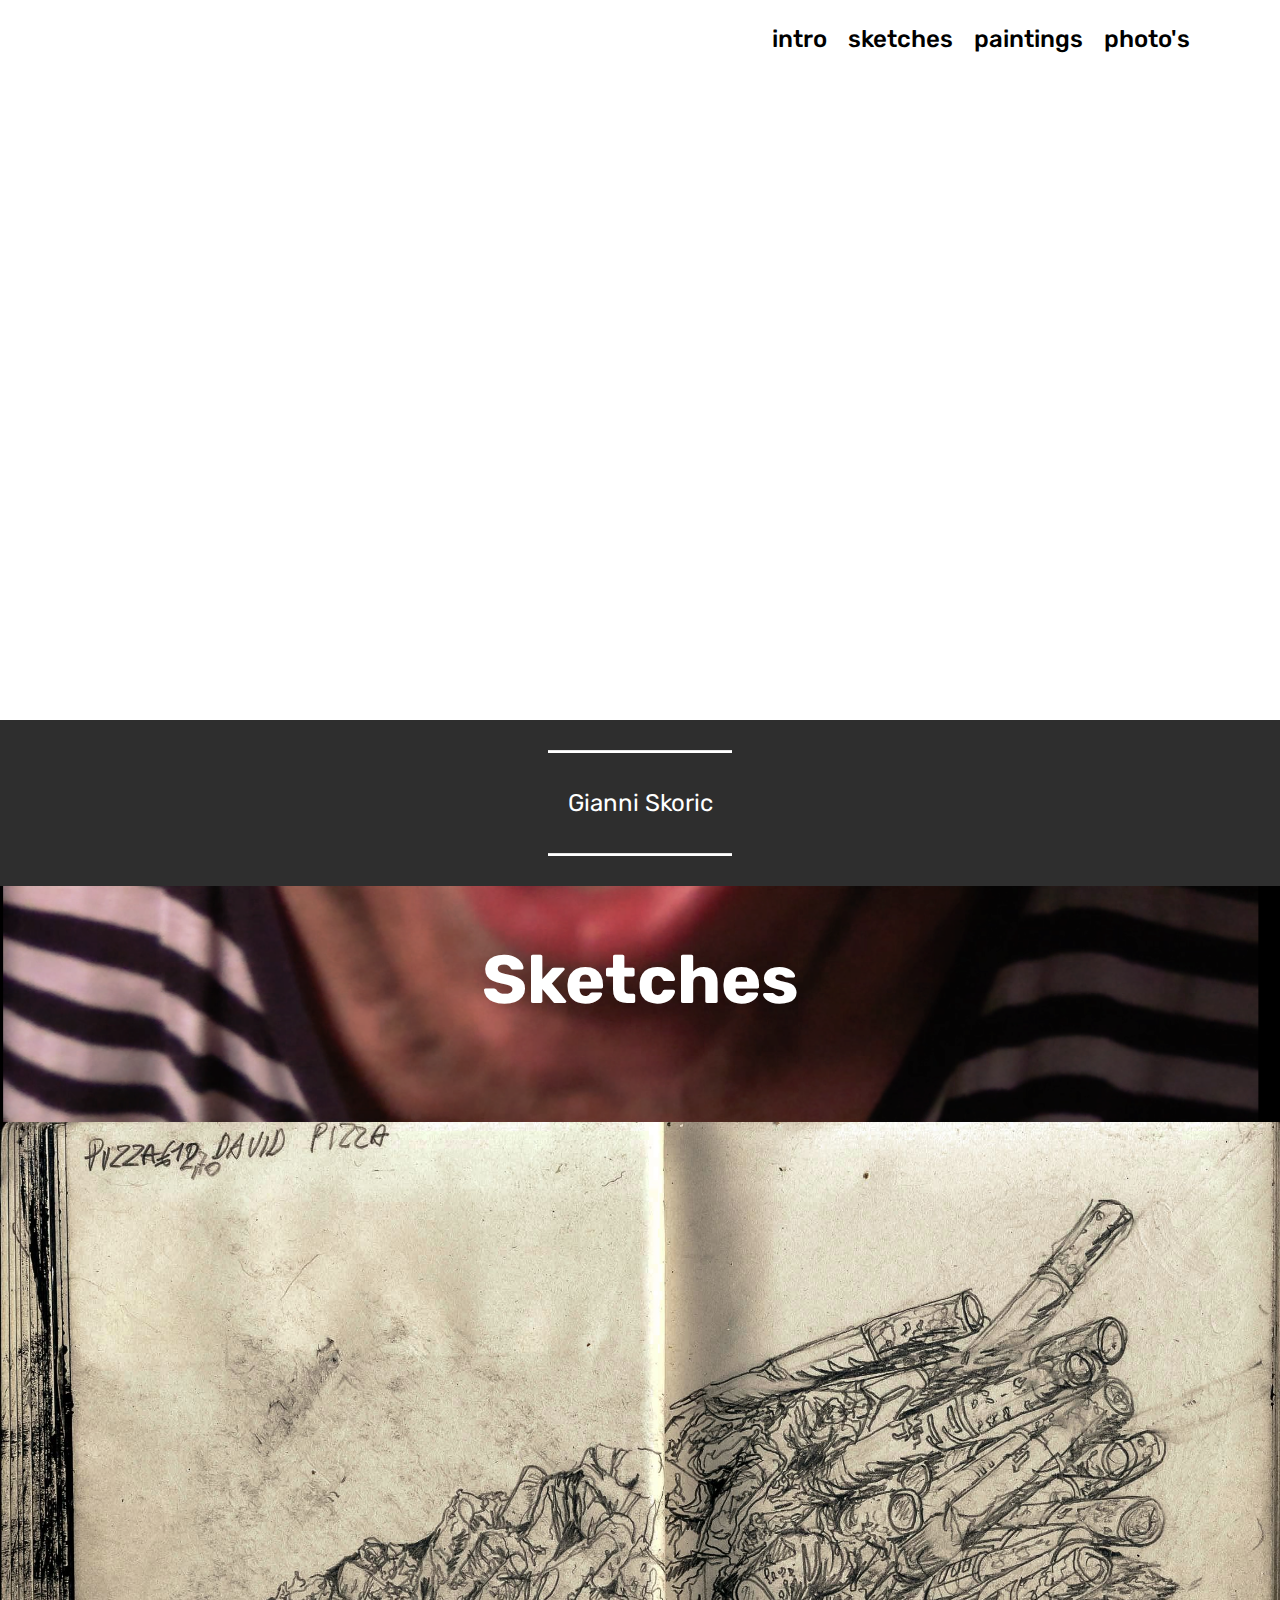
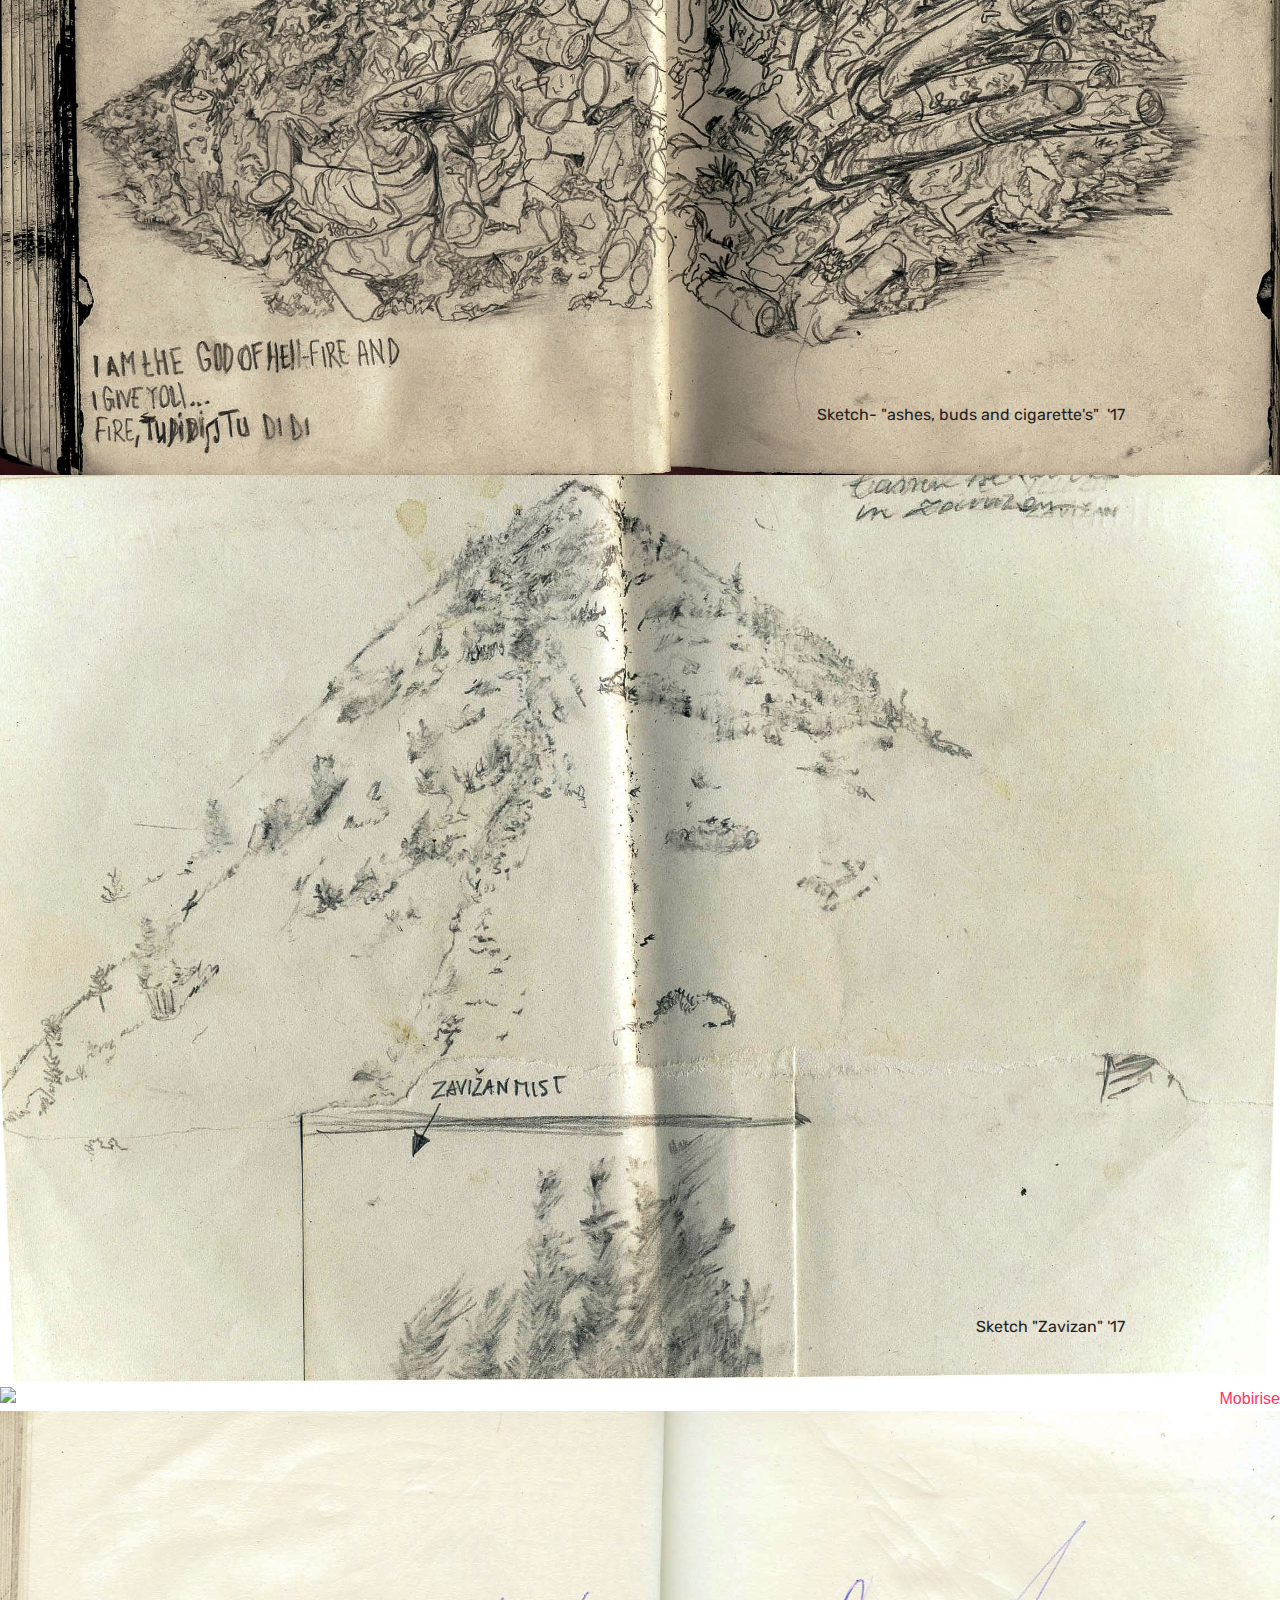
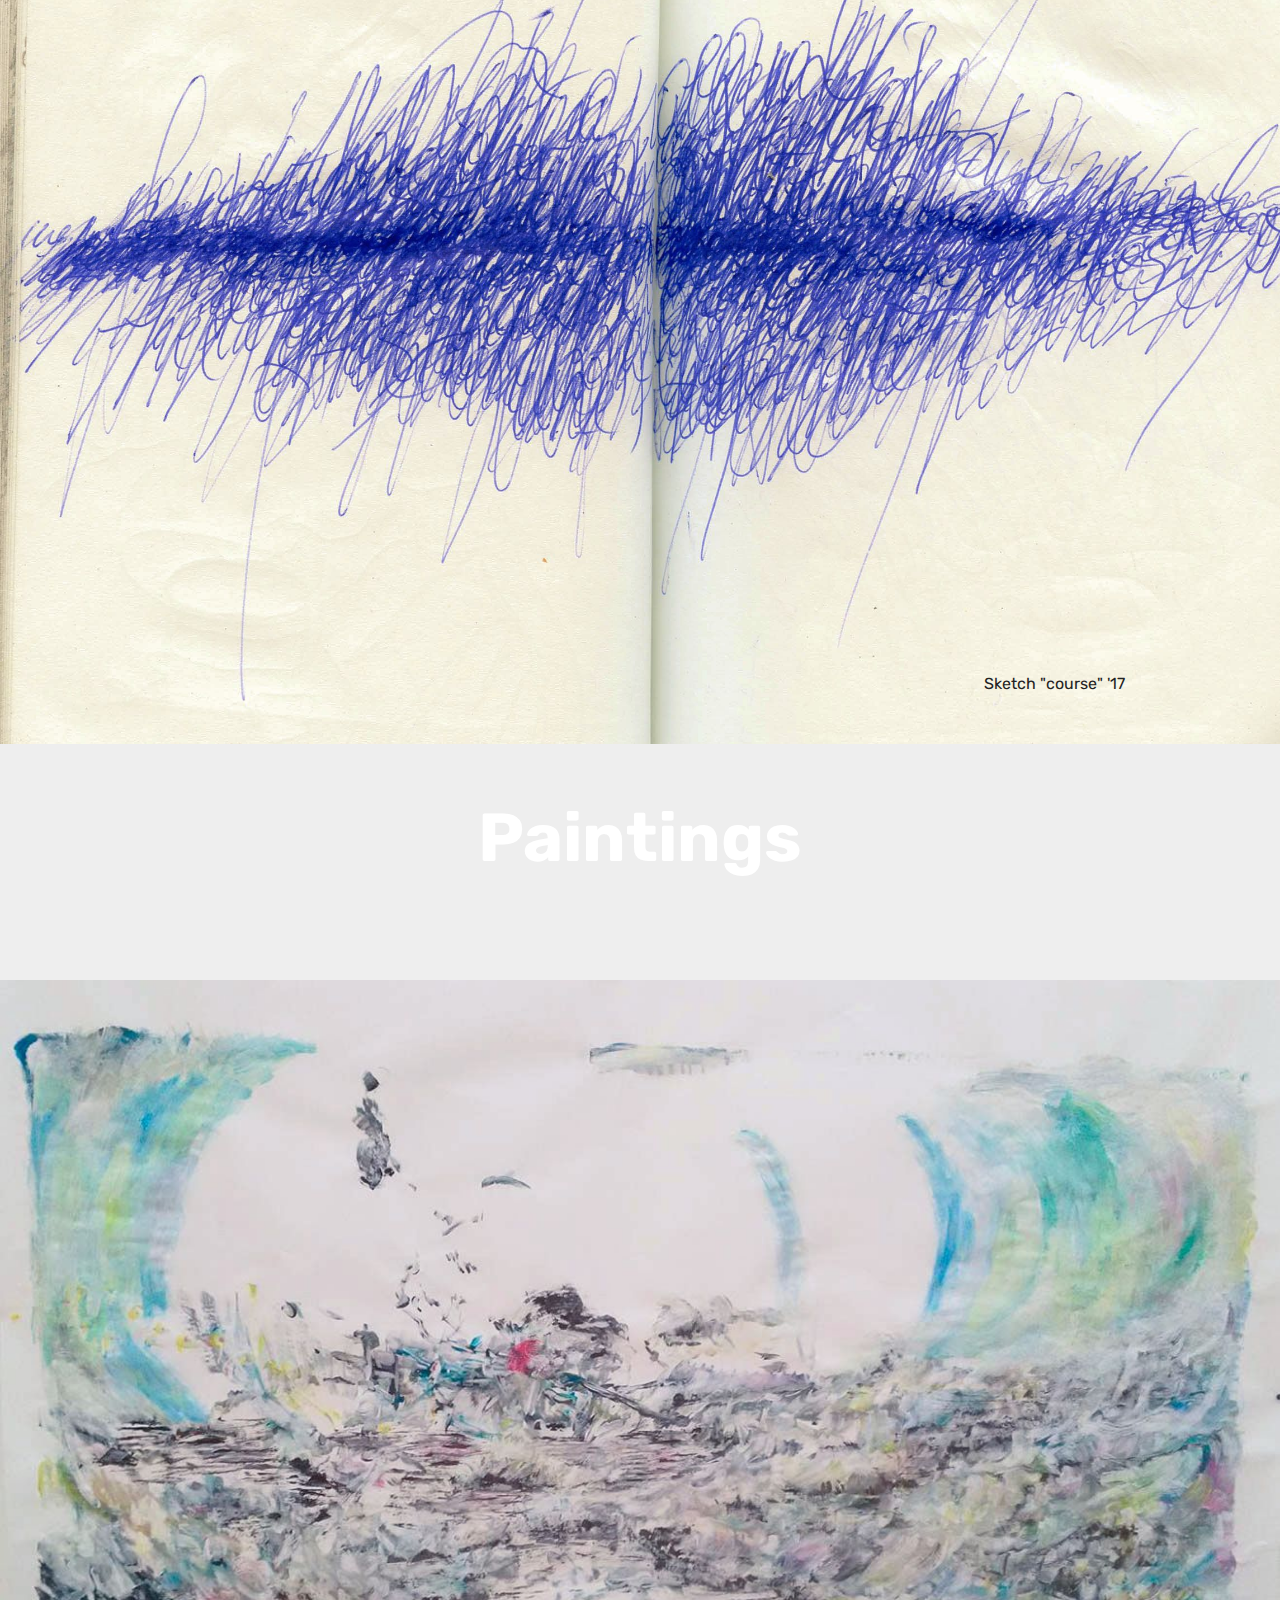
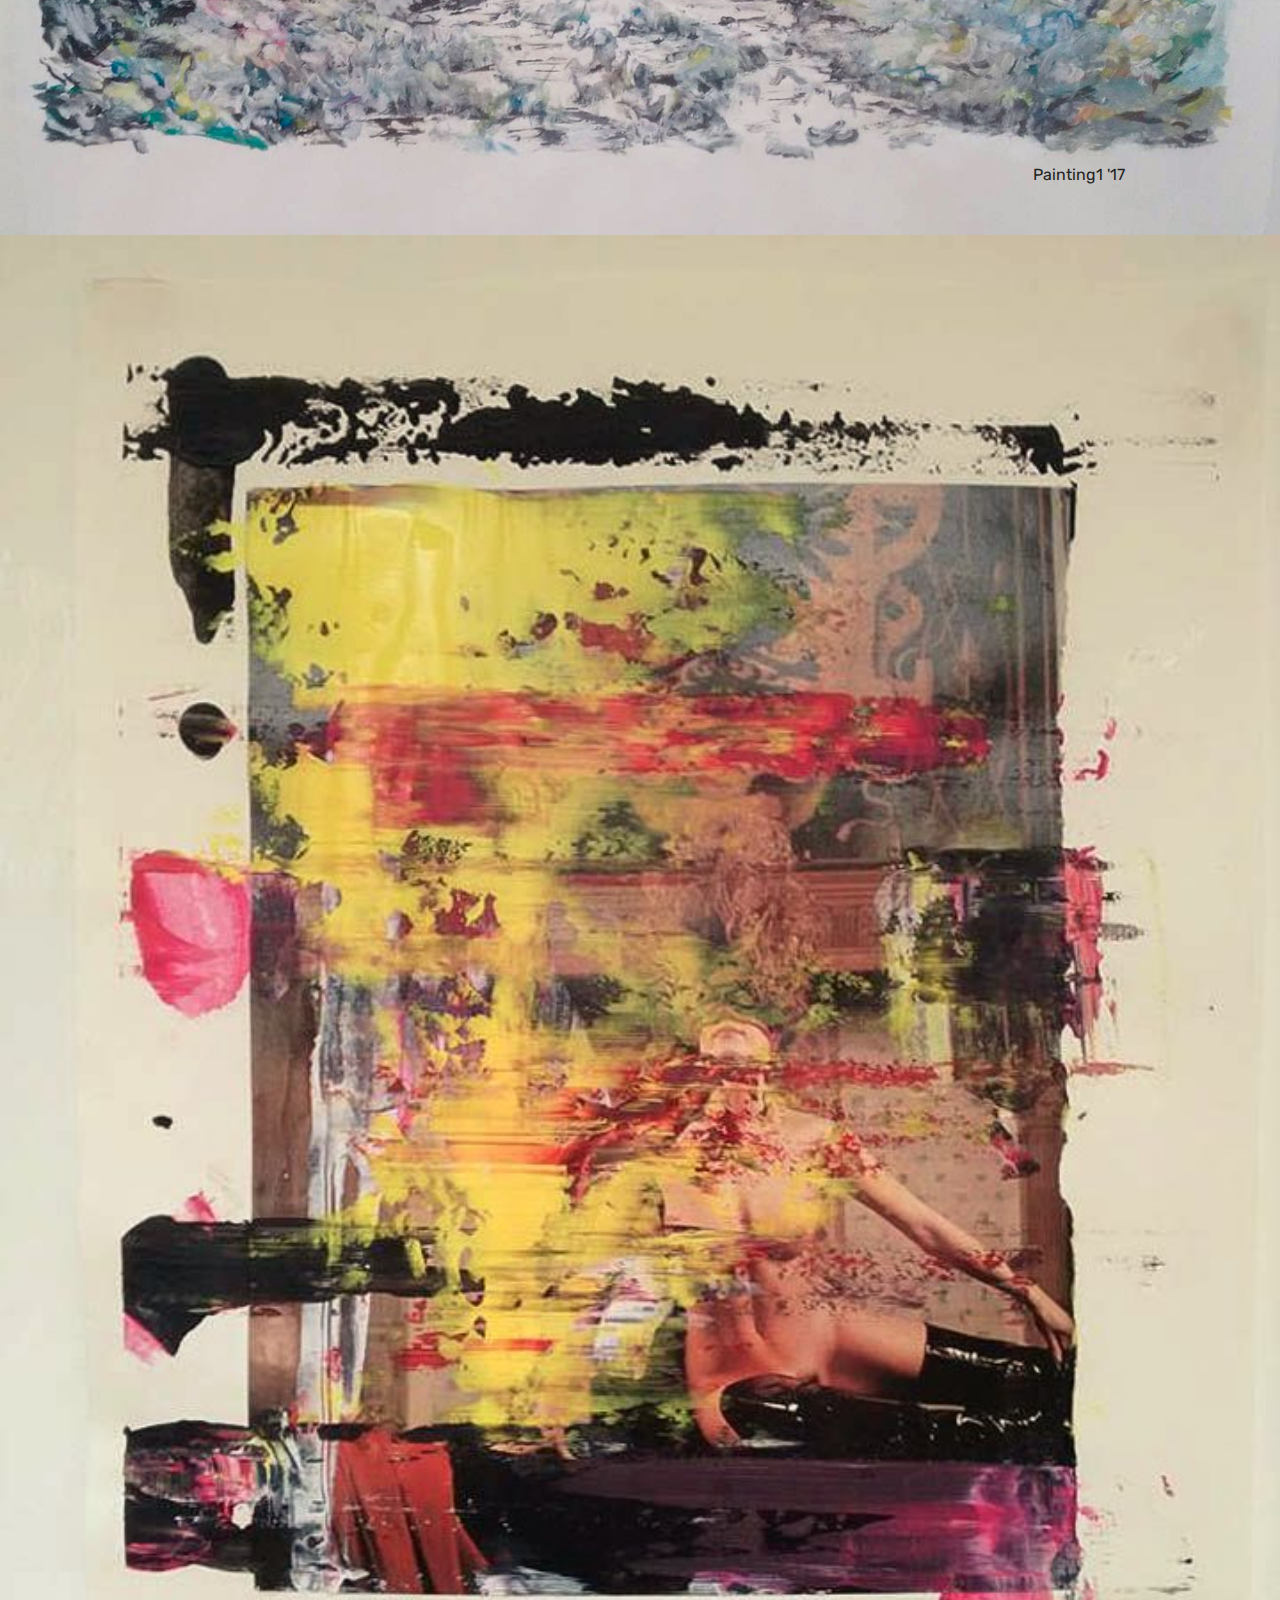
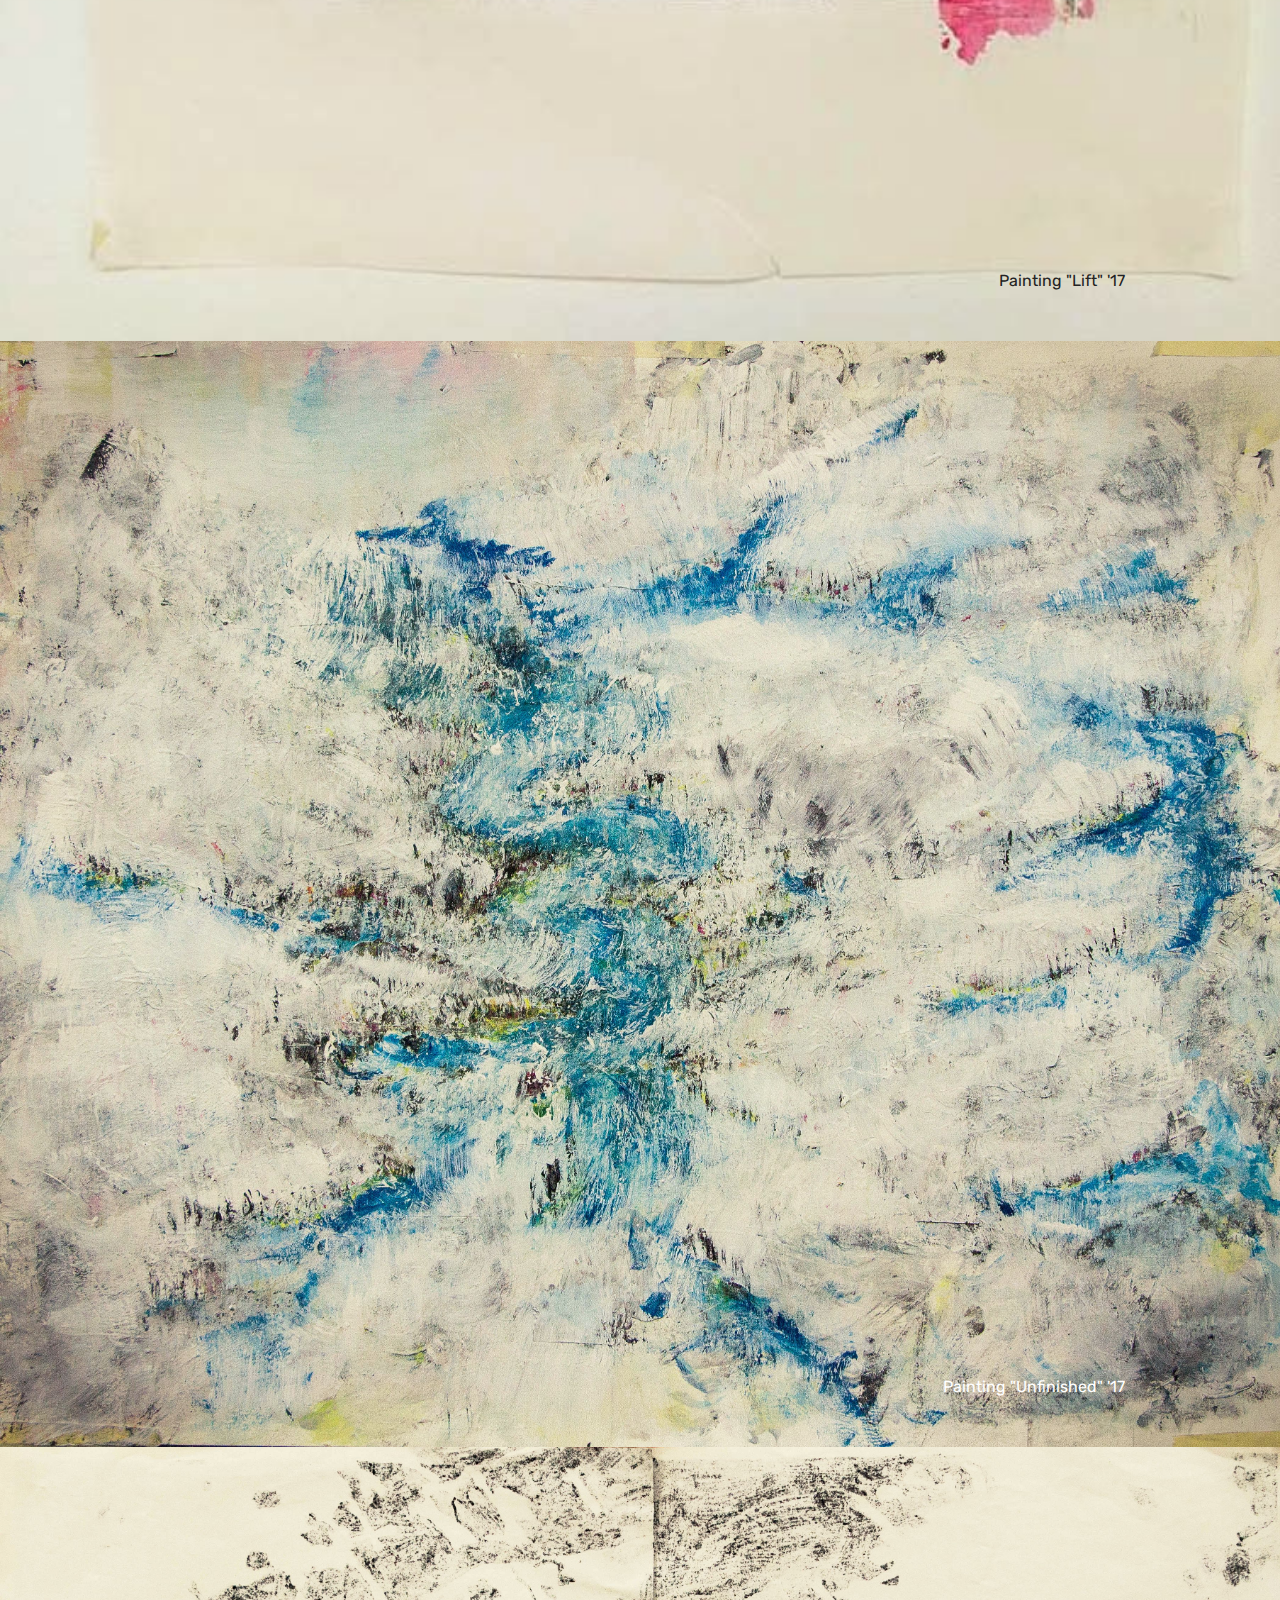
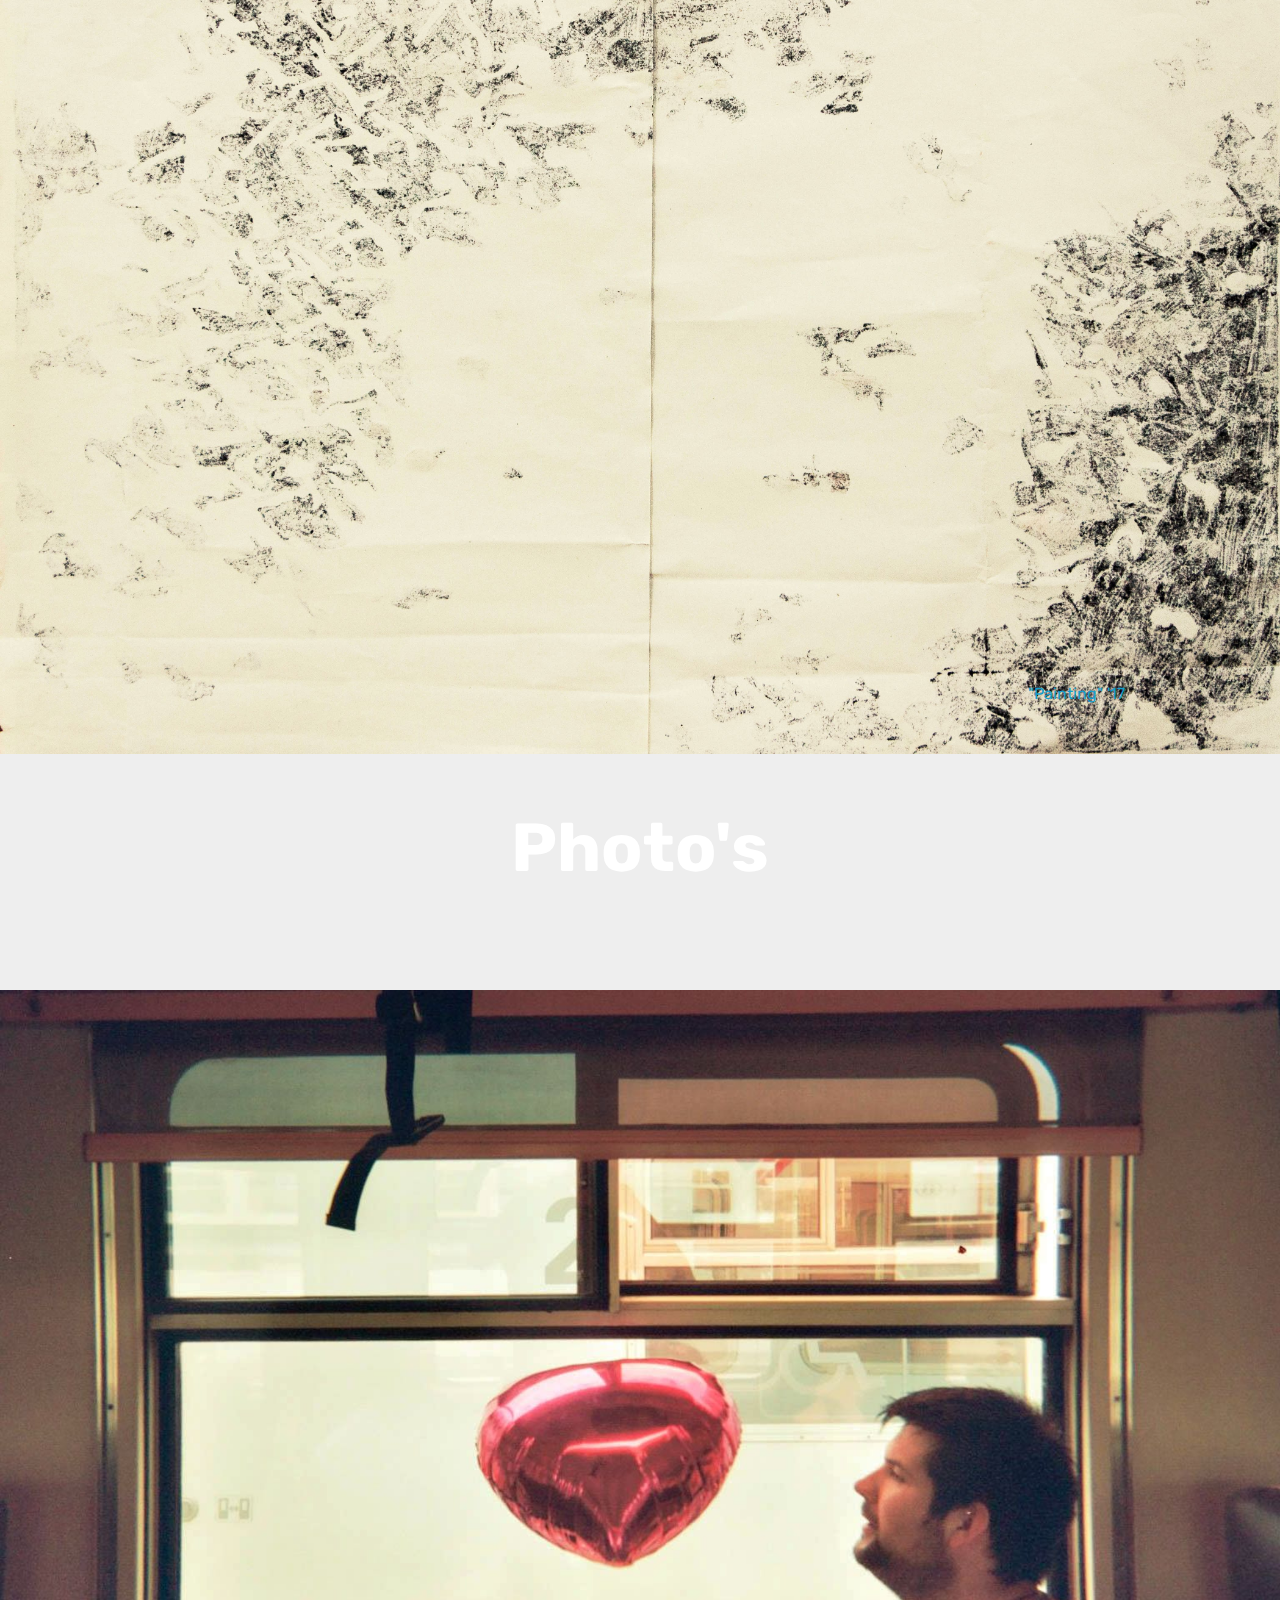
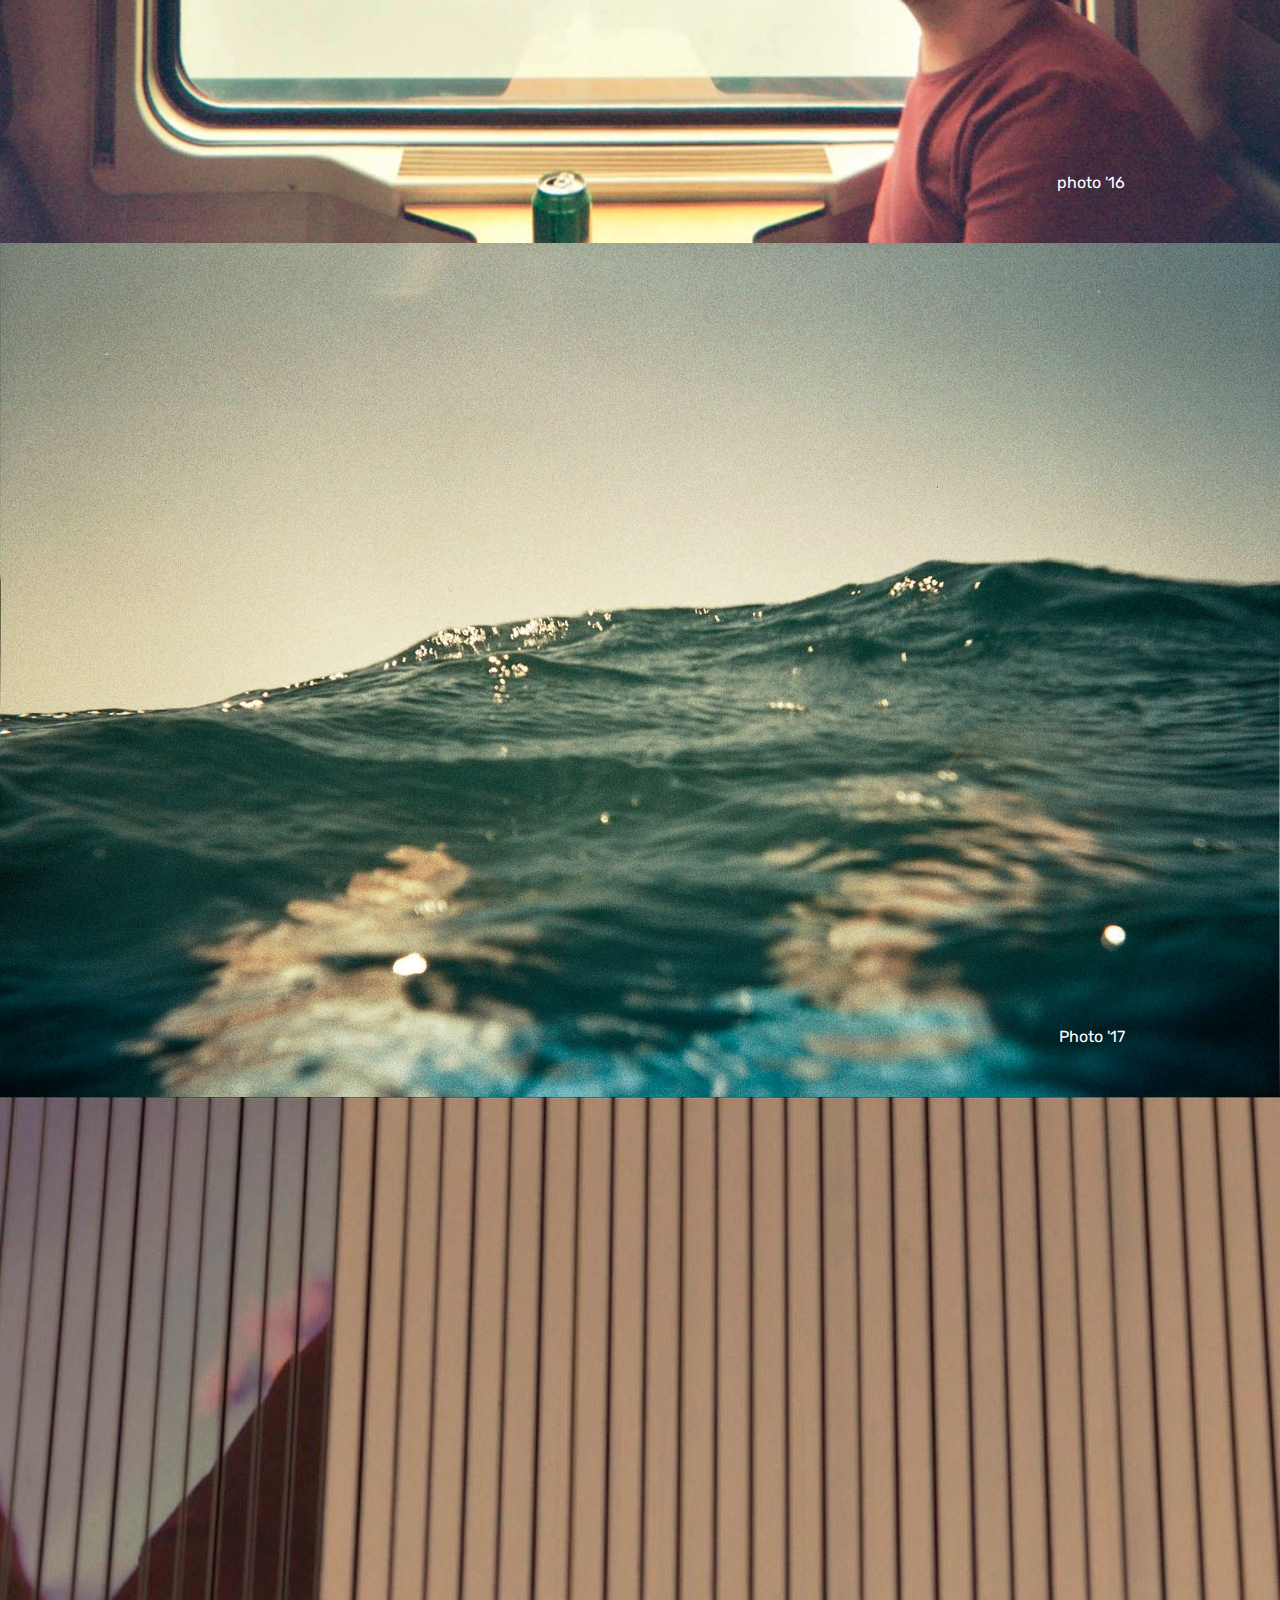
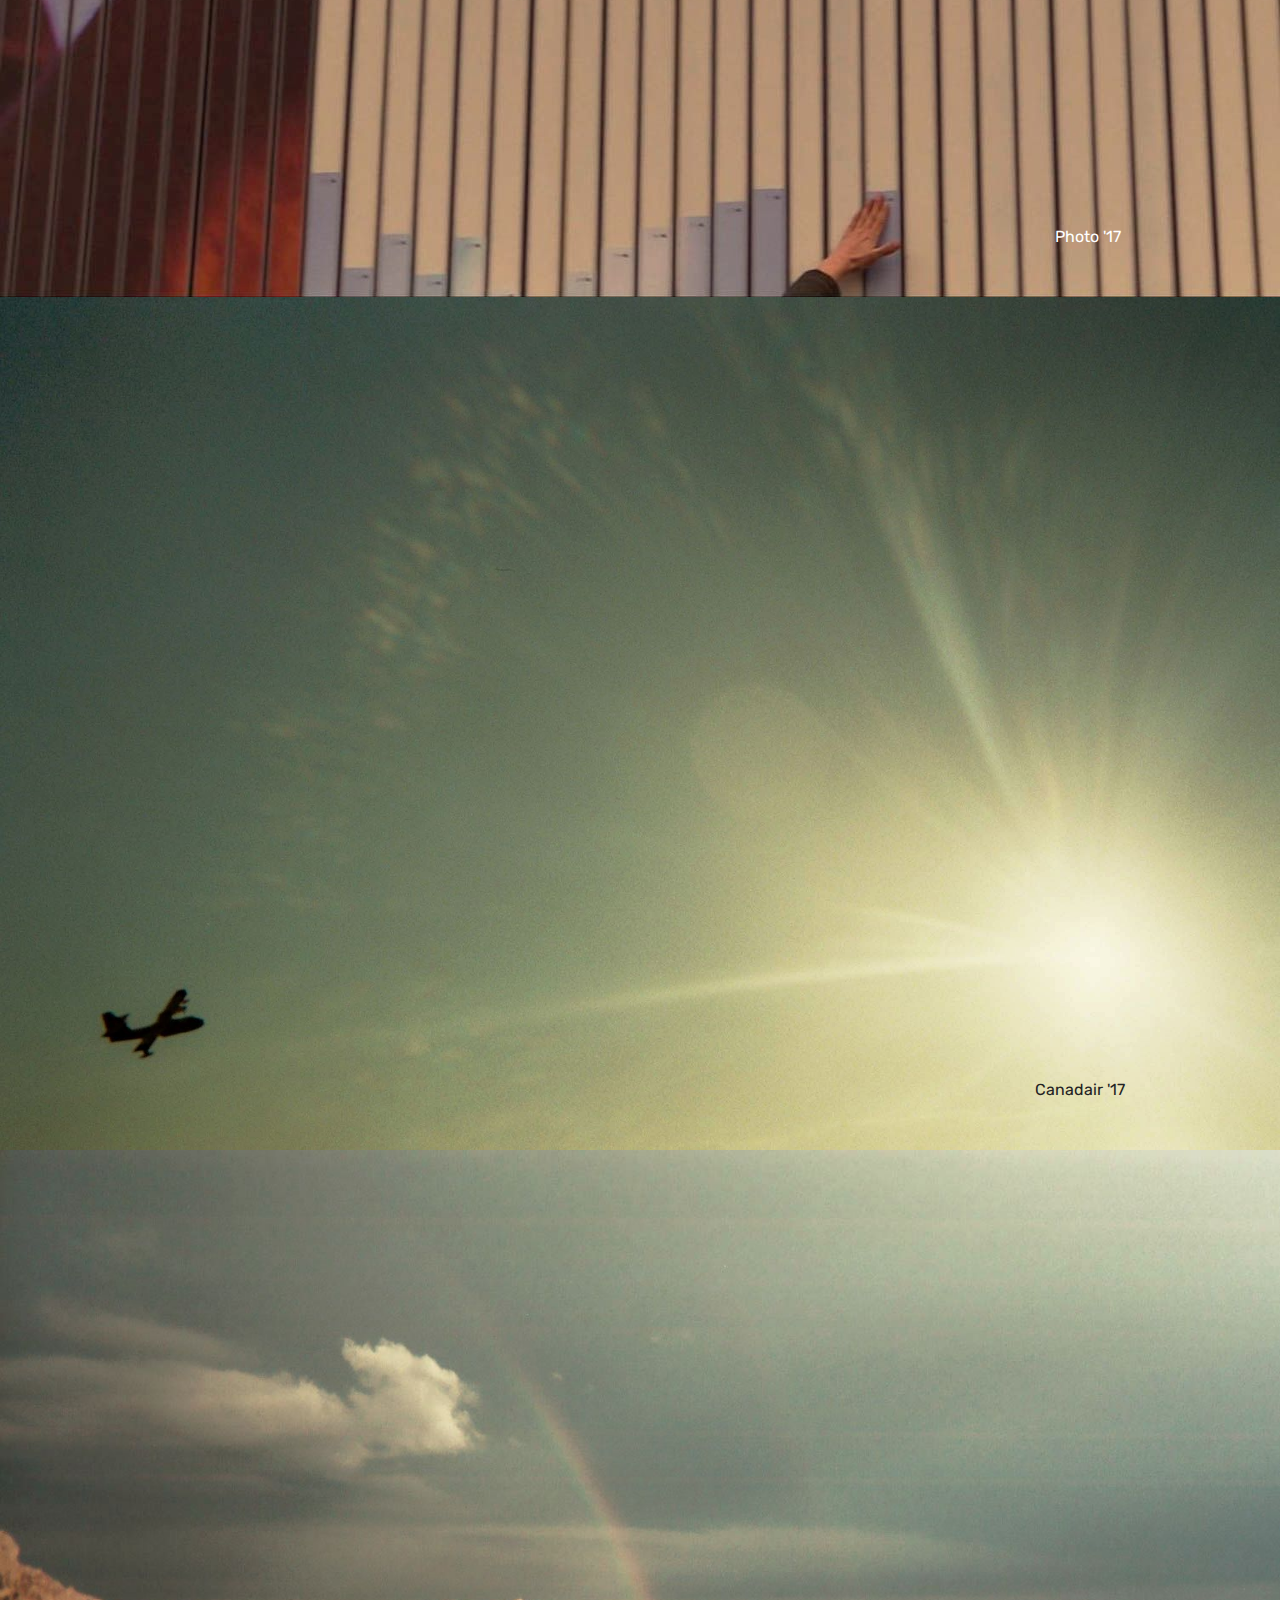
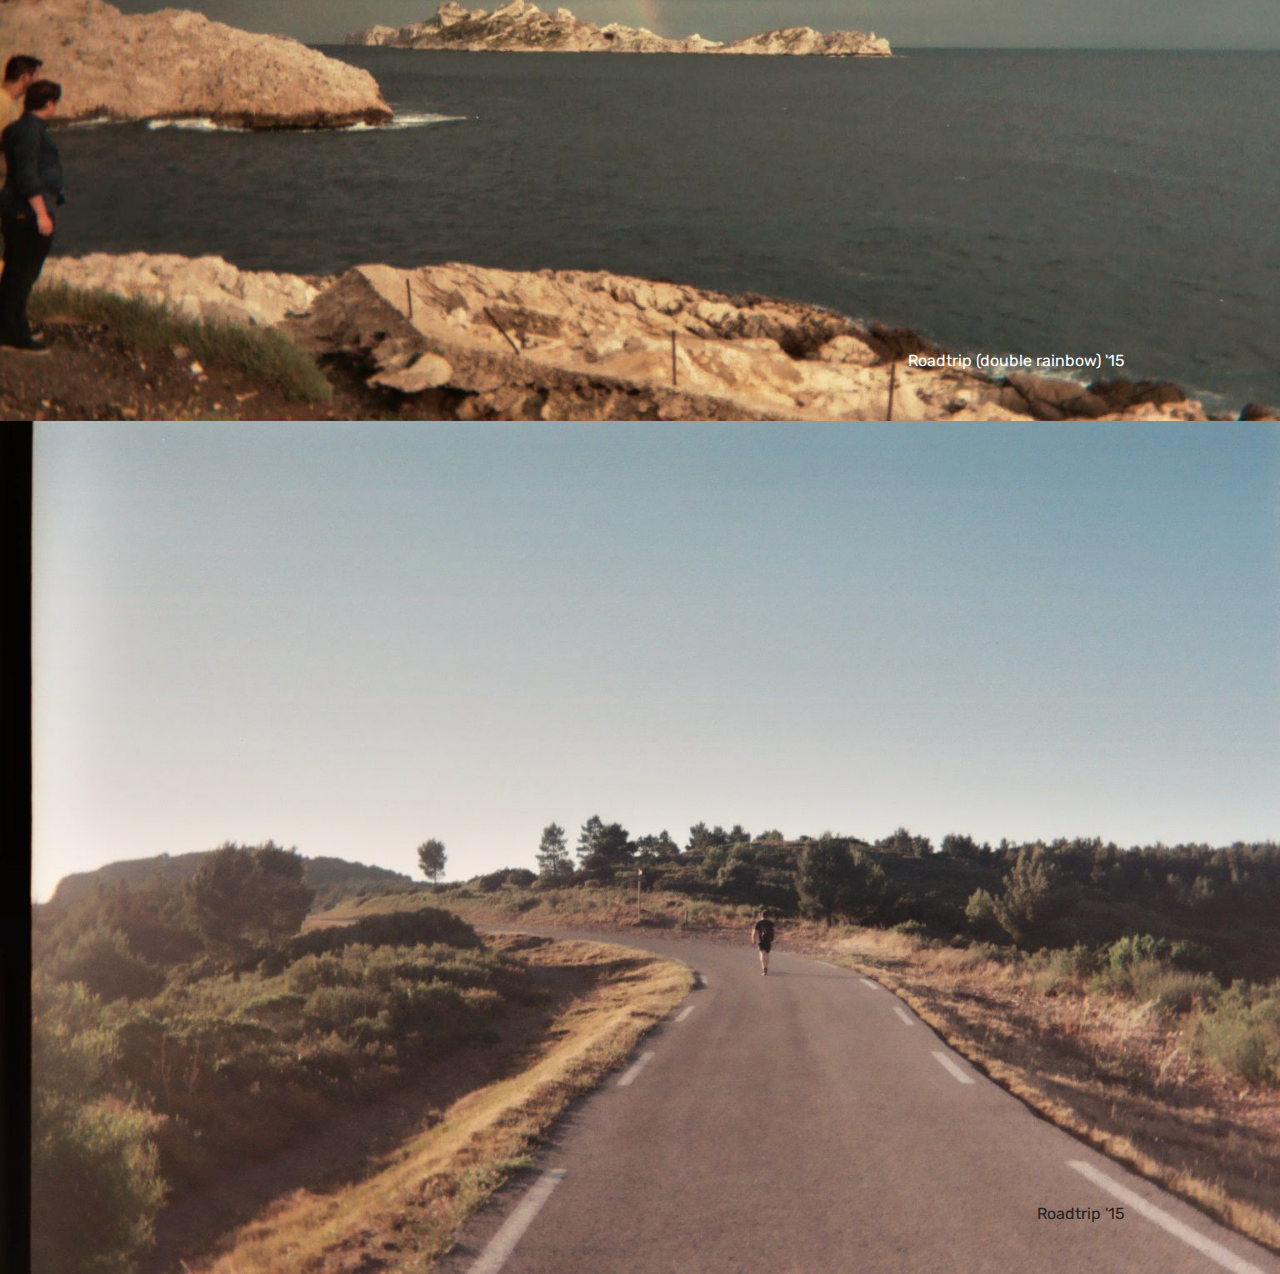
==== index.html @ b5ba195a "create github pages" ====
<!DOCTYPE html>
<html>
<head>
  <!-- Site made with Mobirise Website Builder v4.3.2, https://mobirise.com -->
  <meta charset="UTF-8">
  <meta http-equiv="X-UA-Compatible" content="IE=edge">
  <meta name="generator" content="Mobirise v4.3.2, mobirise.com">
  <meta name="viewport" content="width=device-width, initial-scale=1">
  <link rel="shortcut icon" href="assets/images/logo2.png" type="image/x-icon">
  <meta name="description" content="">
  <title>Home</title>
  <link rel="stylesheet" href="assets/web/assets/mobirise-icons/mobirise-icons.css">
  <link rel="stylesheet" href="assets/tether/tether.min.css">
  <link rel="stylesheet" href="assets/bootstrap/css/bootstrap.min.css">
  <link rel="stylesheet" href="assets/bootstrap/css/bootstrap-grid.min.css">
  <link rel="stylesheet" href="assets/bootstrap/css/bootstrap-reboot.min.css">
  <link rel="stylesheet" href="assets/dropdown/css/style.css">
  <link rel="stylesheet" href="assets/theme/css/style.css">
  <link rel="stylesheet" href="assets/mobirise/css/mbr-additional.css" type="text/css">
  
  
  
</head>
<body>
<section class="menu cid-qBIEpPI0xD" once="menu" id="menu2-2" data-rv-view="240">

    

    <nav class="navbar navbar-expand beta-menu navbar-dropdown align-items-center navbar-fixed-top navbar-toggleable-sm">
        <button class="navbar-toggler navbar-toggler-right" type="button" data-toggle="collapse" data-target="#navbarSupportedContent" aria-controls="navbarSupportedContent" aria-expanded="false" aria-label="Toggle navigation">
            <div class="hamburger">
                <span></span>
                <span></span>
                <span></span>
                <span></span>
            </div>
        </button>
        <div class="menu-logo">
            <div class="navbar-brand">
                
                
            </div>
        </div>
        <div class="collapse navbar-collapse" id="navbarSupportedContent">
            <ul class="navbar-nav nav-dropdown nav-right navbar-nav-top-padding" data-app-modern-menu="true"><li class="nav-item">
                    <a class="nav-link link text-black display-5" href="https://mobirise.com"></a>
                </li><li class="nav-item">
                    <a class="nav-link link text-black display-5" href="https://mobirise.com"></a>
                </li>
                <li class="nav-item"><a class="nav-link link text-black display-5" href="index.html#video2-1">
                        intro<br></a></li><li class="nav-item"><a class="nav-link link text-black display-5" href="index.html#content5-c">
                        sketches<br></a></li><li class="nav-item"><a class="nav-link link text-black display-5" href="index.html#content5-f">
                        paintings<br></a></li><li class="nav-item"><a class="nav-link link text-black display-5" href="index.html#content5-g">
                        photo's<br></a></li></ul>
            
        </div>
    </nav>
</section>

<section class="engine"><a href="https://mobirise.co/m">bootstrap table</a></section><section class="cid-qBIE5qtPpM" id="video2-1" data-rv-view="233">

    
    
    <figure class="mbr-figure align-center">
        <div class="video-block" style="width: 100%;">
            <div><iframe class="mbr-embedded-video" src="https://www.youtube.com/embed/3FHVSG4Cvgg?rel=0&amp;amp;showinfo=0&amp;autoplay=1&amp;loop=1&amp;playlist=3FHVSG4Cvgg" width="1280" height="720" frameborder="0" allowfullscreen></iframe></div>
        </div>
    </figure>
</section>

<section class="mbr-section article content10 cid-qBIMPLBfCH" id="content10-9" data-rv-view="235">
    
     

    <div class="container">
        <div class="inner-container" style="width: 66%;">
            <hr class="line" style="width: 25%;">
            <div class="section-text align-center mbr-white mbr-fonts-style display-5">Gianni Skoric<br></div>
            <hr class="line" style="width: 25%;">
        </div>
    </div>
</section>

<section class="mbr-section content5 cid-qBW2igw6b8 mbr-parallax-background" id="content5-c" data-rv-view="237">

    

    

    <div class="container">
        <div class="media-container-row">
            <div class="title col-12 col-md-8">
                <h2 class="align-center mbr-bold mbr-white pb-3 mbr-fonts-style display-1">
                    Sketches</h2>
                <h3 class="mbr-section-subtitle align-center mbr-light mbr-white pb-3 mbr-fonts-style display-5"></h3>
                
                
            </div>
        </div>
    </div>
</section>

<section class="cid-qBIFiT3EhR" id="image2-3" data-rv-view="242">

    

    <figure class="mbr-figure">
        <div class="image-block" style="width: 100%;">
            <img src="assets/images/img011-2304x1716.jpg" alt="Mobirise" title="" media-simple="true">
            <figcaption class="mbr-figure-caption mbr-figure-caption-over">
                <div class="container pb-5 mbr-white align-center mbr-fonts-style display-7">Sketch- "ashes, buds and cigarette's"&nbsp; '17</div>
            </figcaption>
        </div>
    </figure>
</section>

<section class="cid-qBIFj0far9" id="image2-4" data-rv-view="244">

    

    <figure class="mbr-figure">
        <div class="image-block" style="width: 100%;">
            <img src="assets/images/img021-2379x1694.jpg" alt="Mobirise" title="" media-simple="true">
            <figcaption class="mbr-figure-caption mbr-figure-caption-over">
                <div class="container pb-5 mbr-white align-center mbr-fonts-style display-7">Sketch "Zavizan" '17</div>
            </figcaption>
        </div>
    </figure>
</section>

<section class="cid-qBIFj5OPs3" id="image2-5" data-rv-view="246">

    

    <figure class="mbr-figure">
        <div class="image-block" style="width: 100%;">
            <img src="assets/images/img027-4482x3576.jpg" alt="Mobirise" title="" media-simple="true">
            <figcaption class="mbr-figure-caption mbr-figure-caption-over">
                <div class="container pb-5 mbr-white align-center mbr-fonts-style display-7">
                    Sketch "Relics" '17</div>
            </figcaption>
        </div>
    </figure>
</section>

<section class="cid-qBIFjaNR0y" id="image2-6" data-rv-view="248">

    

    <figure class="mbr-figure">
        <div class="image-block" style="width: 100%;">
            <img src="assets/images/img030-2289x1668.jpg" alt="Mobirise" title="" media-simple="true">
            <figcaption class="mbr-figure-caption mbr-figure-caption-over">
                <div class="container pb-5 mbr-white align-center mbr-fonts-style display-7">Sketch "course" '17</div>
            </figcaption>
        </div>
    </figure>
</section>

<section class="mbr-section content5 cid-qBWd6JcBQw mbr-parallax-background" id="content5-f" data-rv-view="250">

    

    

    <div class="container">
        <div class="media-container-row">
            <div class="title col-12 col-md-8">
                <h2 class="align-center mbr-bold mbr-white pb-3 mbr-fonts-style display-1">Paintings</h2>
                <h3 class="mbr-section-subtitle align-center mbr-light mbr-white pb-3 mbr-fonts-style display-5"></h3>
                
                
            </div>
        </div>
    </div>
</section>

<section class="cid-qBWbUnTgNm" id="image2-d" data-rv-view="253">

    

    <figure class="mbr-figure">
        <div class="image-block" style="width: 100%;">
            <img src="assets/images/18954953-10213529575294443-3326363419095659006-o-2-1317x880.jpg" alt="Mobirise" title="" media-simple="true">
            <figcaption class="mbr-figure-caption mbr-figure-caption-over">
                <div class="container pb-5 mbr-white align-center mbr-fonts-style display-7">
                    Painting1 '17</div>
            </figcaption>
        </div>
    </figure>
</section>

<section class="cid-qBQXtJZjDd" id="image2-b" data-rv-view="255">

    

    <figure class="mbr-figure">
        <div class="image-block" style="width: 100%;">
            <img src="assets/images/17626223-10212839795010367-3803187739038065991-n-1-720x960.jpg" alt="Mobirise" title="" media-simple="true">
            <figcaption class="mbr-figure-caption mbr-figure-caption-over">
                <div class="container pb-5 mbr-white align-center mbr-fonts-style display-7">
                    Painting "Lift" '17</div>
            </figcaption>
        </div>
    </figure>
</section>

<section class="cid-qBIL6Jl3J0" id="image2-7" data-rv-view="257">

    

    <figure class="mbr-figure">
        <div class="image-block" style="width: 100%;">
            <img src="assets/images/gianni-3-3611x3118.jpg" alt="Mobirise" title="" media-simple="true">
            <figcaption class="mbr-figure-caption mbr-figure-caption-over">
                <div class="container pb-5 mbr-white align-center mbr-fonts-style display-7">Painting "Unfinished" '17</div>
            </figcaption>
        </div>
    </figure>
</section>

<section class="cid-qBISRLV36Q" id="image2-a" data-rv-view="259">

    

    <figure class="mbr-figure">
        <div class="image-block" style="width: 100%;">
            <img src="assets/images/gianni-1-4195x2974.jpg" alt="Mobirise" title="" media-simple="true">
            <figcaption class="mbr-figure-caption mbr-figure-caption-over">
                <div class="container pb-5 mbr-white align-center mbr-fonts-style display-7">"Painting" '17</div>
            </figcaption>
        </div>
    </figure>
</section>

<section class="mbr-section content5 cid-qBWeGyafx6 mbr-parallax-background" id="content5-g" data-rv-view="261">

    

    

    <div class="container">
        <div class="media-container-row">
            <div class="title col-12 col-md-8">
                <h2 class="align-center mbr-bold mbr-white pb-3 mbr-fonts-style display-1">
                    Photo's</h2>
                <h3 class="mbr-section-subtitle align-center mbr-light mbr-white pb-3 mbr-fonts-style display-5"></h3>
                
                
            </div>
        </div>
    </div>
</section>

<section class="cid-qBILqsGViZ" id="image2-8" data-rv-view="264">

    

    <figure class="mbr-figure">
        <div class="image-block" style="width: 100%;">
            <img src="assets/images/13962877-10210548536370333-5751720939995596252-o-1536x1024.jpg" alt="Mobirise" title="" media-simple="true">
            <figcaption class="mbr-figure-caption mbr-figure-caption-over">
                <div class="container pb-5 mbr-white align-center mbr-fonts-style display-7">photo '16</div>
            </figcaption>
        </div>
    </figure>
</section>

<section class="cid-qBWVCSfoAg" id="image2-h" data-rv-view="266">

    

    <figure class="mbr-figure">
        <div class="image-block" style="width: 100%;">
            <img src="assets/images/23592208-10215059694066456-7435820757050789660-o-2033x1355.jpg" alt="Mobirise" title="" media-simple="true">
            <figcaption class="mbr-figure-caption mbr-figure-caption-over">
                <div class="container pb-5 mbr-white align-center mbr-fonts-style display-7">Photo '17</div>
            </figcaption>
        </div>
    </figure>
</section>

<section class="cid-qBX25w92eW" id="image2-l" data-rv-view="268">

    

    <figure class="mbr-figure">
        <div class="image-block" style="width: 100%;">
            <img src="assets/images/18403897-10213275987634910-8520656845540046724-o-1280x800.jpg" alt="Mobirise" title="" media-simple="true">
            <figcaption class="mbr-figure-caption mbr-figure-caption-over">
                <div class="container pb-5 mbr-white align-center mbr-fonts-style display-7">
                    Photo '17&nbsp;</div>
            </figcaption>
        </div>
    </figure>
</section>

<section class="cid-qBWVMZYNuX" id="image2-i" data-rv-view="270">

    

    <figure class="mbr-figure">
        <div class="image-block" style="width: 100%;">
            <img src="assets/images/23593614-10215059693066431-7918006019931412437-o-2048x1365.jpg" alt="Mobirise" title="" media-simple="true">
            <figcaption class="mbr-figure-caption mbr-figure-caption-over">
                <div class="container pb-5 mbr-white align-center mbr-fonts-style display-7">Canadair '17</div>
            </figcaption>
        </div>
    </figure>
</section>

<section class="cid-qBWX1obGxY" id="image2-j" data-rv-view="272">

    

    <figure class="mbr-figure">
        <div class="image-block" style="width: 100%;">
            <img src="assets/images/023-30a-1505x1024.jpg" alt="Mobirise" title="" media-simple="true">
            <figcaption class="mbr-figure-caption mbr-figure-caption-over">
                <div class="container pb-5 mbr-white align-center mbr-fonts-style display-7">
                    Roadtrip (double rainbow) '15</div>
            </figcaption>
        </div>
    </figure>
</section>

<section class="cid-qBX1ksNbnv" id="image2-k" data-rv-view="274">

    

    <figure class="mbr-figure">
        <div class="image-block" style="width: 100%;">
            <img src="assets/images/013-20a-1536x1024.jpg" alt="Mobirise" title="" media-simple="true">
            <figcaption class="mbr-figure-caption mbr-figure-caption-over">
                <div class="container pb-5 mbr-white align-center mbr-fonts-style display-7">Roadtrip '15</div>
            </figcaption>
        </div>
    </figure>
</section>


  <script src="assets/web/assets/jquery/jquery.min.js"></script>
  <script src="assets/popper/popper.min.js"></script>
  <script src="assets/tether/tether.min.js"></script>
  <script src="assets/bootstrap/js/bootstrap.min.js"></script>
  <script src="assets/smooth-scroll/smooth-scroll.js"></script>
  <script src="assets/jarallax/jarallax.min.js"></script>
  <script src="assets/dropdown/js/script.min.js"></script>
  <script src="assets/touch-swipe/jquery.touch-swipe.min.js"></script>
  <script src="assets/theme/js/script.js"></script>
  
  
</body>
</html>
---- assets/web/assets/mobirise-icons/mobirise-icons.css ----
@font-face {
  font-family: 'MobiriseIcons';
  src:  url('mobirise-icons.eot?spat4u');
  src:  url('mobirise-icons.eot?spat4u#iefix') format('embedded-opentype'),
    url('mobirise-icons.ttf?spat4u') format('truetype'),
    url('mobirise-icons.woff?spat4u') format('woff'),
    url('mobirise-icons.svg?spat4u#MobiriseIcons') format('svg');
  font-weight: normal;
  font-style: normal;
}

[class^="mbri-"], [class*=" mbri-"] {
  /* use !important to prevent issues with browser extensions that change fonts */
  font-family: MobiriseIcons !important;
  speak: none;
  font-style: normal;
  font-weight: normal;
  font-variant: normal;
  text-transform: none;
  line-height: 1;

  /* Better Font Rendering =========== */
  -webkit-font-smoothing: antialiased;
  -moz-osx-font-smoothing: grayscale;
}

.mbri-add-submenu:before {
  content: "\e900";
}
.mbri-alert:before {
  content: "\e901";
}
.mbri-align-center:before {
  content: "\e902";
}
.mbri-align-justify:before {
  content: "\e903";
}
.mbri-align-left:before {
  content: "\e904";
}
.mbri-align-right:before {
  content: "\e905";
}
.mbri-android:before {
  content: "\e906";
}
.mbri-apple:before {
  content: "\e907";
}
.mbri-arrow-down:before {
  content: "\e908";
}
.mbri-arrow-next:before {
  content: "\e909";
}
.mbri-arrow-prev:before {
  content: "\e90a";
}
.mbri-arrow-up:before {
  content: "\e90b";
}
.mbri-bold:before {
  content: "\e90c";
}
.mbri-bookmark:before {
  content: "\e90d";
}
.mbri-bootstrap:before {
  content: "\e90e";
}
.mbri-briefcase:before {
  content: "\e90f";
}
.mbri-browse:before {
  content: "\e910";
}
.mbri-bulleted-list:before {
  content: "\e911";
}
.mbri-calendar:before {
  content: "\e912";
}
.mbri-camera:before {
  content: "\e913";
}
.mbri-cart-add:before {
  content: "\e914";
}
.mbri-cart-full:before {
  content: "\e915";
}
.mbri-cash:before {
  content: "\e916";
}
.mbri-change-style:before {
  content: "\e917";
}
.mbri-chat:before {
  content: "\e918";
}
.mbri-clock:before {
  content: "\e919";
}
.mbri-close:before {
  content: "\e91a";
}
.mbri-cloud:before {
  content: "\e91b";
}
.mbri-code:before {
  content: "\e91c";
}
.mbri-contact-form:before {
  content: "\e91d";
}
.mbri-credit-card:before {
  content: "\e91e";
}
.mbri-cursor-click:before {
  content: "\e91f";
}
.mbri-cust-feedback:before {
  content: "\e920";
}
.mbri-database:before {
  content: "\e921";
}
.mbri-delivery:before {
  content: "\e922";
}
.mbri-desktop:before {
  content: "\e923";
}
.mbri-devices:before {
  content: "\e924";
}
.mbri-down:before {
  content: "\e925";
}
.mbri-download:before {
  content: "\e989";
}
.mbri-drag-n-drop:before {
  content: "\e927";
}
.mbri-drag-n-drop2:before {
  content: "\e928";
}
.mbri-edit:before {
  content: "\e929";
}
.mbri-edit2:before {
  content: "\e92a";
}
.mbri-error:before {
  content: "\e92b";
}
.mbri-extension:before {
  content: "\e92c";
}
.mbri-features:before {
  content: "\e92d";
}
.mbri-file:before {
  content: "\e92e";
}
.mbri-flag:before {
  content: "\e92f";
}
.mbri-folder:before {
  content: "\e930";
}
.mbri-gift:before {
  content: "\e931";
}
.mbri-github:before {
  content: "\e932";
}
.mbri-globe:before {
  content: "\e933";
}
.mbri-globe-2:before {
  content: "\e934";
}
.mbri-growing-chart:before {
  content: "\e935";
}
.mbri-hearth:before {
  content: "\e936";
}
.mbri-help:before {
  content: "\e937";
}
.mbri-home:before {
  content: "\e938";
}
.mbri-hot-cup:before {
  content: "\e939";
}
.mbri-idea:before {
  content: "\e93a";
}
.mbri-image-gallery:before {
  content: "\e93b";
}
.mbri-image-slider:before {
  content: "\e93c";
}
.mbri-info:before {
  content: "\e93d";
}
.mbri-italic:before {
  content: "\e93e";
}
.mbri-key:before {
  content: "\e93f";
}
.mbri-laptop:before {
  content: "\e940";
}
.mbri-layers:before {
  content: "\e941";
}
.mbri-left-right:before {
  content: "\e942";
}
.mbri-left:before {
  content: "\e943";
}
.mbri-letter:before {
  content: "\e944";
}
.mbri-like:before {
  content: "\e945";
}
.mbri-link:before {
  content: "\e946";
}
.mbri-lock:before {
  content: "\e947";
}
.mbri-login:before {
  content: "\e948";
}
.mbri-logout:before {
  content: "\e949";
}
.mbri-magic-stick:before {
  content: "\e94a";
}
.mbri-map-pin:before {
  content: "\e94b";
}
.mbri-menu:before {
  content: "\e94c";
}
.mbri-mobile:before {
  content: "\e94d";
}
.mbri-mobile2:before {
  content: "\e94e";
}
.mbri-mobirise:before {
  content: "\e94f";
}
.mbri-more-horizontal:before {
  content: "\e950";
}
.mbri-more-vertical:before {
  content: "\e951";
}
.mbri-music:before {
  content: "\e952";
}
.mbri-new-file:before {
  content: "\e953";
}
.mbri-numbered-list:before {
  content: "\e954";
}
.mbri-opened-folder:before {
  content: "\e955";
}
.mbri-pages:before {
  content: "\e956";
}
.mbri-paper-plane:before {
  content: "\e957";
}
.mbri-paperclip:before {
  content: "\e958";
}
.mbri-photo:before {
  content: "\e959";
}
.mbri-photos:before {
  content: "\e95a";
}
.mbri-pin:before {
  content: "\e95b";
}
.mbri-play:before {
  content: "\e95c";
}
.mbri-plus:before {
  content: "\e95d";
}
.mbri-preview:before {
  content: "\e95e";
}
.mbri-print:before {
  content: "\e95f";
}
.mbri-protect:before {
  content: "\e960";
}
.mbri-question:before {
  content: "\e961";
}
.mbri-quote-left:before {
  content: "\e962";
}
.mbri-quote-right:before {
  content: "\e963";
}
.mbri-refresh:before {
  content: "\e964";
}
.mbri-responsive:before {
  content: "\e965";
}
.mbri-right:before {
  content: "\e966";
}
.mbri-rocket:before {
  content: "\e967";
}
.mbri-sad-face:before {
  content: "\e968";
}
.mbri-sale:before {
  content: "\e969";
}
.mbri-save:before {
  content: "\e96a";
}
.mbri-search:before {
  content: "\e96b";
}
.mbri-setting:before {
  content: "\e96c";
}
.mbri-setting2:before {
  content: "\e96d";
}
.mbri-setting3:before {
  content: "\e96e";
}
.mbri-share:before {
  content: "\e96f";
}
.mbri-shopping-bag:before {
  content: "\e970";
}
.mbri-shopping-basket:before {
  content: "\e971";
}
.mbri-shopping-cart:before {
  content: "\e972";
}
.mbri-sites:before {
  content: "\e973";
}
.mbri-smile-face:before {
  content: "\e974";
}
.mbri-speed:before {
  content: "\e975";
}
.mbri-star:before {
  content: "\e976";
}
.mbri-success:before {
  content: "\e977";
}
.mbri-sun:before {
  content: "\e978";
}
.mbri-sun2:before {
  content: "\e979";
}
.mbri-tablet:before {
  content: "\e97a";
}
.mbri-tablet-vertical:before {
  content: "\e97b";
}
.mbri-target:before {
  content: "\e97c";
}
.mbri-timer:before {
  content: "\e97d";
}
.mbri-to-ftp:before {
  content: "\e97e";
}
.mbri-to-local-drive:before {
  content: "\e97f";
}
.mbri-touch-swipe:before {
  content: "\e980";
}
.mbri-touch:before {
  content: "\e981";
}
.mbri-trash:before {
  content: "\e982";
}
.mbri-underline:before {
  content: "\e983";
}
.mbri-unlink:before {
  content: "\e984";
}
.mbri-unlock:before {
  content: "\e985";
}
.mbri-up-down:before {
  content: "\e986";
}
.mbri-up:before {
  content: "\e987";
}
.mbri-update:before {
  content: "\e988";
}
.mbri-upload:before {
 content: "\e926"; 
}
.mbri-user:before {
  content: "\e98a";
}
.mbri-user2:before {
  content: "\e98b";
}
.mbri-users:before {
  content: "\e98c";
}
.mbri-video:before {
  content: "\e98d";
}
.mbri-video-play:before {
  content: "\e98e";
}
.mbri-watch:before {
  content: "\e98f";
}
.mbri-website-theme:before {
  content: "\e990";
}
.mbri-wifi:before {
  content: "\e991";
}
.mbri-windows:before {
  content: "\e992";
}
.mbri-zoom-out:before {
  content: "\e993";
}
.mbri-redo:before {
  content: "\e994";
}
.mbri-undo:before {
  content: "\e995";
}
---- assets/dropdown/css/style.css ----
.navbar-dropdown {
  left: 0;
  padding: 0;
  position: absolute;
  right: 0;
  top: 0;
  transition: all 0.45s ease;
  z-index: 1030;
  background: #282828; }
  .navbar-dropdown .navbar-logo {
    margin-right: 0.8rem;
    transition: margin 0.3s ease-in-out;
    vertical-align: middle; }
    .navbar-dropdown .navbar-logo img {
      height: 3.125rem;
      transition: all 0.3s ease-in-out; }
    .navbar-dropdown .navbar-logo.mbr-iconfont {
      font-size: 3.125rem;
      line-height: 3.125rem; }
  .navbar-dropdown .navbar-caption {
    font-weight: 700;
    white-space: normal;
    vertical-align: -4px;
    line-height: 3.125rem !important; }
    .navbar-dropdown .navbar-caption, .navbar-dropdown .navbar-caption:hover {
      color: inherit;
      text-decoration: none; }
  .navbar-dropdown .mbr-iconfont + .navbar-caption {
    vertical-align: -1px; }
  .navbar-dropdown.navbar-fixed-top {
    position: fixed; }
  .navbar-dropdown .navbar-brand span {
    vertical-align: -4px; }
  .navbar-dropdown.bg-color.transparent {
    background: none; }
  .navbar-dropdown.navbar-short .navbar-brand {
    padding: 0.625rem 0; }
    .navbar-dropdown.navbar-short .navbar-brand span {
      vertical-align: -1px; }
  .navbar-dropdown.navbar-short .navbar-caption {
    line-height: 2.375rem !important;
    vertical-align: -2px; }
  .navbar-dropdown.navbar-short .navbar-logo {
    margin-right: 0.5rem; }
    .navbar-dropdown.navbar-short .navbar-logo img {
      height: 2.375rem; }
    .navbar-dropdown.navbar-short .navbar-logo.mbr-iconfont {
      font-size: 2.375rem;
      line-height: 2.375rem; }
  .navbar-dropdown.navbar-short .mbr-table-cell {
    height: 3.625rem; }
  .navbar-dropdown .navbar-close {
    left: 0.6875rem;
    position: fixed;
    top: 0.75rem;
    z-index: 1000; }
  .navbar-dropdown .hamburger-icon {
    content: "";
    display: inline-block;
    vertical-align: middle;
    width: 16px;
    -webkit-box-shadow: 0 -6px 0 1px #282828,0 0 0 1px #282828,0 6px 0 1px #282828;
    -moz-box-shadow: 0 -6px 0 1px #282828,0 0 0 1px #282828,0 6px 0 1px #282828;
    box-shadow: 0 -6px 0 1px #282828,0 0 0 1px #282828,0 6px 0 1px #282828; }

.dropdown-menu .dropdown-toggle[data-toggle="dropdown-submenu"]::after {
  border-bottom: 0.35em solid transparent;
  border-left: 0.35em solid;
  border-right: 0;
  border-top: 0.35em solid transparent;
  margin-left: 0.3rem; }

.dropdown-menu .dropdown-item:focus {
  outline: 0; }

.nav-dropdown {
  font-size: 0.75rem;
  font-weight: 500;
  height: auto !important; }
  .nav-dropdown .nav-btn {
    padding-left: 1rem; }
  .nav-dropdown .link {
    margin: .667em 1.667em;
    font-weight: 500;
    padding: 0;
    transition: color .2s ease-in-out; }
    .nav-dropdown .link.dropdown-toggle {
      margin-right: 2.583em; }
      .nav-dropdown .link.dropdown-toggle::after {
        margin-left: .25rem;
        border-top: 0.35em solid;
        border-right: 0.35em solid transparent;
        border-left: 0.35em solid transparent;
        border-bottom: 0; }
      .nav-dropdown .link.dropdown-toggle[aria-expanded="true"] {
        margin: 0;
        padding: 0.667em 3.263em  0.667em 1.667em; }
  .nav-dropdown .link::after,
  .nav-dropdown .dropdown-item::after {
    color: inherit; }
  .nav-dropdown .btn {
    font-size: 0.75rem;
    font-weight: 700;
    letter-spacing: 0;
    margin-bottom: 0;
    padding-left: 1.25rem;
    padding-right: 1.25rem; }
  .nav-dropdown .dropdown-menu {
    border-radius: 0;
    border: 0;
    left: 0;
    margin: 0;
    padding-bottom: 1.25rem;
    padding-top: 1.25rem;
    position: relative; }
  .nav-dropdown .dropdown-submenu {
    margin-left: 0.125rem;
    top: 0; }
  .nav-dropdown .dropdown-item {
    font-weight: 500;
    line-height: 2;
    padding: 0.3846em 4.615em 0.3846em 1.5385em;
    position: relative;
    transition: color .2s ease-in-out, background-color .2s ease-in-out; }
    .nav-dropdown .dropdown-item::after {
      margin-top: -0.3077em;
      position: absolute;
      right: 1.1538em;
      top: 50%; }
    .nav-dropdown .dropdown-item:focus, .nav-dropdown .dropdown-item:hover {
      background: none; }

@media (max-width: 767px) {
  .nav-dropdown.navbar-toggleable-sm {
    bottom: 0;
    display: none;
    left: 0;
    overflow-x: hidden;
    position: fixed;
    top: 0;
    transform: translateX(-100%);
    -ms-transform: translateX(-100%);
    -webkit-transform: translateX(-100%);
    width: 18.75rem;
    z-index: 999; } }
.nav-dropdown.navbar-toggleable-xl {
  bottom: 0;
  display: none;
  left: 0;
  overflow-x: hidden;
  position: fixed;
  top: 0;
  transform: translateX(-100%);
  -ms-transform: translateX(-100%);
  -webkit-transform: translateX(-100%);
  width: 18.75rem;
  z-index: 999; }

.nav-dropdown-sm {
  display: block !important;
  overflow-x: hidden;
  overflow: auto;
  padding-top: 3.875rem; }
  .nav-dropdown-sm::after {
    content: "";
    display: block;
    height: 3rem;
    width: 100%; }
  .nav-dropdown-sm.collapse.in ~ .navbar-close {
    display: block !important; }
  .nav-dropdown-sm.collapsing, .nav-dropdown-sm.collapse.in {
    transform: translateX(0);
    -ms-transform: translateX(0);
    -webkit-transform: translateX(0);
    transition: all 0.25s ease-out;
    -webkit-transition: all 0.25s ease-out;
    background: #282828; }
  .nav-dropdown-sm.collapsing[aria-expanded="false"] {
    transform: translateX(-100%);
    -ms-transform: translateX(-100%);
    -webkit-transform: translateX(-100%); }
  .nav-dropdown-sm .nav-item {
    display: block;
    margin-left: 0 !important;
    padding-left: 0; }
  .nav-dropdown-sm .link,
  .nav-dropdown-sm .dropdown-item {
    border-top: 1px dotted rgba(255, 255, 255, 0.1);
    font-size: 0.8125rem;
    line-height: 1.6;
    margin: 0 !important;
    padding: 0.875rem 2.4rem 0.875rem 1.5625rem !important;
    position: relative;
    white-space: normal; }
    .nav-dropdown-sm .link:focus, .nav-dropdown-sm .link:hover,
    .nav-dropdown-sm .dropdown-item:focus,
    .nav-dropdown-sm .dropdown-item:hover {
      background: rgba(0, 0, 0, 0.2) !important;
      color: #c0a375; }
  .nav-dropdown-sm .nav-btn {
    position: relative;
    padding: 1.5625rem 1.5625rem 0 1.5625rem; }
    .nav-dropdown-sm .nav-btn::before {
      border-top: 1px dotted rgba(255, 255, 255, 0.1);
      content: "";
      left: 0;
      position: absolute;
      top: 0;
      width: 100%; }
    .nav-dropdown-sm .nav-btn + .nav-btn {
      padding-top: 0.625rem; }
      .nav-dropdown-sm .nav-btn + .nav-btn::before {
        display: none; }
  .nav-dropdown-sm .btn {
    padding: 0.625rem 0; }
  .nav-dropdown-sm .dropdown-toggle[data-toggle="dropdown-submenu"]::after {
    margin-left: .25rem;
    border-top: 0.35em solid;
    border-right: 0.35em solid transparent;
    border-left: 0.35em solid transparent;
    border-bottom: 0; }
  .nav-dropdown-sm .dropdown-toggle[data-toggle="dropdown-submenu"][aria-expanded="true"]::after {
    border-top: 0;
    border-right: 0.35em solid transparent;
    border-left: 0.35em solid transparent;
    border-bottom: 0.35em solid; }
  .nav-dropdown-sm .dropdown-menu {
    margin: 0;
    padding: 0;
    position: relative;
    top: 0;
    left: 0;
    width: 100%;
    border: 0;
    float: none;
    border-radius: 0;
    background: none; }
  .nav-dropdown-sm .dropdown-submenu {
    left: 100%;
    margin-left: 0.125rem;
    margin-top: -1.25rem;
    top: 0; }

.navbar-toggleable-sm .nav-dropdown .dropdown-menu {
  position: absolute; }

.navbar-toggleable-sm .nav-dropdown .dropdown-submenu {
  left: 100%;
  margin-left: 0.125rem;
  margin-top: -1.25rem;
  top: 0; }

.navbar-toggleable-sm.opened .nav-dropdown .dropdown-menu {
  position: relative; }

.navbar-toggleable-sm.opened .nav-dropdown .dropdown-submenu {
  left: 0;
  margin-left: 00rem;
  margin-top: 0rem;
  top: 0; }

.is-builder .nav-dropdown.collapsing {
  transition: none !important; }

/*# sourceMappingURL=style.css.map */
---- assets/theme/css/style.css ----
/*!
 * Mobirise v4 theme (https://mobirise.com/)
 * Copyright 2017 Mobirise
 */
section {
  background-color: #eeeeee; }

section,
.container,
.container-fluid {
  position: relative;
  word-wrap: break-word; }

a.mbr-iconfont:hover {
  text-decoration: none; }

.article .lead p, .article .lead ul, .article .lead ol, .article .lead pre, .article .lead blockquote {
  margin-bottom: 0; }

a {
  font-style: normal;
  font-weight: 400;
  cursor: pointer; }
  a, a:hover {
    text-decoration: none; }

figure {
  margin-bottom: 0; }

body {
  color: #232323; }

h1, h2, h3, h4, h5, h6,
.h1, .h2, .h3, .h4, .h5, .h6,
.display-1, .display-2, .display-3, .display-4 {
  line-height: 1;
  word-break: break-word;
  word-wrap: break-word; }

b, strong {
  font-weight: bold; }

blockquote {
  padding: 10px 0 10px 20px;
  position: relative;
  border-left: 2px solid;
  border-color: #ff3366; }

input:-webkit-autofill, input:-webkit-autofill:hover, input:-webkit-autofill:focus, input:-webkit-autofill:active {
  transition-delay: 9999s;
  transition-property: background-color, color; }

textarea[type="hidden"] {
  display: none; }

body {
  position: relative; }

section {
  background-position: 50% 50%;
  background-repeat: no-repeat;
  background-size: cover; }
  section .mbr-background-video,
  section .mbr-background-video-preview {
    position: absolute;
    bottom: 0;
    left: 0;
    right: 0;
    top: 0; }

.hidden {
  visibility: hidden; }

.mbr-z-index20 {
  z-index: 20; }

/*! Base colors */
.mbr-white {
  color: #ffffff; }

.mbr-black {
  color: #000000; }

.mbr-bg-white {
  background-color: #ffffff; }

.mbr-bg-black {
  background-color: #000000; }

/*! Text-aligns */
.align-left {
  text-align: left; }

.align-center {
  text-align: center; }

.align-right {
  text-align: right; }

@media (max-width: 767px) {
  .align-left, .align-center, .align-right, .mbr-section-btn, .mbr-section-title {
    text-align: center; } }
/*! Font-weight  */
.mbr-light {
  font-weight: 300; }

.mbr-regular {
  font-weight: 400; }

.mbr-semibold {
  font-weight: 500; }

.mbr-bold {
  font-weight: 700; }

/*! Media  */
.media-size-item {
  -webkit-flex: 1 1 auto;
  -moz-flex: 1 1 auto;
  -ms-flex: 1 1 auto;
  -o-flex: 1 1 auto;
  flex: 1 1 auto; }

.media-content {
  -webkit-flex-basis: 100%;
  flex-basis: 100%; }

.media-container-row {
  display: -ms-flexbox;
  display: -webkit-flex;
  display: flex;
  -webkit-flex-direction: row;
  -ms-flex-direction: row;
  flex-direction: row;
  -webkit-flex-wrap: wrap;
  -ms-flex-wrap: wrap;
  flex-wrap: wrap;
  -webkit-justify-content: center;
  -ms-flex-pack: center;
  justify-content: center;
  -webkit-align-content: center;
  -ms-flex-line-pack: center;
  align-content: center;
  -webkit-align-items: start;
  -ms-flex-align: start;
  align-items: start; }
  .media-container-row .media-size-item {
    width: 400px; }

.media-container-column {
  display: -ms-flexbox;
  display: -webkit-flex;
  display: flex;
  -webkit-flex-direction: column;
  -ms-flex-direction: column;
  flex-direction: column;
  -webkit-flex-wrap: wrap;
  -ms-flex-wrap: wrap;
  flex-wrap: wrap;
  -webkit-justify-content: center;
  -ms-flex-pack: center;
  justify-content: center;
  -webkit-align-content: center;
  -ms-flex-line-pack: center;
  align-content: center;
  -webkit-align-items: stretch;
  -ms-flex-align: stretch;
  align-items: stretch; }
  .media-container-column > * {
    width: 100%; }

@media (min-width: 992px) {
  .media-container-row {
    -webkit-flex-wrap: nowrap;
    -ms-flex-wrap: nowrap;
    flex-wrap: nowrap; } }
figure {
  overflow: hidden; }

figure[mbr-media-size] {
  transition: width 0.1s; }

.mbr-figure img, .mbr-figure iframe {
  display: block;
  width: 100%; }

.card {
  background-color: transparent;
  border: none; }

.card-img {
  text-align: center;
  flex-shrink: 0; }

.media {
  max-width: 100%;
  margin: 0 auto; }

.mbr-figure {
  -ms-flex-item-align: center;
  -ms-grid-row-align: center;
  -webkit-align-self: center;
  align-self: center; }

.media-container > div {
  max-width: 100%; }

.mbr-figure img, .card-img img {
  width: 100%; }

@media (max-width: 991px) {
  .media-size-item {
    width: auto !important; }

  .media {
    width: auto; }

  .mbr-figure {
    width: 100% !important; } }
/*! Buttons */
.mbr-section-btn {
  margin-left: -.25rem;
  margin-right: -.25rem;
  font-size: 0; }

nav .mbr-section-btn {
  margin-left: 0rem;
  margin-right: 0rem; }

/*! Btn icon margin */
.btn .mbr-iconfont, .btn.btn-sm .mbr-iconfont {
  cursor: pointer;
  margin-right: 0.5rem; }

.btn.btn-md .mbr-iconfont, .btn.btn-md .mbr-iconfont {
  margin-right: 0.8rem; }

.mbr-regular {
  font-weight: 400; }

.mbr-semibold {
  font-weight: 500; }

.mbr-bold {
  font-weight: 700; }

[type="submit"] {
  -webkit-appearance: none; }

/*! Full-screen */
.mbr-fullscreen .mbr-overlay {
  min-height: 100vh; }

.mbr-fullscreen {
  display: flex;
  display: -webkit-flex;
  display: -moz-flex;
  display: -ms-flex;
  display: -o-flex;
  align-items: center;
  -webkit-align-items: center;
  min-height: 100vh;
  padding-top: 3rem;
  padding-bottom: 3rem; }

/*! Map */
.map {
  height: 25rem;
  position: relative; }
  .map iframe {
    width: 100%;
    height: 100%; }

/* Form */
.form-asterisk {
  font-family: initial;
  position: absolute;
  top: -2px;
  font-weight: normal; }

/*! Scroll to top arrow */
.mbr-arrow-up {
  bottom: 25px;
  right: 90px;
  position: fixed;
  text-align: right;
  z-index: 5000;
  color: #ffffff;
  font-size: 32px;
  transform: rotate(180deg);
  -webkit-transform: rotate(180deg); }

.mbr-arrow-up a {
  background: rgba(0, 0, 0, 0.2);
  border-radius: 3px;
  color: #fff;
  display: inline-block;
  height: 60px;
  width: 60px;
  outline-style: none !important;
  position: relative;
  text-decoration: none;
  transition: all .3s ease-in-out;
  cursor: pointer;
  text-align: center; }
  .mbr-arrow-up a:hover {
    background-color: rgba(0, 0, 0, 0.4); }
  .mbr-arrow-up a i {
    line-height: 60px; }

.mbr-arrow-up-icon {
  display: block;
  color: #fff; }

.mbr-arrow-up-icon::before {
  content: "\203a";
  display: inline-block;
  font-family: serif;
  font-size: 32px;
  line-height: 1;
  font-style: normal;
  position: relative;
  top: 6px;
  left: -4px;
  -webkit-transform: rotate(-90deg);
  transform: rotate(-90deg); }

/*! Arrow Down */
.mbr-arrow {
  position: absolute;
  bottom: 45px;
  left: 50%;
  width: 60px;
  height: 60px;
  cursor: pointer;
  background-color: rgba(80, 80, 80, 0.5);
  border-radius: 50%;
  -webkit-transform: translateX(-50%);
  transform: translateX(-50%); }
  .mbr-arrow > a {
    display: inline-block;
    text-decoration: none;
    outline-style: none;
    -webkit-animation: arrowdown 1.7s ease-in-out infinite;
    animation: arrowdown 1.7s ease-in-out infinite; }
    .mbr-arrow > a > i {
      position: absolute;
      top: -2px;
      left: 15px;
      font-size: 2rem; }

@keyframes arrowdown {
  0% {
    transform: translateY(0px);
    -webkit-transform: translateY(0px); }
  50% {
    transform: translateY(-5px);
    -webkit-transform: translateY(-5px); }
  100% {
    transform: translateY(0px);
    -webkit-transform: translateY(0px); } }
@-webkit-keyframes arrowdown {
  0% {
    transform: translateY(0px);
    -webkit-transform: translateY(0px); }
  50% {
    transform: translateY(-5px);
    -webkit-transform: translateY(-5px); }
  100% {
    transform: translateY(0px);
    -webkit-transform: translateY(0px); } }
@media (max-width: 500px) {
  .mbr-arrow-up {
    left: 50%;
    right: auto;
    transform: translateX(-50%) rotate(180deg);
    -webkit-transform: translateX(-50%) rotate(180deg); } }
/*Gradients animation*/
@keyframes gradient-animation {
  from {
    background-position: 0% 100%;
    animation-timing-function: ease-in-out; }
  to {
    background-position: 100% 0%;
    animation-timing-function: ease-in-out; } }
@-webkit-keyframes gradient-animation {
  from {
    background-position: 0% 100%;
    animation-timing-function: ease-in-out; }
  to {
    background-position: 100% 0%;
    animation-timing-function: ease-in-out; } }
.bg-gradient {
  background-size: 200% 200%;
  animation: gradient-animation 5s infinite alternate;
  -webkit-animation: gradient-animation 5s infinite alternate; }

.menu .navbar-brand {
  display: -webkit-flex; }
  .menu .navbar-brand span {
    display: flex;
    display: -webkit-flex; }
  .menu .navbar-brand .navbar-caption-wrap {
    display: -webkit-flex; }
  .menu .navbar-brand .navbar-logo img {
    display: -webkit-flex; }
@media (min-width: 768px) and (max-width: 991px) {
  .menu .navbar-toggleable-sm .navbar-nav {
    display: -webkit-box;
    display: -webkit-flex;
    display: -ms-flexbox; } }
@media (min-width: 992px) {
  .menu .navbar-nav.nav-dropdown {
    display: -webkit-flex; }
  .menu .navbar-toggleable-sm .navbar-collapse {
    display: -webkit-flex !important; } }

/*# sourceMappingURL=style.css.map */
.engine {
	position: absolute;
	text-indent: -2400px;
	text-align: center;
	padding: 0;
	top: 0;
	left: -2400px;
}
---- assets/mobirise/css/mbr-additional.css ----
@import url(https://fonts.googleapis.com/css?family=Rubik:300,300i,400,400i,500,500i,700,700i,900,900i);





body {
  font-style: normal;
  line-height: 1.5;
}
.mbr-section-title {
  font-style: normal;
  line-height: 1.2;
}
.mbr-section-subtitle {
  line-height: 1.3;
}
.mbr-text {
  font-style: normal;
  line-height: 1.6;
}
.display-1 {
  font-family: 'Rubik', sans-serif;
  font-size: 4.25rem;
}
.display-1 > .mbr-iconfont {
  font-size: 6.8rem;
}
.display-2 {
  font-family: 'Rubik', sans-serif;
  font-size: 3rem;
}
.display-2 > .mbr-iconfont {
  font-size: 4.8rem;
}
.display-4 {
  font-family: 'Rubik', sans-serif;
  font-size: 1rem;
}
.display-4 > .mbr-iconfont {
  font-size: 1.6rem;
}
.display-5 {
  font-family: 'Rubik', sans-serif;
  font-size: 1.5rem;
}
.display-5 > .mbr-iconfont {
  font-size: 2.4rem;
}
.display-7 {
  font-family: 'Rubik', sans-serif;
  font-size: 1rem;
}
.display-7 > .mbr-iconfont {
  font-size: 1.6rem;
}
/* ---- Fluid typography for mobile devices ---- */
/* 1.4 - font scale ratio ( bootstrap == 1.42857 ) */
/* 100vw - current viewport width */
/* (48 - 20)  48 == 48rem == 768px, 20 == 20rem == 320px(minimal supported viewport) */
/* 0.65 - min scale variable, may vary */
@media (max-width: 768px) {
  .display-1 {
    font-size: 3.4rem;
    font-size: calc( 2.1374999999999997rem + (4.25 - 2.1374999999999997) * ((100vw - 20rem) / (48 - 20)));
    line-height: calc( 1.4 * (2.1374999999999997rem + (4.25 - 2.1374999999999997) * ((100vw - 20rem) / (48 - 20))));
  }
  .display-2 {
    font-size: 2.4rem;
    font-size: calc( 1.7rem + (3 - 1.7) * ((100vw - 20rem) / (48 - 20)));
    line-height: calc( 1.4 * (1.7rem + (3 - 1.7) * ((100vw - 20rem) / (48 - 20))));
  }
  .display-4 {
    font-size: 0.8rem;
    font-size: calc( 1rem + (1 - 1) * ((100vw - 20rem) / (48 - 20)));
    line-height: calc( 1.4 * (1rem + (1 - 1) * ((100vw - 20rem) / (48 - 20))));
  }
  .display-5 {
    font-size: 1.2rem;
    font-size: calc( 1.175rem + (1.5 - 1.175) * ((100vw - 20rem) / (48 - 20)));
    line-height: calc( 1.4 * (1.175rem + (1.5 - 1.175) * ((100vw - 20rem) / (48 - 20))));
  }
}
/* Buttons */
.btn {
  font-weight: 500;
  border-width: 2px;
  font-style: normal;
  letter-spacing: 1px;
  margin: .4rem .8rem;
  white-space: normal;
  -webkit-transition: all 0.3s ease-in-out;
  -moz-transition: all 0.3s ease-in-out;
  transition: all 0.3s ease-in-out;
  padding: 1rem 3rem;
  border-radius: 3px;
  display: inline-flex;
  align-items: center;
  justify-content: center;
  word-break: break-word;
}
.btn-sm {
  font-weight: 500;
  letter-spacing: 1px;
  -webkit-transition: all 0.3s ease-in-out;
  -moz-transition: all 0.3s ease-in-out;
  transition: all 0.3s ease-in-out;
  padding: 0.6rem 1.5rem;
  border-radius: 3px;
}
.btn-md {
  font-weight: 500;
  letter-spacing: 1px;
  margin: .4rem .8rem !important;
  -webkit-transition: all 0.3s ease-in-out;
  -moz-transition: all 0.3s ease-in-out;
  transition: all 0.3s ease-in-out;
  padding: 1rem 3rem;
  border-radius: 3px;
}
.btn-lg {
  font-weight: 500;
  letter-spacing: 1px;
  margin: .4rem .8rem !important;
  -webkit-transition: all 0.3s ease-in-out;
  -moz-transition: all 0.3s ease-in-out;
  transition: all 0.3s ease-in-out;
  padding: 1.2rem 3.2rem;
  border-radius: 3px;
}
.bg-primary {
  background-color: #149dcc !important;
}
.bg-success {
  background-color: #f7ed4a !important;
}
.bg-info {
  background-color: #82786e !important;
}
.bg-warning {
  background-color: #879a9f !important;
}
.bg-danger {
  background-color: #b1a374 !important;
}
.btn-primary,
.btn-primary:active {
  background-color: #149dcc;
  border-color: #149dcc;
  color: #ffffff;
}
.btn-primary:hover,
.btn-primary:focus,
.btn-primary.focus,
.btn-primary.active {
  color: #ffffff;
  background-color: #0d6786;
  border-color: #0d6786;
}
.btn-primary.disabled,
.btn-primary:disabled {
  color: #ffffff !important;
  background-color: #0d6786 !important;
  border-color: #0d6786 !important;
}
.btn-secondary,
.btn-secondary:active {
  background-color: #ff3366;
  border-color: #ff3366;
  color: #ffffff;
}
.btn-secondary:hover,
.btn-secondary:focus,
.btn-secondary.focus,
.btn-secondary.active {
  color: #ffffff;
  background-color: #e50039;
  border-color: #e50039;
}
.btn-secondary.disabled,
.btn-secondary:disabled {
  color: #ffffff !important;
  background-color: #e50039 !important;
  border-color: #e50039 !important;
}
.btn-info,
.btn-info:active {
  background-color: #82786e;
  border-color: #82786e;
  color: #ffffff;
}
.btn-info:hover,
.btn-info:focus,
.btn-info.focus,
.btn-info.active {
  color: #ffffff;
  background-color: #59524b;
  border-color: #59524b;
}
.btn-info.disabled,
.btn-info:disabled {
  color: #ffffff !important;
  background-color: #59524b !important;
  border-color: #59524b !important;
}
.btn-success,
.btn-success:active {
  background-color: #f7ed4a;
  border-color: #f7ed4a;
  color: #ffffff;
}
.btn-success:hover,
.btn-success:focus,
.btn-success.focus,
.btn-success.active {
  color: #ffffff;
  background-color: #eadd0a;
  border-color: #eadd0a;
}
.btn-success.disabled,
.btn-success:disabled {
  color: #ffffff !important;
  background-color: #eadd0a !important;
  border-color: #eadd0a !important;
}
.btn-warning,
.btn-warning:active {
  background-color: #879a9f;
  border-color: #879a9f;
  color: #ffffff;
}
.btn-warning:hover,
.btn-warning:focus,
.btn-warning.focus,
.btn-warning.active {
  color: #ffffff;
  background-color: #617479;
  border-color: #617479;
}
.btn-warning.disabled,
.btn-warning:disabled {
  color: #ffffff !important;
  background-color: #617479 !important;
  border-color: #617479 !important;
}
.btn-danger,
.btn-danger:active {
  background-color: #b1a374;
  border-color: #b1a374;
  color: #ffffff;
}
.btn-danger:hover,
.btn-danger:focus,
.btn-danger.focus,
.btn-danger.active {
  color: #ffffff;
  background-color: #8b7d4e;
  border-color: #8b7d4e;
}
.btn-danger.disabled,
.btn-danger:disabled {
  color: #ffffff !important;
  background-color: #8b7d4e !important;
  border-color: #8b7d4e !important;
}
.btn-white {
  color: #333333 !important;
}
.btn-white,
.btn-white:active {
  background-color: #ffffff;
  border-color: #ffffff;
  color: #ffffff;
}
.btn-white:hover,
.btn-white:focus,
.btn-white.focus,
.btn-white.active {
  color: #ffffff;
  background-color: #d4d4d4;
  border-color: #d4d4d4;
}
.btn-white.disabled,
.btn-white:disabled {
  color: #ffffff !important;
  background-color: #d4d4d4 !important;
  border-color: #d4d4d4 !important;
}
.btn-black,
.btn-black:active {
  background-color: #333333;
  border-color: #333333;
  color: #ffffff;
}
.btn-black:hover,
.btn-black:focus,
.btn-black.focus,
.btn-black.active {
  color: #ffffff;
  background-color: #0d0d0d;
  border-color: #0d0d0d;
}
.btn-black.disabled,
.btn-black:disabled {
  color: #ffffff !important;
  background-color: #0d0d0d !important;
  border-color: #0d0d0d !important;
}
.btn-primary-outline,
.btn-primary-outline:active {
  background: none;
  border-color: #0b566f;
  color: #0b566f;
}
.btn-primary-outline:hover,
.btn-primary-outline:focus,
.btn-primary-outline.focus,
.btn-primary-outline.active {
  color: #ffffff;
  background-color: #149dcc;
  border-color: #149dcc;
}
.btn-primary-outline.disabled,
.btn-primary-outline:disabled {
  color: #ffffff !important;
  background-color: #149dcc !important;
  border-color: #149dcc !important;
}
.btn-secondary-outline,
.btn-secondary-outline:active {
  background: none;
  border-color: #cc0033;
  color: #cc0033;
}
.btn-secondary-outline:hover,
.btn-secondary-outline:focus,
.btn-secondary-outline.focus,
.btn-secondary-outline.active {
  color: #ffffff;
  background-color: #ff3366;
  border-color: #ff3366;
}
.btn-secondary-outline.disabled,
.btn-secondary-outline:disabled {
  color: #ffffff !important;
  background-color: #ff3366 !important;
  border-color: #ff3366 !important;
}
.btn-info-outline,
.btn-info-outline:active {
  background: none;
  border-color: #4b453f;
  color: #4b453f;
}
.btn-info-outline:hover,
.btn-info-outline:focus,
.btn-info-outline.focus,
.btn-info-outline.active {
  color: #ffffff;
  background-color: #82786e;
  border-color: #82786e;
}
.btn-info-outline.disabled,
.btn-info-outline:disabled {
  color: #ffffff !important;
  background-color: #82786e !important;
  border-color: #82786e !important;
}
.btn-success-outline,
.btn-success-outline:active {
  background: none;
  border-color: #d2c609;
  color: #d2c609;
}
.btn-success-outline:hover,
.btn-success-outline:focus,
.btn-success-outline.focus,
.btn-success-outline.active {
  color: #ffffff;
  background-color: #f7ed4a;
  border-color: #f7ed4a;
}
.btn-success-outline.disabled,
.btn-success-outline:disabled {
  color: #ffffff !important;
  background-color: #f7ed4a !important;
  border-color: #f7ed4a !important;
}
.btn-warning-outline,
.btn-warning-outline:active {
  background: none;
  border-color: #55666b;
  color: #55666b;
}
.btn-warning-outline:hover,
.btn-warning-outline:focus,
.btn-warning-outline.focus,
.btn-warning-outline.active {
  color: #ffffff;
  background-color: #879a9f;
  border-color: #879a9f;
}
.btn-warning-outline.disabled,
.btn-warning-outline:disabled {
  color: #ffffff !important;
  background-color: #879a9f !important;
  border-color: #879a9f !important;
}
.btn-danger-outline,
.btn-danger-outline:active {
  background: none;
  border-color: #7a6e45;
  color: #7a6e45;
}
.btn-danger-outline:hover,
.btn-danger-outline:focus,
.btn-danger-outline.focus,
.btn-danger-outline.active {
  color: #ffffff;
  background-color: #b1a374;
  border-color: #b1a374;
}
.btn-danger-outline.disabled,
.btn-danger-outline:disabled {
  color: #ffffff !important;
  background-color: #b1a374 !important;
  border-color: #b1a374 !important;
}
.btn-black-outline,
.btn-black-outline:active {
  background: none;
  border-color: #000000;
  color: #000000;
}
.btn-black-outline:hover,
.btn-black-outline:focus,
.btn-black-outline.focus,
.btn-black-outline.active {
  color: #ffffff;
  background-color: #333333;
  border-color: #333333;
}
.btn-black-outline.disabled,
.btn-black-outline:disabled {
  color: #ffffff !important;
  background-color: #333333 !important;
  border-color: #333333 !important;
}
.btn-white-outline,
.btn-white-outline:active,
.btn-white-outline.active {
  background: none;
  border-color: #ffffff;
  color: #ffffff;
}
.btn-white-outline:hover,
.btn-white-outline:focus,
.btn-white-outline.focus {
  color: #333333;
  background-color: #ffffff;
  border-color: #ffffff;
}
.text-primary {
  color: #149dcc !important;
}
.text-secondary {
  color: #ff3366 !important;
}
.text-success {
  color: #f7ed4a !important;
}
.text-info {
  color: #82786e !important;
}
.text-warning {
  color: #879a9f !important;
}
.text-danger {
  color: #b1a374 !important;
}
.text-white {
  color: #ffffff !important;
}
.text-black {
  color: #000000 !important;
}
a.text-primary:hover,
a.text-primary:focus {
  color: #0b566f !important;
}
a.text-secondary:hover,
a.text-secondary:focus {
  color: #cc0033 !important;
}
a.text-success:hover,
a.text-success:focus {
  color: #d2c609 !important;
}
a.text-info:hover,
a.text-info:focus {
  color: #4b453f !important;
}
a.text-warning:hover,
a.text-warning:focus {
  color: #55666b !important;
}
a.text-danger:hover,
a.text-danger:focus {
  color: #7a6e45 !important;
}
a.text-white:hover,
a.text-white:focus {
  color: #b3b3b3 !important;
}
a.text-black:hover,
a.text-black:focus {
  color: #4d4d4d !important;
}
.alert-success {
  background-color: #70c770;
}
.alert-info {
  background-color: #82786e;
}
.alert-warning {
  background-color: #879a9f;
}
.alert-danger {
  background-color: #b1a374;
}
.mbr-section-btn a.btn:not(.btn-form) {
  border-radius: 100px;
}
.mbr-section-btn a.btn:not(.btn-form):hover {
  box-shadow: 0 10px 40px 0 rgba(0, 0, 0, 0.2);
}
.mbr-gallery-filter li a {
  border-radius: 100px !important;
}
.mbr-gallery-filter li.active .btn {
  background-color: #149dcc;
  border-color: #149dcc;
  color: #ffffff;
}
.mbr-gallery-filter li.active .btn:focus {
  box-shadow: none;
}
.nav-tabs .nav-link {
  border-radius: 100px !important;
}
.btn-form {
  border-radius: 0;
}
.btn-form:hover {
  cursor: pointer;
}
a,
a:hover {
  color: #149dcc;
}
.mbr-plan-header.bg-primary .mbr-plan-subtitle,
.mbr-plan-header.bg-primary .mbr-plan-price-desc {
  color: #b4e6f8;
}
.mbr-plan-header.bg-success .mbr-plan-subtitle,
.mbr-plan-header.bg-success .mbr-plan-price-desc {
  color: #ffffff;
}
.mbr-plan-header.bg-info .mbr-plan-subtitle,
.mbr-plan-header.bg-info .mbr-plan-price-desc {
  color: #beb8b2;
}
.mbr-plan-header.bg-warning .mbr-plan-subtitle,
.mbr-plan-header.bg-warning .mbr-plan-price-desc {
  color: #ced6d8;
}
.mbr-plan-header.bg-danger .mbr-plan-subtitle,
.mbr-plan-header.bg-danger .mbr-plan-price-desc {
  color: #dfd9c6;
}
/* Scroll to top button*/
.scrollToTop_wraper {
  opacity: 0 !important;
}
/* Others*/
.note-check a[data-value=Rubik] {
  font-style: normal;
}
.mbr-arrow a {
  color: #ffffff;
}
.form-control-label {
  position: relative;
  cursor: pointer;
  margin-bottom: .357em;
  padding: 0;
}
.alert {
  color: #ffffff;
  border-radius: 0;
  border: 0;
  font-size: .875rem;
  line-height: 1.5;
  margin-bottom: 1.875rem;
  padding: 1.25rem;
  position: relative;
}
.alert.alert-form::after {
  background-color: inherit;
  bottom: -7px;
  content: "";
  display: block;
  height: 14px;
  left: 50%;
  margin-left: -7px;
  position: absolute;
  transform: rotate(45deg);
  width: 14px;
}
.form-control {
  background-color: #f5f5f5;
  box-shadow: none;
  color: #565656;
  font-family: 'Rubik', sans-serif;
  font-size: 1rem;
  line-height: 1.43;
  min-height: 3.5em;
  padding: 1.07em .5em;
}
.form-control > .mbr-iconfont {
  font-size: 1.6rem;
}
.form-control,
.form-control:focus {
  border: 1px solid #e8e8e8;
}
.form-active .form-control:invalid {
  border-color: red;
}
.mbr-overlay {
  background-color: #000;
  bottom: 0;
  left: 0;
  opacity: .5;
  position: absolute;
  right: 0;
  top: 0;
  z-index: 0;
}
blockquote {
  font-style: italic;
  padding: 10px 0 10px 20px;
  font-size: 1.09rem;
  position: relative;
  border-color: #149dcc;
  border-width: 3px;
}
ul,
ol,
pre,
blockquote {
  margin-bottom: 2.3125rem;
}
pre {
  background: #f4f4f4;
  padding: 10px 24px;
  white-space: pre-wrap;
}
.inactive {
  -webkit-user-select: none;
  -moz-user-select: none;
  -ms-user-select: none;
  user-select: none;
  pointer-events: none;
  -webkit-user-drag: none;
  user-drag: none;
}
.mbr-section__comments .row {
  justify-content: center;
}
/* Forms */
.mbr-form .btn {
  margin: .4rem 0;
}
.mbr-form .input-group-btn a.btn {
  border-radius: 100px !important;
}
.mbr-form .input-group-btn a.btn:hover {
  box-shadow: 0 10px 40px 0 rgba(0, 0, 0, 0.2);
}
.mbr-form .input-group-btn button[type="submit"] {
  border-radius: 100px !important;
  padding: 1rem 3rem;
}
.mbr-form .input-group-btn button[type="submit"]:hover {
  box-shadow: 0 10px 40px 0 rgba(0, 0, 0, 0.2);
}
.form2 .form-control {
  border-top-left-radius: 100px;
  border-bottom-left-radius: 100px;
}
.form2 .input-group-btn a.btn {
  border-top-left-radius: 0 !important;
  border-bottom-left-radius: 0 !important;
}
.form2 .input-group-btn button[type="submit"] {
  border-top-left-radius: 0 !important;
  border-bottom-left-radius: 0 !important;
}
.form3 input[type="email"] {
  border-radius: 100px !important;
}
@media (max-width: 349px) {
  .form2 input[type="email"] {
    border-radius: 100px !important;
  }
  .form2 .input-group-btn a.btn {
    border-radius: 100px !important;
  }
  .form2 .input-group-btn button[type="submit"] {
    border-radius: 100px !important;
  }
}
@media (max-width: 767px) {
  .btn {
    font-size: .75rem !important;
  }
  .btn .mbr-iconfont {
    font-size: 1rem !important;
  }
}
/* Social block */
.btn-social {
  font-size: 20px;
  border-radius: 50%;
  padding: 0;
  width: 44px;
  height: 44px;
  line-height: 44px;
  text-align: center;
  position: relative;
  border: 2px solid #c0a375;
  border-color: #149dcc;
  color: #232323;
  cursor: pointer;
}
.btn-social i {
  top: 0;
  line-height: 44px;
  width: 44px;
}
.btn-social:hover {
  color: #fff;
  background: #149dcc;
}
.btn-social + .btn {
  margin-left: .1rem;
}
/* Footer */
.mbr-footer-content li::before,
.mbr-footer .mbr-contacts li::before {
  background: #149dcc;
}
.mbr-footer-content li a:hover,
.mbr-footer .mbr-contacts li a:hover {
  color: #149dcc;
}
.footer3 input[type="email"],
.footer4 input[type="email"] {
  border-radius: 100px !important;
}
.footer3 .input-group-btn a.btn,
.footer4 .input-group-btn a.btn {
  border-radius: 100px !important;
}
.footer3 .input-group-btn button[type="submit"],
.footer4 .input-group-btn button[type="submit"] {
  border-radius: 100px !important;
}
/* Headers*/
.header13 .form-inline input[type="email"],
.header14 .form-inline input[type="email"] {
  border-radius: 100px;
}
.header13 .form-inline input[type="text"],
.header14 .form-inline input[type="text"] {
  border-radius: 100px;
}
.header13 .form-inline input[type="tel"],
.header14 .form-inline input[type="tel"] {
  border-radius: 100px;
}
.header13 .form-inline a.btn,
.header14 .form-inline a.btn {
  border-radius: 100px;
}
.header13 .form-inline button,
.header14 .form-inline button {
  border-radius: 100px !important;
}
.offset-1 {
  margin-left: 8.33333%;
}
.offset-2 {
  margin-left: 16.66667%;
}
.offset-3 {
  margin-left: 25%;
}
.offset-4 {
  margin-left: 33.33333%;
}
.offset-5 {
  margin-left: 41.66667%;
}
.offset-6 {
  margin-left: 50%;
}
.offset-7 {
  margin-left: 58.33333%;
}
.offset-8 {
  margin-left: 66.66667%;
}
.offset-9 {
  margin-left: 75%;
}
.offset-10 {
  margin-left: 83.33333%;
}
.offset-11 {
  margin-left: 91.66667%;
}
@media (min-width: 576px) {
  .offset-sm-0 {
    margin-left: 0%;
  }
  .offset-sm-1 {
    margin-left: 8.33333%;
  }
  .offset-sm-2 {
    margin-left: 16.66667%;
  }
  .offset-sm-3 {
    margin-left: 25%;
  }
  .offset-sm-4 {
    margin-left: 33.33333%;
  }
  .offset-sm-5 {
    margin-left: 41.66667%;
  }
  .offset-sm-6 {
    margin-left: 50%;
  }
  .offset-sm-7 {
    margin-left: 58.33333%;
  }
  .offset-sm-8 {
    margin-left: 66.66667%;
  }
  .offset-sm-9 {
    margin-left: 75%;
  }
  .offset-sm-10 {
    margin-left: 83.33333%;
  }
  .offset-sm-11 {
    margin-left: 91.66667%;
  }
}
@media (min-width: 768px) {
  .offset-md-0 {
    margin-left: 0%;
  }
  .offset-md-1 {
    margin-left: 8.33333%;
  }
  .offset-md-2 {
    margin-left: 16.66667%;
  }
  .offset-md-3 {
    margin-left: 25%;
  }
  .offset-md-4 {
    margin-left: 33.33333%;
  }
  .offset-md-5 {
    margin-left: 41.66667%;
  }
  .offset-md-6 {
    margin-left: 50%;
  }
  .offset-md-7 {
    margin-left: 58.33333%;
  }
  .offset-md-8 {
    margin-left: 66.66667%;
  }
  .offset-md-9 {
    margin-left: 75%;
  }
  .offset-md-10 {
    margin-left: 83.33333%;
  }
  .offset-md-11 {
    margin-left: 91.66667%;
  }
}
@media (min-width: 992px) {
  .offset-lg-0 {
    margin-left: 0%;
  }
  .offset-lg-1 {
    margin-left: 8.33333%;
  }
  .offset-lg-2 {
    margin-left: 16.66667%;
  }
  .offset-lg-3 {
    margin-left: 25%;
  }
  .offset-lg-4 {
    margin-left: 33.33333%;
  }
  .offset-lg-5 {
    margin-left: 41.66667%;
  }
  .offset-lg-6 {
    margin-left: 50%;
  }
  .offset-lg-7 {
    margin-left: 58.33333%;
  }
  .offset-lg-8 {
    margin-left: 66.66667%;
  }
  .offset-lg-9 {
    margin-left: 75%;
  }
  .offset-lg-10 {
    margin-left: 83.33333%;
  }
  .offset-lg-11 {
    margin-left: 91.66667%;
  }
}
@media (min-width: 1200px) {
  .offset-xl-0 {
    margin-left: 0%;
  }
  .offset-xl-1 {
    margin-left: 8.33333%;
  }
  .offset-xl-2 {
    margin-left: 16.66667%;
  }
  .offset-xl-3 {
    margin-left: 25%;
  }
  .offset-xl-4 {
    margin-left: 33.33333%;
  }
  .offset-xl-5 {
    margin-left: 41.66667%;
  }
  .offset-xl-6 {
    margin-left: 50%;
  }
  .offset-xl-7 {
    margin-left: 58.33333%;
  }
  .offset-xl-8 {
    margin-left: 66.66667%;
  }
  .offset-xl-9 {
    margin-left: 75%;
  }
  .offset-xl-10 {
    margin-left: 83.33333%;
  }
  .offset-xl-11 {
    margin-left: 91.66667%;
  }
}
.navbar-toggler {
  -webkit-align-self: flex-start;
  -ms-flex-item-align: start;
  align-self: flex-start;
  padding: 0.25rem 0.75rem;
  font-size: 1.25rem;
  line-height: 1;
  background: transparent;
  border: 1px solid transparent;
  -webkit-border-radius: 0.25rem;
  border-radius: 0.25rem;
}
.navbar-toggler:focus,
.navbar-toggler:hover {
  text-decoration: none;
}
.navbar-toggler-icon {
  display: inline-block;
  width: 1.5em;
  height: 1.5em;
  vertical-align: middle;
  content: "";
  background: no-repeat center center;
  -webkit-background-size: 100% 100%;
  -o-background-size: 100% 100%;
  background-size: 100% 100%;
}
.navbar-toggler-left {
  position: absolute;
  left: 1rem;
}
.navbar-toggler-right {
  position: absolute;
  right: 1rem;
}
@media (max-width: 575px) {
  .navbar-toggleable .navbar-nav .dropdown-menu {
    position: static;
    float: none;
  }
  .navbar-toggleable > .container {
    padding-right: 0;
    padding-left: 0;
  }
}
@media (min-width: 576px) {
  .navbar-toggleable {
    -webkit-box-orient: horizontal;
    -webkit-box-direction: normal;
    -webkit-flex-direction: row;
    -ms-flex-direction: row;
    flex-direction: row;
    -webkit-flex-wrap: nowrap;
    -ms-flex-wrap: nowrap;
    flex-wrap: nowrap;
    -webkit-box-align: center;
    -webkit-align-items: center;
    -ms-flex-align: center;
    align-items: center;
  }
  .navbar-toggleable .navbar-nav {
    -webkit-box-orient: horizontal;
    -webkit-box-direction: normal;
    -webkit-flex-direction: row;
    -ms-flex-direction: row;
    flex-direction: row;
  }
  .navbar-toggleable .navbar-nav .nav-link {
    padding-right: .5rem;
    padding-left: .5rem;
  }
  .navbar-toggleable > .container {
    display: -webkit-box;
    display: -webkit-flex;
    display: -ms-flexbox;
    display: flex;
    -webkit-flex-wrap: nowrap;
    -ms-flex-wrap: nowrap;
    flex-wrap: nowrap;
    -webkit-box-align: center;
    -webkit-align-items: center;
    -ms-flex-align: center;
    align-items: center;
  }
  .navbar-toggleable .navbar-collapse {
    display: -webkit-box !important;
    display: -webkit-flex !important;
    display: -ms-flexbox !important;
    display: flex !important;
    width: 100%;
  }
  .navbar-toggleable .navbar-toggler {
    display: none;
  }
}
@media (max-width: 767px) {
  .navbar-toggleable-sm .navbar-nav .dropdown-menu {
    position: static;
    float: none;
  }
  .navbar-toggleable-sm > .container {
    padding-right: 0;
    padding-left: 0;
  }
}
@media (min-width: 768px) {
  .navbar-toggleable-sm {
    -webkit-box-orient: horizontal;
    -webkit-box-direction: normal;
    -webkit-flex-direction: row;
    -ms-flex-direction: row;
    flex-direction: row;
    -webkit-flex-wrap: nowrap;
    -ms-flex-wrap: nowrap;
    flex-wrap: nowrap;
    -webkit-box-align: center;
    -webkit-align-items: center;
    -ms-flex-align: center;
    align-items: center;
  }
  .navbar-toggleable-sm .navbar-nav {
    -webkit-box-orient: horizontal;
    -webkit-box-direction: normal;
    -webkit-flex-direction: row;
    -ms-flex-direction: row;
    flex-direction: row;
  }
  .navbar-toggleable-sm .navbar-nav .nav-link {
    padding-right: .5rem;
    padding-left: .5rem;
  }
  .navbar-toggleable-sm > .container {
    display: -webkit-box;
    display: -webkit-flex;
    display: -ms-flexbox;
    display: flex;
    -webkit-flex-wrap: nowrap;
    -ms-flex-wrap: nowrap;
    flex-wrap: nowrap;
    -webkit-box-align: center;
    -webkit-align-items: center;
    -ms-flex-align: center;
    align-items: center;
  }
  .navbar-toggleable-sm .navbar-collapse {
    display: -webkit-box !important;
    display: -webkit-flex !important;
    display: -ms-flexbox !important;
    display: flex !important;
    width: 100%;
  }
  .navbar-toggleable-sm .navbar-toggler {
    display: none;
  }
}
@media (max-width: 991px) {
  .navbar-toggleable-md .navbar-nav .dropdown-menu {
    position: static;
    float: none;
  }
  .navbar-toggleable-md > .container {
    padding-right: 0;
    padding-left: 0;
  }
}
@media (min-width: 992px) {
  .navbar-toggleable-md {
    -webkit-box-orient: horizontal;
    -webkit-box-direction: normal;
    -webkit-flex-direction: row;
    -ms-flex-direction: row;
    flex-direction: row;
    -webkit-flex-wrap: nowrap;
    -ms-flex-wrap: nowrap;
    flex-wrap: nowrap;
    -webkit-box-align: center;
    -webkit-align-items: center;
    -ms-flex-align: center;
    align-items: center;
  }
  .navbar-toggleable-md .navbar-nav {
    -webkit-box-orient: horizontal;
    -webkit-box-direction: normal;
    -webkit-flex-direction: row;
    -ms-flex-direction: row;
    flex-direction: row;
  }
  .navbar-toggleable-md .navbar-nav .nav-link {
    padding-right: .5rem;
    padding-left: .5rem;
  }
  .navbar-toggleable-md > .container {
    display: -webkit-box;
    display: -webkit-flex;
    display: -ms-flexbox;
    display: flex;
    -webkit-flex-wrap: nowrap;
    -ms-flex-wrap: nowrap;
    flex-wrap: nowrap;
    -webkit-box-align: center;
    -webkit-align-items: center;
    -ms-flex-align: center;
    align-items: center;
  }
  .navbar-toggleable-md .navbar-collapse {
    display: -webkit-box !important;
    display: -webkit-flex !important;
    display: -ms-flexbox !important;
    display: flex !important;
    width: 100%;
  }
  .navbar-toggleable-md .navbar-toggler {
    display: none;
  }
}
@media (max-width: 1199px) {
  .navbar-toggleable-lg .navbar-nav .dropdown-menu {
    position: static;
    float: none;
  }
  .navbar-toggleable-lg > .container {
    padding-right: 0;
    padding-left: 0;
  }
}
@media (min-width: 1200px) {
  .navbar-toggleable-lg {
    -webkit-box-orient: horizontal;
    -webkit-box-direction: normal;
    -webkit-flex-direction: row;
    -ms-flex-direction: row;
    flex-direction: row;
    -webkit-flex-wrap: nowrap;
    -ms-flex-wrap: nowrap;
    flex-wrap: nowrap;
    -webkit-box-align: center;
    -webkit-align-items: center;
    -ms-flex-align: center;
    align-items: center;
  }
  .navbar-toggleable-lg .navbar-nav {
    -webkit-box-orient: horizontal;
    -webkit-box-direction: normal;
    -webkit-flex-direction: row;
    -ms-flex-direction: row;
    flex-direction: row;
  }
  .navbar-toggleable-lg .navbar-nav .nav-link {
    padding-right: .5rem;
    padding-left: .5rem;
  }
  .navbar-toggleable-lg > .container {
    display: -webkit-box;
    display: -webkit-flex;
    display: -ms-flexbox;
    display: flex;
    -webkit-flex-wrap: nowrap;
    -ms-flex-wrap: nowrap;
    flex-wrap: nowrap;
    -webkit-box-align: center;
    -webkit-align-items: center;
    -ms-flex-align: center;
    align-items: center;
  }
  .navbar-toggleable-lg .navbar-collapse {
    display: -webkit-box !important;
    display: -webkit-flex !important;
    display: -ms-flexbox !important;
    display: flex !important;
    width: 100%;
  }
  .navbar-toggleable-lg .navbar-toggler {
    display: none;
  }
}
.navbar-toggleable-xl {
  -webkit-box-orient: horizontal;
  -webkit-box-direction: normal;
  -webkit-flex-direction: row;
  -ms-flex-direction: row;
  flex-direction: row;
  -webkit-flex-wrap: nowrap;
  -ms-flex-wrap: nowrap;
  flex-wrap: nowrap;
  -webkit-box-align: center;
  -webkit-align-items: center;
  -ms-flex-align: center;
  align-items: center;
}
.navbar-toggleable-xl .navbar-nav .dropdown-menu {
  position: static;
  float: none;
}
.navbar-toggleable-xl > .container {
  padding-right: 0;
  padding-left: 0;
}
.navbar-toggleable-xl .navbar-nav {
  -webkit-box-orient: horizontal;
  -webkit-box-direction: normal;
  -webkit-flex-direction: row;
  -ms-flex-direction: row;
  flex-direction: row;
}
.navbar-toggleable-xl .navbar-nav .nav-link {
  padding-right: .5rem;
  padding-left: .5rem;
}
.navbar-toggleable-xl > .container {
  display: -webkit-box;
  display: -webkit-flex;
  display: -ms-flexbox;
  display: flex;
  -webkit-flex-wrap: nowrap;
  -ms-flex-wrap: nowrap;
  flex-wrap: nowrap;
  -webkit-box-align: center;
  -webkit-align-items: center;
  -ms-flex-align: center;
  align-items: center;
}
.navbar-toggleable-xl .navbar-collapse {
  display: -webkit-box !important;
  display: -webkit-flex !important;
  display: -ms-flexbox !important;
  display: flex !important;
  width: 100%;
}
.navbar-toggleable-xl .navbar-toggler {
  display: none;
}
.card-img {
  width: auto;
}
.menu .navbar.collapsed:not(.beta-menu) {
  flex-direction: column;
}
.carousel-item.active,
.carousel-item-next,
.carousel-item-prev {
  display: -webkit-box;
  display: -webkit-flex;
  display: -ms-flexbox;
  display: flex;
}
.note-air-layout .dropup .dropdown-menu,
.note-air-layout .navbar-fixed-bottom .dropdown .dropdown-menu {
  bottom: initial !important;
}
html,
body {
  height: auto;
  min-height: 100vh;
}
.cid-qBIE5qtPpM {
  background: #ffffff;
}
.cid-qBIE5qtPpM .video-block {
  margin: auto;
  width: 100% !important;
}
@media (max-width: 768px) {
  .cid-qBIE5qtPpM .video-block {
    width: 100% !important;
  }
}
.cid-qBIMPLBfCH {
  padding-top: 30px;
  padding-bottom: 30px;
  background-color: #2e2e2e;
}
.cid-qBIMPLBfCH .line {
  background-color: #ffffff;
  color: #ffffff;
  align: center;
  height: 2px;
  margin: 0 auto;
}
.cid-qBIMPLBfCH .section-text {
  padding: 2rem 0;
}
.cid-qBIMPLBfCH .inner-container {
  margin: 0 auto;
}
@media (max-width: 768px) {
  .cid-qBIMPLBfCH .inner-container {
    width: 100% !important;
  }
}
.cid-qBW2igw6b8 {
  padding-top: 60px;
  padding-bottom: 60px;
  background-image: url("../../../assets/images/schermafbeelding-2017-10-18-om-21.52.44-1240x682.png");
}
.cid-qBIEpPI0xD .navbar {
  background: #ffffff;
  transition: none;
  min-height: 77px;
  padding: .5rem 0;
}
.cid-qBIEpPI0xD .navbar-dropdown.bg-color.transparent.opened {
  background: #ffffff;
}
.cid-qBIEpPI0xD a {
  font-style: normal;
}
.cid-qBIEpPI0xD .nav-item span {
  padding-right: 0.4em;
  line-height: 0.5em;
  vertical-align: text-bottom;
  position: relative;
  text-decoration: none;
}
.cid-qBIEpPI0xD .nav-item a {
  display: flex;
  align-items: center;
  justify-content: center;
  padding: 0.7rem 0 !important;
  margin: 0rem .65rem !important;
}
.cid-qBIEpPI0xD .nav-item:focus,
.cid-qBIEpPI0xD .nav-link:focus {
  outline: none;
}
.cid-qBIEpPI0xD .btn {
  padding: 0.4rem 1.5rem;
  display: inline-flex;
  align-items: center;
}
.cid-qBIEpPI0xD .btn .mbr-iconfont {
  font-size: 1.6rem;
}
.cid-qBIEpPI0xD .menu-logo {
  margin-right: auto;
}
.cid-qBIEpPI0xD .menu-logo .navbar-brand {
  display: flex;
  margin-left: 5rem;
  padding: 0;
  transition: padding .2s;
  min-height: 3.8rem;
  align-items: center;
}
.cid-qBIEpPI0xD .menu-logo .navbar-brand .navbar-caption-wrap {
  display: flex;
  -webkit-align-items: center;
  align-items: center;
  word-break: break-word;
  min-width: 7rem;
  margin: .3rem 0;
}
.cid-qBIEpPI0xD .menu-logo .navbar-brand .navbar-caption-wrap .navbar-caption {
  line-height: 1.2rem !important;
  padding-right: 2rem;
}
.cid-qBIEpPI0xD .menu-logo .navbar-brand .navbar-logo {
  font-size: 4rem;
  transition: font-size 0.25s;
}
.cid-qBIEpPI0xD .menu-logo .navbar-brand .navbar-logo img {
  display: flex;
}
.cid-qBIEpPI0xD .menu-logo .navbar-brand .navbar-logo .mbr-iconfont {
  transition: font-size 0.25s;
}
.cid-qBIEpPI0xD .navbar-toggleable-sm .navbar-collapse {
  justify-content: flex-end;
  -webkit-justify-content: flex-end;
  padding-right: 5rem;
  width: auto;
}
.cid-qBIEpPI0xD .navbar-toggleable-sm .navbar-collapse .navbar-nav {
  flex-wrap: wrap;
  -webkit-flex-wrap: wrap;
  padding-left: 0;
}
.cid-qBIEpPI0xD .navbar-toggleable-sm .navbar-collapse .navbar-nav .nav-item {
  -webkit-align-self: center;
  align-self: center;
}
.cid-qBIEpPI0xD .navbar-toggleable-sm .navbar-collapse .navbar-buttons {
  padding-left: 0;
  padding-bottom: 0;
}
.cid-qBIEpPI0xD .dropdown .dropdown-menu {
  background: #ffffff;
  display: none;
  position: absolute;
  min-width: 5rem;
  padding-top: 1.4rem;
  padding-bottom: 1.4rem;
  text-align: left;
}
.cid-qBIEpPI0xD .dropdown .dropdown-menu .dropdown-item {
  width: auto;
  padding: 0.235em 1.5385em 0.235em 1.5385em !important;
}
.cid-qBIEpPI0xD .dropdown .dropdown-menu .dropdown-item::after {
  right: 0.5rem;
}
.cid-qBIEpPI0xD .dropdown .dropdown-menu .dropdown-submenu {
  margin: 0;
}
.cid-qBIEpPI0xD .dropdown.open > .dropdown-menu {
  display: block;
}
.cid-qBIEpPI0xD .navbar-toggleable-sm.opened:after {
  position: absolute;
  width: 100vw;
  height: 100vh;
  content: '';
  background-color: rgba(0, 0, 0, 0.1);
  left: 0;
  bottom: 0;
  transform: translateY(100%);
  -webkit-transform: translateY(100%);
  z-index: 1000;
}
.cid-qBIEpPI0xD .navbar.navbar-short {
  min-height: 60px;
  transition: all .2s;
}
.cid-qBIEpPI0xD .navbar.navbar-short .navbar-toggler-right {
  top: 20px;
}
.cid-qBIEpPI0xD .navbar.navbar-short .navbar-logo a {
  font-size: 2.5rem !important;
  line-height: 2.5rem;
  transition: font-size 0.25s;
}
.cid-qBIEpPI0xD .navbar.navbar-short .navbar-logo a .mbr-iconfont {
  font-size: 2.5rem !important;
}
.cid-qBIEpPI0xD .navbar.navbar-short .navbar-logo a img {
  height: 3rem !important;
}
.cid-qBIEpPI0xD .navbar.navbar-short .navbar-brand {
  min-height: 3rem;
}
.cid-qBIEpPI0xD button.navbar-toggler {
  width: 31px;
  height: 18px;
  cursor: pointer;
  transition: all .2s;
  top: 1.5rem;
  right: 1rem;
}
.cid-qBIEpPI0xD button.navbar-toggler:focus {
  outline: none;
}
.cid-qBIEpPI0xD button.navbar-toggler .hamburger span {
  position: absolute;
  right: 0;
  width: 30px;
  height: 2px;
  border-right: 5px;
  background-color: #333333;
}
.cid-qBIEpPI0xD button.navbar-toggler .hamburger span:nth-child(1) {
  top: 0;
  transition: all .2s;
}
.cid-qBIEpPI0xD button.navbar-toggler .hamburger span:nth-child(2) {
  top: 8px;
  transition: all .15s;
}
.cid-qBIEpPI0xD button.navbar-toggler .hamburger span:nth-child(3) {
  top: 8px;
  transition: all .15s;
}
.cid-qBIEpPI0xD button.navbar-toggler .hamburger span:nth-child(4) {
  top: 16px;
  transition: all .2s;
}
.cid-qBIEpPI0xD nav.opened .hamburger span:nth-child(1) {
  top: 8px;
  width: 0;
  opacity: 0;
  right: 50%;
  transition: all .2s;
}
.cid-qBIEpPI0xD nav.opened .hamburger span:nth-child(2) {
  -webkit-transform: rotate(45deg);
  transform: rotate(45deg);
  transition: all .25s;
}
.cid-qBIEpPI0xD nav.opened .hamburger span:nth-child(3) {
  -webkit-transform: rotate(-45deg);
  transform: rotate(-45deg);
  transition: all .25s;
}
.cid-qBIEpPI0xD nav.opened .hamburger span:nth-child(4) {
  top: 8px;
  width: 0;
  opacity: 0;
  right: 50%;
  transition: all .2s;
}
.cid-qBIEpPI0xD .collapsed.navbar-expand {
  flex-direction: column;
}
.cid-qBIEpPI0xD .collapsed .btn {
  display: flex;
}
.cid-qBIEpPI0xD .collapsed .navbar-collapse {
  display: none !important;
  padding-right: 0 !important;
}
.cid-qBIEpPI0xD .collapsed .navbar-collapse.collapsing,
.cid-qBIEpPI0xD .collapsed .navbar-collapse.show {
  display: block !important;
}
.cid-qBIEpPI0xD .collapsed .navbar-collapse.collapsing .navbar-nav,
.cid-qBIEpPI0xD .collapsed .navbar-collapse.show .navbar-nav {
  display: block;
  text-align: center;
}
.cid-qBIEpPI0xD .collapsed .navbar-collapse.collapsing .navbar-nav .nav-item,
.cid-qBIEpPI0xD .collapsed .navbar-collapse.show .navbar-nav .nav-item {
  clear: both;
}
.cid-qBIEpPI0xD .collapsed .navbar-collapse.collapsing .navbar-nav .nav-item:last-child,
.cid-qBIEpPI0xD .collapsed .navbar-collapse.show .navbar-nav .nav-item:last-child {
  margin-bottom: 1rem;
}
.cid-qBIEpPI0xD .collapsed .navbar-collapse.collapsing .navbar-buttons,
.cid-qBIEpPI0xD .collapsed .navbar-collapse.show .navbar-buttons {
  text-align: center;
}
.cid-qBIEpPI0xD .collapsed .navbar-collapse.collapsing .navbar-buttons:last-child,
.cid-qBIEpPI0xD .collapsed .navbar-collapse.show .navbar-buttons:last-child {
  margin-bottom: 1rem;
}
.cid-qBIEpPI0xD .collapsed button.navbar-toggler {
  display: block;
}
.cid-qBIEpPI0xD .collapsed .navbar-brand {
  margin-left: 1rem !important;
}
.cid-qBIEpPI0xD .collapsed .navbar-toggleable-sm {
  flex-direction: column;
  -webkit-flex-direction: column;
}
.cid-qBIEpPI0xD .collapsed .dropdown .dropdown-menu {
  width: 100%;
  text-align: center;
  position: relative;
  opacity: 0;
  display: block;
  height: 0;
  visibility: hidden;
  padding: 0;
  transition-duration: .5s;
  transition-property: opacity,padding,height;
}
.cid-qBIEpPI0xD .collapsed .dropdown.open > .dropdown-menu {
  position: relative;
  opacity: 1;
  height: auto;
  padding: 1.4rem 0;
  visibility: visible;
}
.cid-qBIEpPI0xD .collapsed .dropdown .dropdown-submenu {
  left: 0;
  text-align: center;
  width: 100%;
}
.cid-qBIEpPI0xD .collapsed .dropdown .dropdown-toggle[data-toggle="dropdown-submenu"]::after {
  margin-top: 0;
  position: inherit;
  right: 0;
  top: 50%;
  display: inline-block;
  width: 0;
  height: 0;
  margin-left: .3em;
  vertical-align: middle;
  content: "";
  border-top: .30em solid;
  border-right: .30em solid transparent;
  border-left: .30em solid transparent;
}
@media (max-width: 991px) {
  .cid-qBIEpPI0xD.navbar-expand {
    flex-direction: column;
  }
  .cid-qBIEpPI0xD img {
    height: 3.8rem !important;
  }
  .cid-qBIEpPI0xD .btn {
    display: flex;
  }
  .cid-qBIEpPI0xD button.navbar-toggler {
    display: block;
  }
  .cid-qBIEpPI0xD .navbar-brand {
    margin-left: 1rem !important;
  }
  .cid-qBIEpPI0xD .navbar-toggleable-sm {
    flex-direction: column;
    -webkit-flex-direction: column;
  }
  .cid-qBIEpPI0xD .navbar-collapse {
    display: none !important;
    padding-right: 0 !important;
  }
  .cid-qBIEpPI0xD .navbar-collapse.collapsing,
  .cid-qBIEpPI0xD .navbar-collapse.show {
    display: block !important;
  }
  .cid-qBIEpPI0xD .navbar-collapse.collapsing .navbar-nav,
  .cid-qBIEpPI0xD .navbar-collapse.show .navbar-nav {
    display: block;
    text-align: center;
  }
  .cid-qBIEpPI0xD .navbar-collapse.collapsing .navbar-nav .nav-item,
  .cid-qBIEpPI0xD .navbar-collapse.show .navbar-nav .nav-item {
    clear: both;
  }
  .cid-qBIEpPI0xD .navbar-collapse.collapsing .navbar-nav .nav-item:last-child,
  .cid-qBIEpPI0xD .navbar-collapse.show .navbar-nav .nav-item:last-child {
    margin-bottom: 1rem;
  }
  .cid-qBIEpPI0xD .navbar-collapse.collapsing .navbar-buttons,
  .cid-qBIEpPI0xD .navbar-collapse.show .navbar-buttons {
    text-align: center;
  }
  .cid-qBIEpPI0xD .navbar-collapse.collapsing .navbar-buttons:last-child,
  .cid-qBIEpPI0xD .navbar-collapse.show .navbar-buttons:last-child {
    margin-bottom: 1rem;
  }
  .cid-qBIEpPI0xD .dropdown .dropdown-menu {
    width: 100%;
    text-align: center;
    position: relative;
    opacity: 0;
    display: block;
    height: 0;
    visibility: hidden;
    padding: 0;
    transition-duration: .5s;
    transition-property: opacity,padding,height;
  }
  .cid-qBIEpPI0xD .dropdown.open > .dropdown-menu {
    position: relative;
    opacity: 1;
    height: auto;
    padding: 1.4rem 0;
    visibility: visible;
  }
  .cid-qBIEpPI0xD .dropdown .dropdown-submenu {
    left: 0;
    text-align: center;
    width: 100%;
  }
  .cid-qBIEpPI0xD .dropdown .dropdown-toggle[data-toggle="dropdown-submenu"]::after {
    margin-top: 0;
    position: inherit;
    right: 0;
    top: 50%;
    display: inline-block;
    width: 0;
    height: 0;
    margin-left: .3em;
    vertical-align: middle;
    content: "";
    border-top: .30em solid;
    border-right: .30em solid transparent;
    border-left: .30em solid transparent;
  }
}
@media (min-width: 767px) {
  .cid-qBIEpPI0xD .menu-logo {
    flex-shrink: 0;
  }
}
.cid-qBIEpPI0xD .navbar-collapse {
  flex-basis: auto;
}
.cid-qBIFiT3EhR {
  background: #ffffff;
}
.cid-qBIFiT3EhR .image-block {
  margin: auto;
  width: 100% !important;
}
.cid-qBIFiT3EhR .mbr-figure {
  margin: 0 auto;
}
.cid-qBIFiT3EhR figcaption {
  position: relative;
}
.cid-qBIFiT3EhR figcaption div {
  position: absolute;
  bottom: 0;
  width: 100%;
}
@media (max-width: 768px) {
  .cid-qBIFiT3EhR .image-block {
    width: 100% !important;
  }
}
.cid-qBIFiT3EhR DIV {
  text-align: right;
  color: #232323;
}
.cid-qBIFj0far9 {
  background: #ffffff;
}
.cid-qBIFj0far9 .image-block {
  margin: auto;
  width: 100% !important;
}
.cid-qBIFj0far9 .mbr-figure {
  margin: 0 auto;
}
.cid-qBIFj0far9 figcaption {
  position: relative;
}
.cid-qBIFj0far9 figcaption div {
  position: absolute;
  bottom: 0;
  width: 100%;
}
@media (max-width: 768px) {
  .cid-qBIFj0far9 .image-block {
    width: 100% !important;
  }
}
.cid-qBIFj0far9 DIV {
  text-align: right;
  color: #232323;
}
.cid-qBIFj5OPs3 {
  background: #ffffff;
}
.cid-qBIFj5OPs3 .image-block {
  margin: auto;
  width: 100% !important;
}
.cid-qBIFj5OPs3 .mbr-figure {
  margin: 0 auto;
}
.cid-qBIFj5OPs3 figcaption {
  position: relative;
}
.cid-qBIFj5OPs3 figcaption div {
  position: absolute;
  bottom: 0;
  width: 100%;
}
@media (max-width: 768px) {
  .cid-qBIFj5OPs3 .image-block {
    width: 100% !important;
  }
}
.cid-qBIFj5OPs3 DIV {
  text-align: right;
  color: #ff3366;
}
.cid-qBIFjaNR0y {
  background: #ffffff;
}
.cid-qBIFjaNR0y .image-block {
  margin: auto;
  width: 100% !important;
}
.cid-qBIFjaNR0y .mbr-figure {
  margin: 0 auto;
}
.cid-qBIFjaNR0y figcaption {
  position: relative;
}
.cid-qBIFjaNR0y figcaption div {
  position: absolute;
  bottom: 0;
  width: 100%;
}
@media (max-width: 768px) {
  .cid-qBIFjaNR0y .image-block {
    width: 100% !important;
  }
}
.cid-qBIFjaNR0y DIV {
  color: #232323;
  text-align: right;
}
.cid-qBWd6JcBQw {
  padding-top: 60px;
  padding-bottom: 60px;
  background-image: url("../../../assets/images/header2-1240x682.jpg");
}
.cid-qBWbUnTgNm {
  background: #ffffff;
}
.cid-qBWbUnTgNm .image-block {
  margin: auto;
  width: 100% !important;
}
.cid-qBWbUnTgNm .mbr-figure {
  margin: 0 auto;
}
.cid-qBWbUnTgNm figcaption {
  position: relative;
}
.cid-qBWbUnTgNm figcaption div {
  position: absolute;
  bottom: 0;
  width: 100%;
}
@media (max-width: 768px) {
  .cid-qBWbUnTgNm .image-block {
    width: 100% !important;
  }
}
.cid-qBWbUnTgNm DIV {
  text-align: right;
  color: #232323;
}
.cid-qBQXtJZjDd {
  background: #ffffff;
}
.cid-qBQXtJZjDd .image-block {
  margin: auto;
  width: 100% !important;
}
.cid-qBQXtJZjDd .mbr-figure {
  margin: 0 auto;
}
.cid-qBQXtJZjDd figcaption {
  position: relative;
}
.cid-qBQXtJZjDd figcaption div {
  position: absolute;
  bottom: 0;
  width: 100%;
}
@media (max-width: 768px) {
  .cid-qBQXtJZjDd .image-block {
    width: 100% !important;
  }
}
.cid-qBQXtJZjDd DIV {
  text-align: right;
  color: #232323;
}
.cid-qBIL6Jl3J0 {
  background: #ffffff;
}
.cid-qBIL6Jl3J0 .image-block {
  margin: auto;
  width: 100% !important;
}
.cid-qBIL6Jl3J0 .mbr-figure {
  margin: 0 auto;
}
.cid-qBIL6Jl3J0 figcaption {
  position: relative;
}
.cid-qBIL6Jl3J0 figcaption div {
  position: absolute;
  bottom: 0;
  width: 100%;
}
@media (max-width: 768px) {
  .cid-qBIL6Jl3J0 .image-block {
    width: 100% !important;
  }
}
.cid-qBIL6Jl3J0 DIV {
  text-align: right;
  color: #ffffff;
}
.cid-qBISRLV36Q {
  background: #ffffff;
}
.cid-qBISRLV36Q .image-block {
  margin: auto;
  width: 100% !important;
}
.cid-qBISRLV36Q .mbr-figure {
  margin: 0 auto;
}
.cid-qBISRLV36Q figcaption {
  position: relative;
}
.cid-qBISRLV36Q figcaption div {
  position: absolute;
  bottom: 0;
  width: 100%;
}
@media (max-width: 768px) {
  .cid-qBISRLV36Q .image-block {
    width: 100% !important;
  }
}
.cid-qBISRLV36Q DIV {
  text-align: right;
  color: #149dcc;
}
.cid-qBWeGyafx6 {
  padding-top: 60px;
  padding-bottom: 60px;
  background-image: url("../../../assets/images/header3-1240x682.jpg");
}
.cid-qBILqsGViZ {
  background: #ffffff;
}
.cid-qBILqsGViZ .image-block {
  margin: auto;
  width: 100% !important;
}
.cid-qBILqsGViZ .mbr-figure {
  margin: 0 auto;
}
.cid-qBILqsGViZ figcaption {
  position: relative;
}
.cid-qBILqsGViZ figcaption div {
  position: absolute;
  bottom: 0;
  width: 100%;
}
@media (max-width: 768px) {
  .cid-qBILqsGViZ .image-block {
    width: 100% !important;
  }
}
.cid-qBILqsGViZ DIV {
  text-align: right;
  color: #ffffff;
}
.cid-qBWVCSfoAg {
  background: #ffffff;
}
.cid-qBWVCSfoAg .image-block {
  margin: auto;
  width: 100% !important;
}
.cid-qBWVCSfoAg .mbr-figure {
  margin: 0 auto;
}
.cid-qBWVCSfoAg figcaption {
  position: relative;
}
.cid-qBWVCSfoAg figcaption div {
  position: absolute;
  bottom: 0;
  width: 100%;
}
@media (max-width: 768px) {
  .cid-qBWVCSfoAg .image-block {
    width: 100% !important;
  }
}
.cid-qBWVCSfoAg DIV {
  color: #ffffff;
  text-align: right;
}
.cid-qBX25w92eW {
  background: #ffffff;
}
.cid-qBX25w92eW .image-block {
  margin: auto;
  width: 100% !important;
}
.cid-qBX25w92eW .mbr-figure {
  margin: 0 auto;
}
.cid-qBX25w92eW figcaption {
  position: relative;
}
.cid-qBX25w92eW figcaption div {
  position: absolute;
  bottom: 0;
  width: 100%;
}
@media (max-width: 768px) {
  .cid-qBX25w92eW .image-block {
    width: 100% !important;
  }
}
.cid-qBX25w92eW DIV {
  color: #ffffff;
  text-align: right;
}
.cid-qBWVMZYNuX {
  background: #ffffff;
}
.cid-qBWVMZYNuX .image-block {
  margin: auto;
  width: 100% !important;
}
.cid-qBWVMZYNuX .mbr-figure {
  margin: 0 auto;
}
.cid-qBWVMZYNuX figcaption {
  position: relative;
}
.cid-qBWVMZYNuX figcaption div {
  position: absolute;
  bottom: 0;
  width: 100%;
}
@media (max-width: 768px) {
  .cid-qBWVMZYNuX .image-block {
    width: 100% !important;
  }
}
.cid-qBWVMZYNuX DIV {
  color: #232323;
  text-align: right;
}
.cid-qBWX1obGxY {
  background: #ffffff;
}
.cid-qBWX1obGxY .image-block {
  margin: auto;
  width: 100% !important;
}
.cid-qBWX1obGxY .mbr-figure {
  margin: 0 auto;
}
.cid-qBWX1obGxY figcaption {
  position: relative;
}
.cid-qBWX1obGxY figcaption div {
  position: absolute;
  bottom: 0;
  width: 100%;
}
@media (max-width: 768px) {
  .cid-qBWX1obGxY .image-block {
    width: 100% !important;
  }
}
.cid-qBWX1obGxY DIV {
  text-align: right;
}
.cid-qBX1ksNbnv {
  background: #ffffff;
}
.cid-qBX1ksNbnv .image-block {
  margin: auto;
  width: 100% !important;
}
.cid-qBX1ksNbnv .mbr-figure {
  margin: 0 auto;
}
.cid-qBX1ksNbnv figcaption {
  position: relative;
}
.cid-qBX1ksNbnv figcaption div {
  position: absolute;
  bottom: 0;
  width: 100%;
}
@media (max-width: 768px) {
  .cid-qBX1ksNbnv .image-block {
    width: 100% !important;
  }
}
.cid-qBX1ksNbnv DIV {
  text-align: right;
  color: #232323;
}
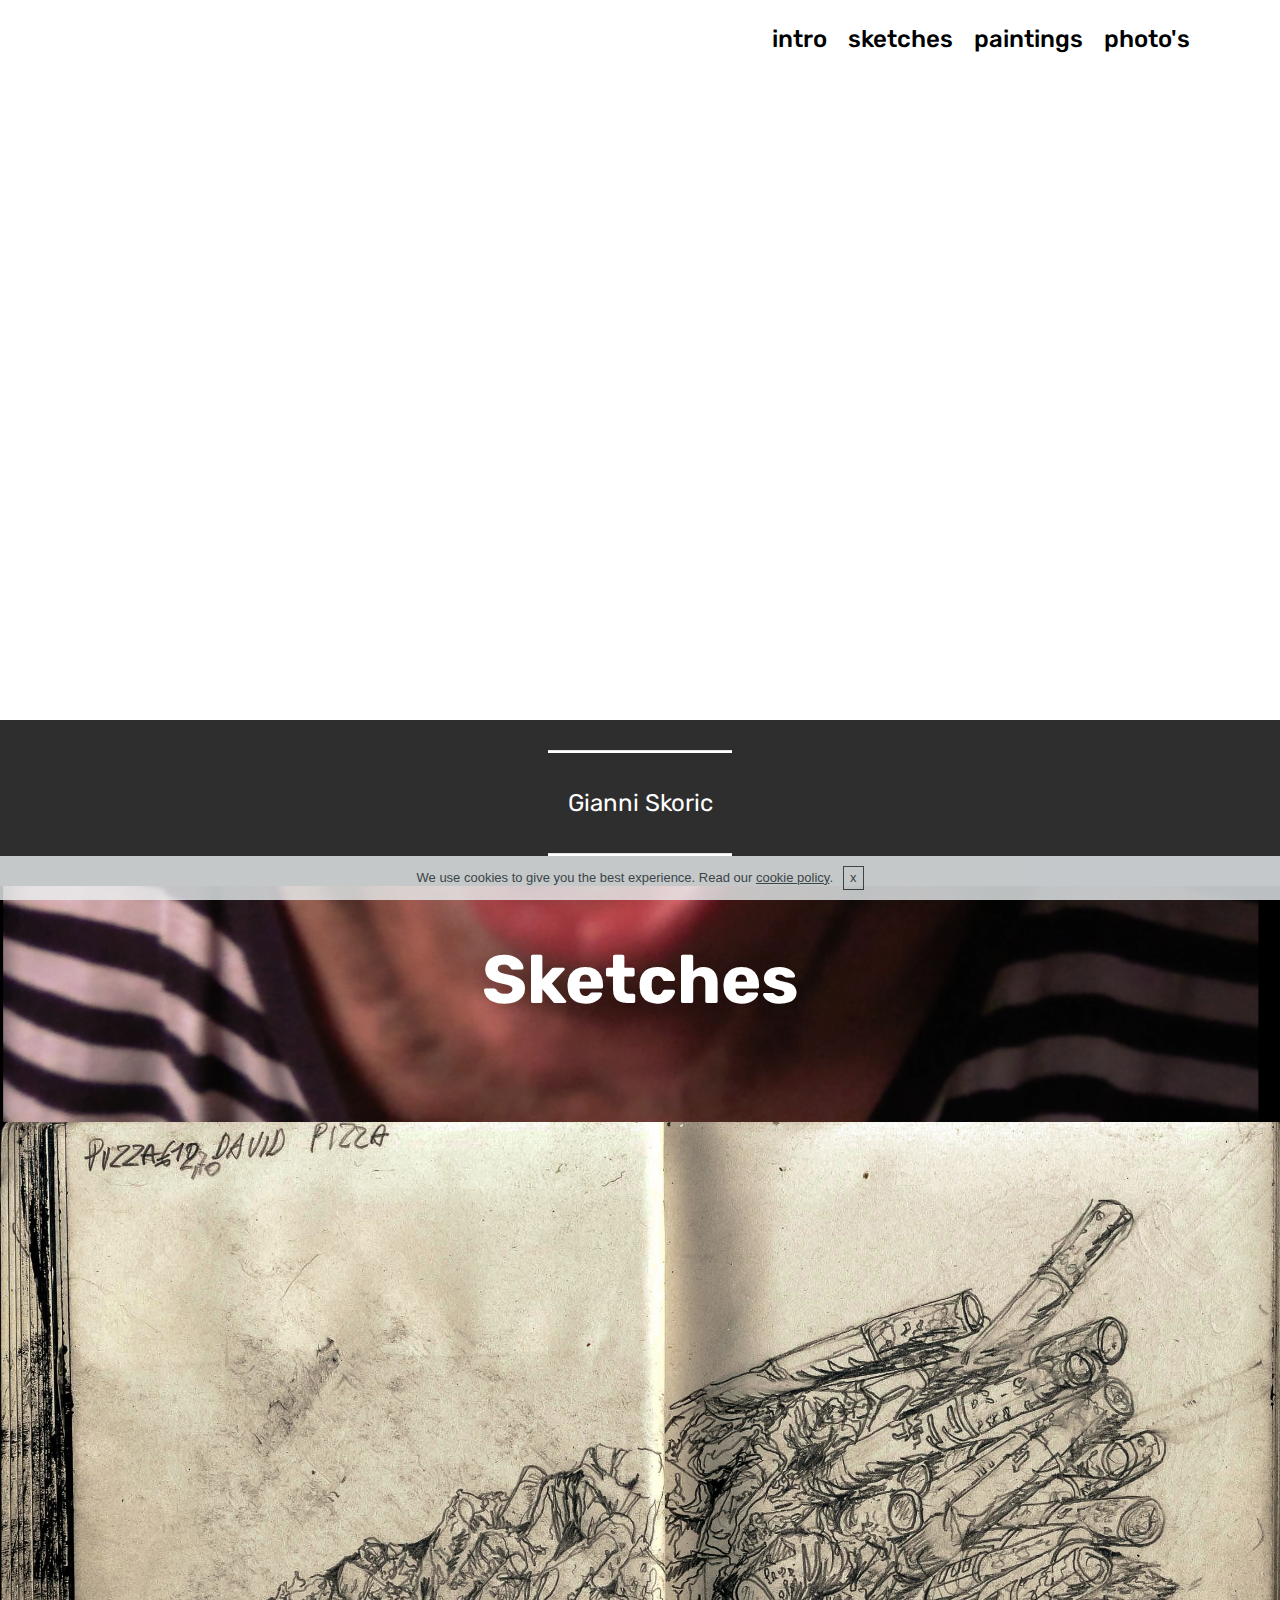
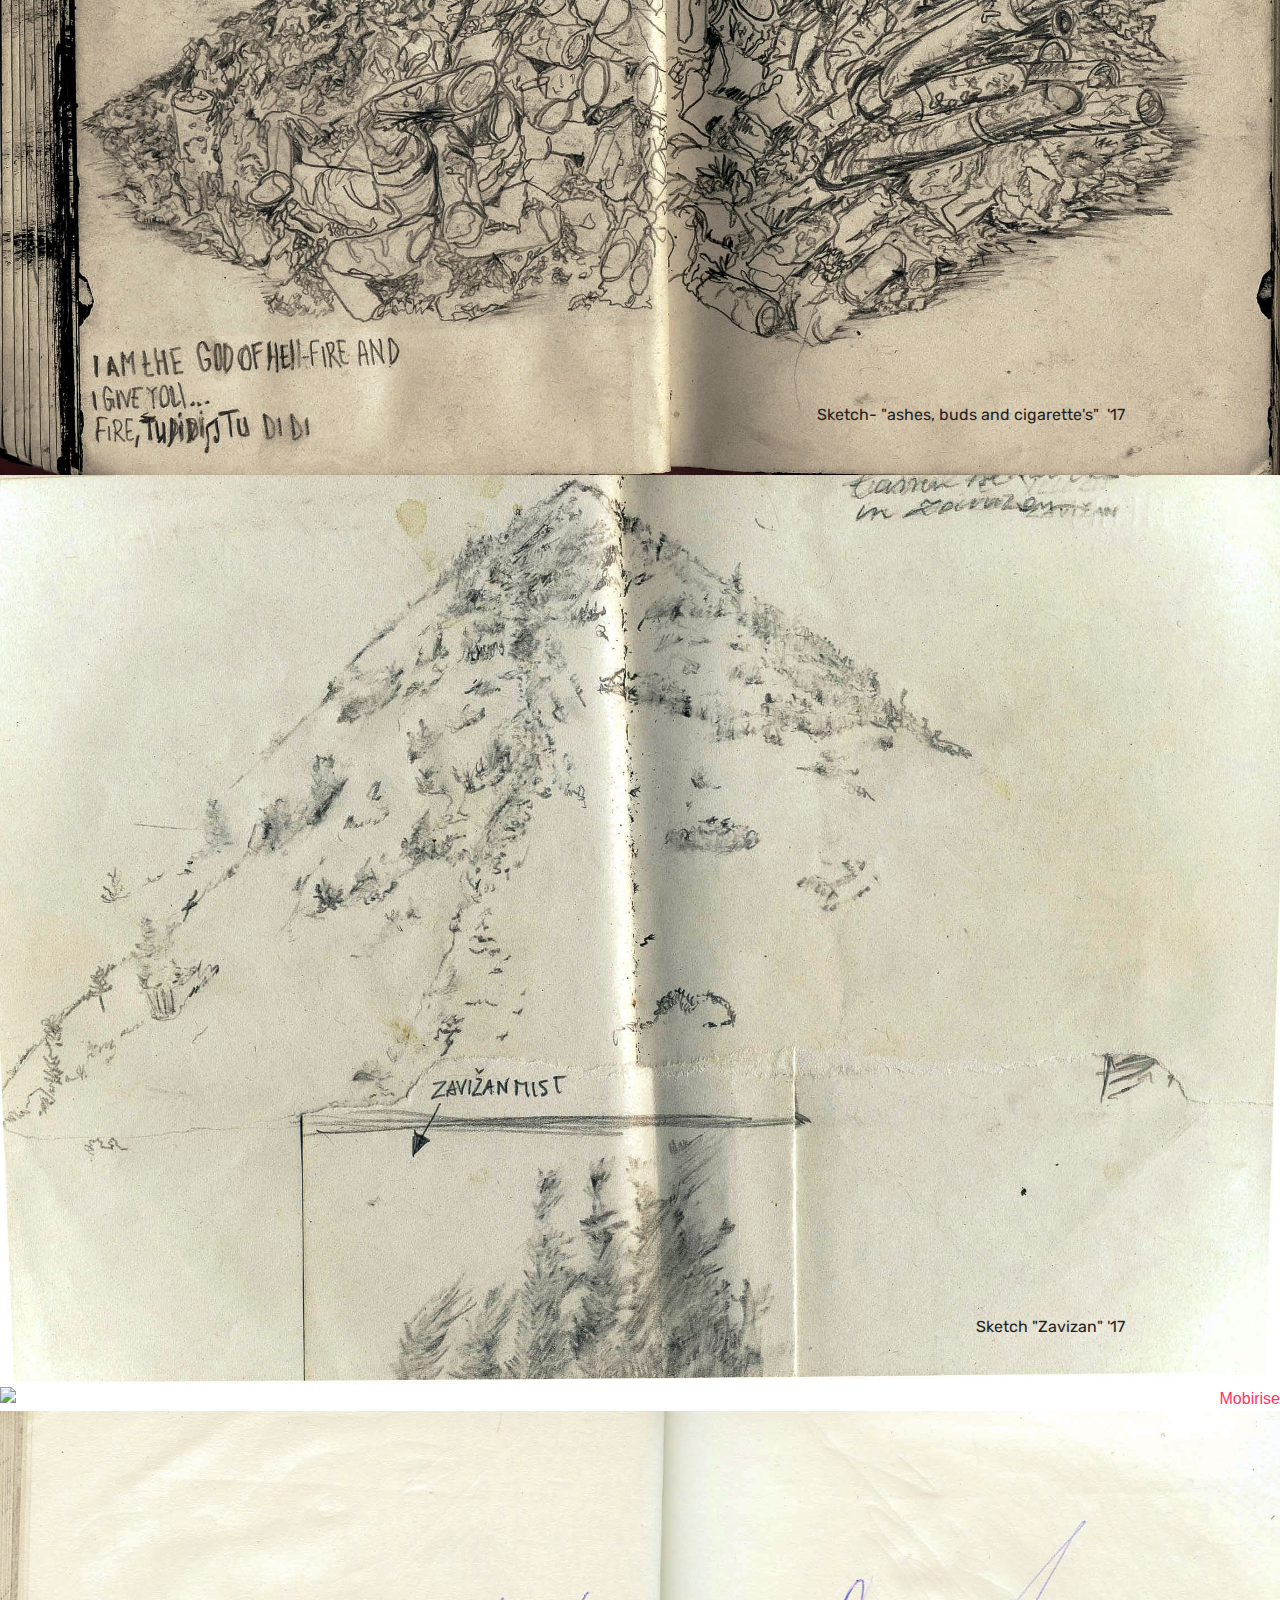
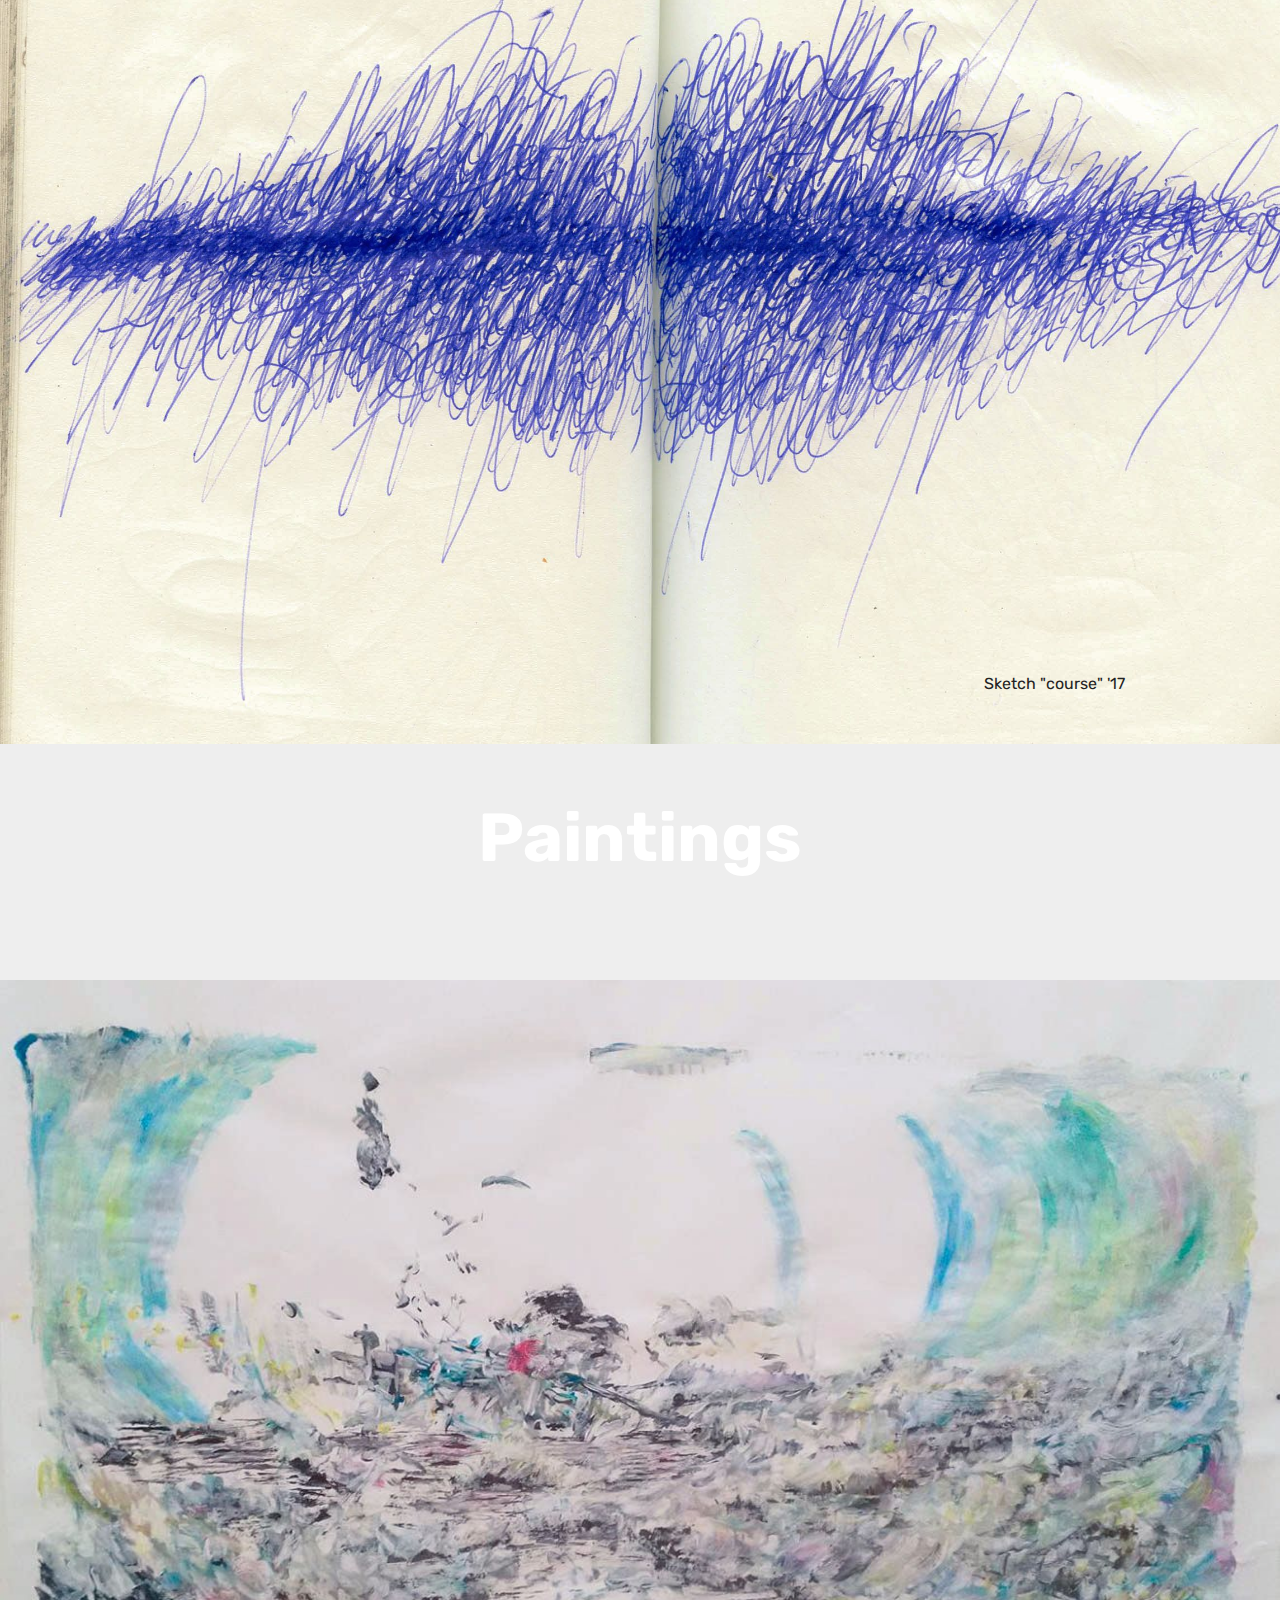
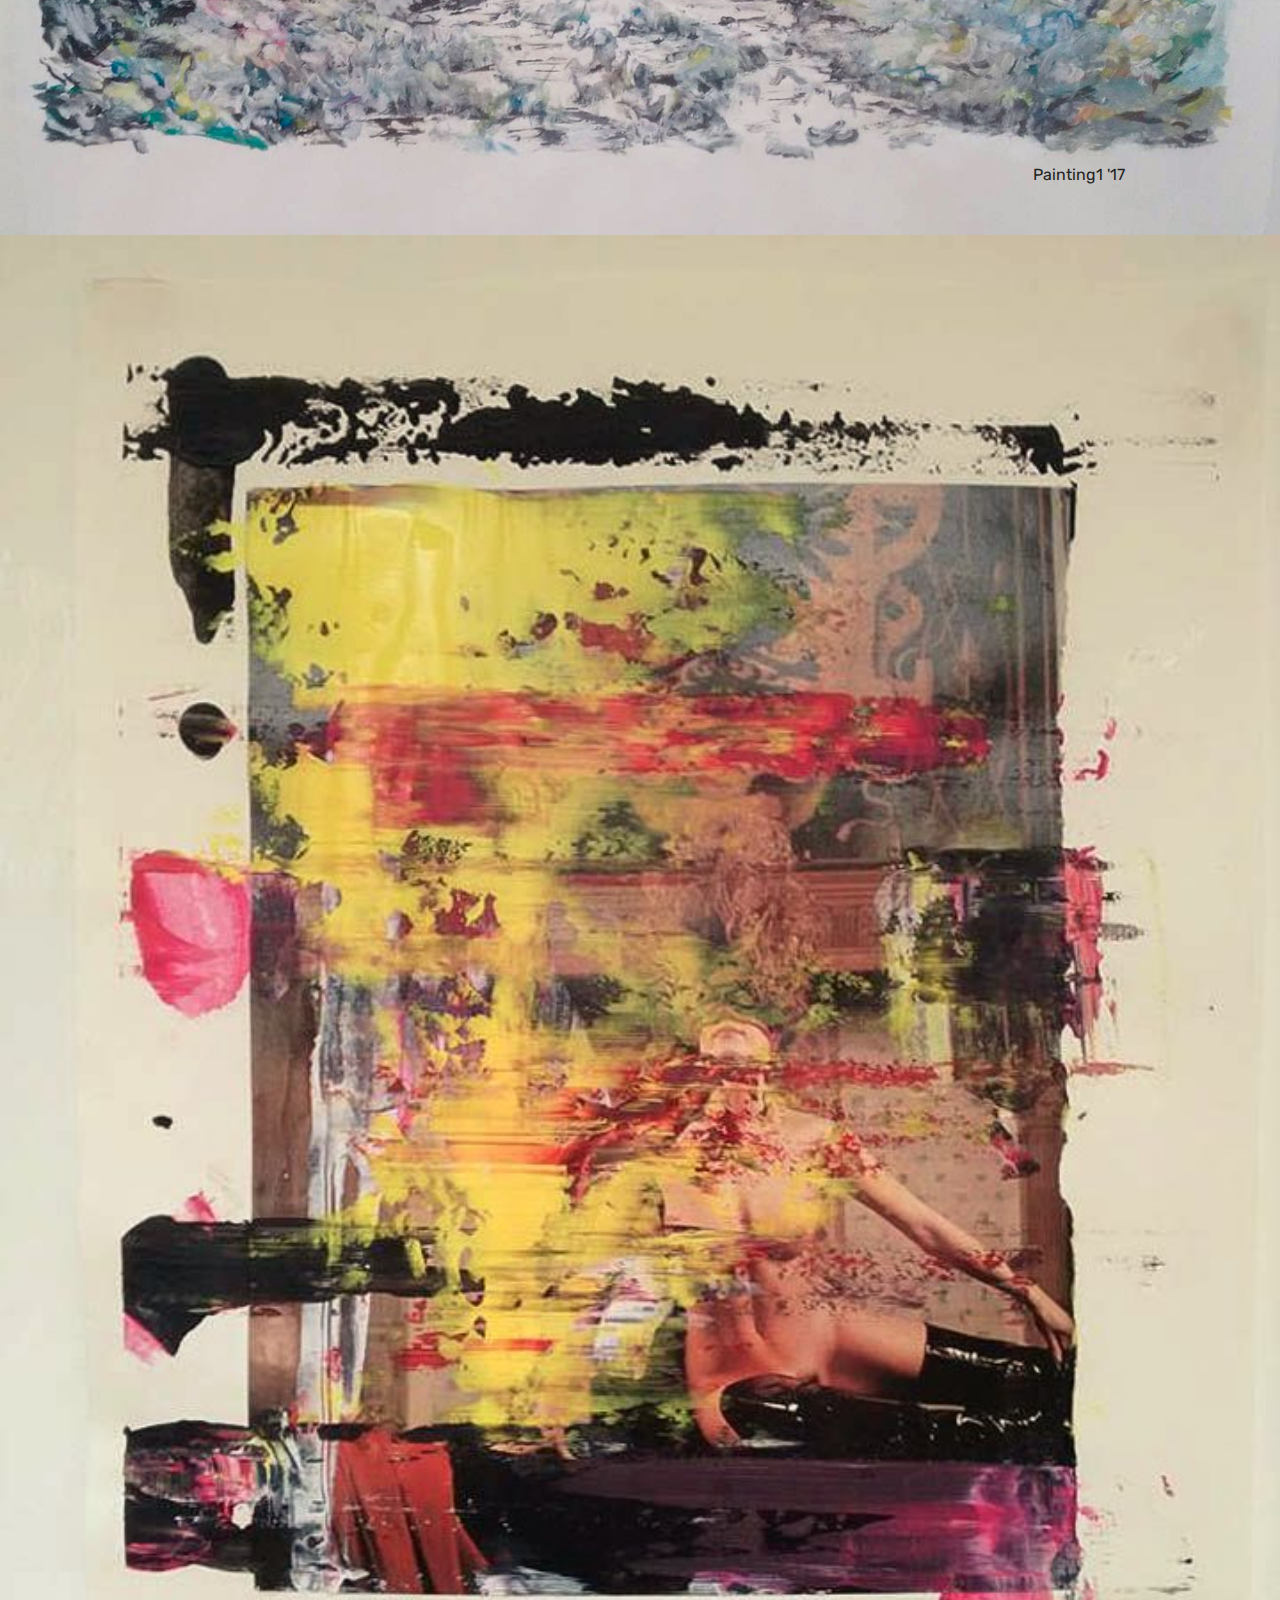
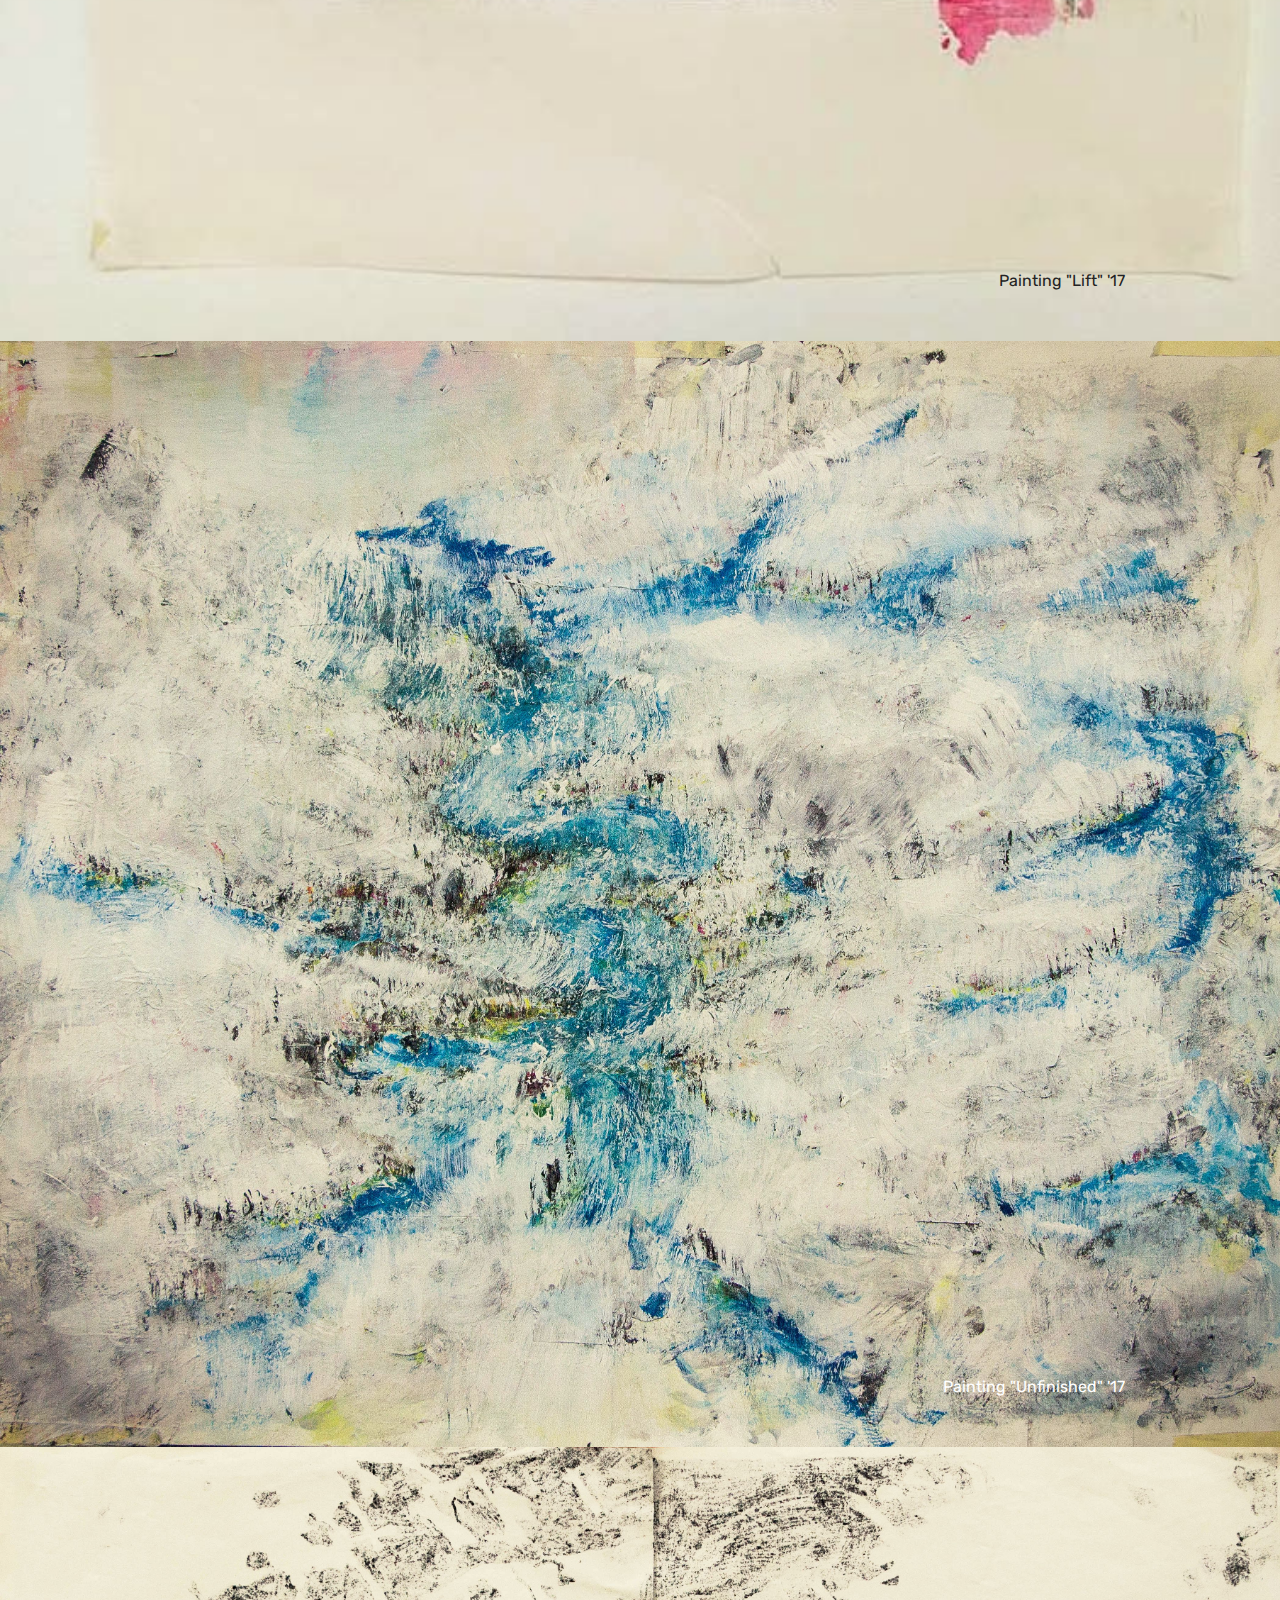
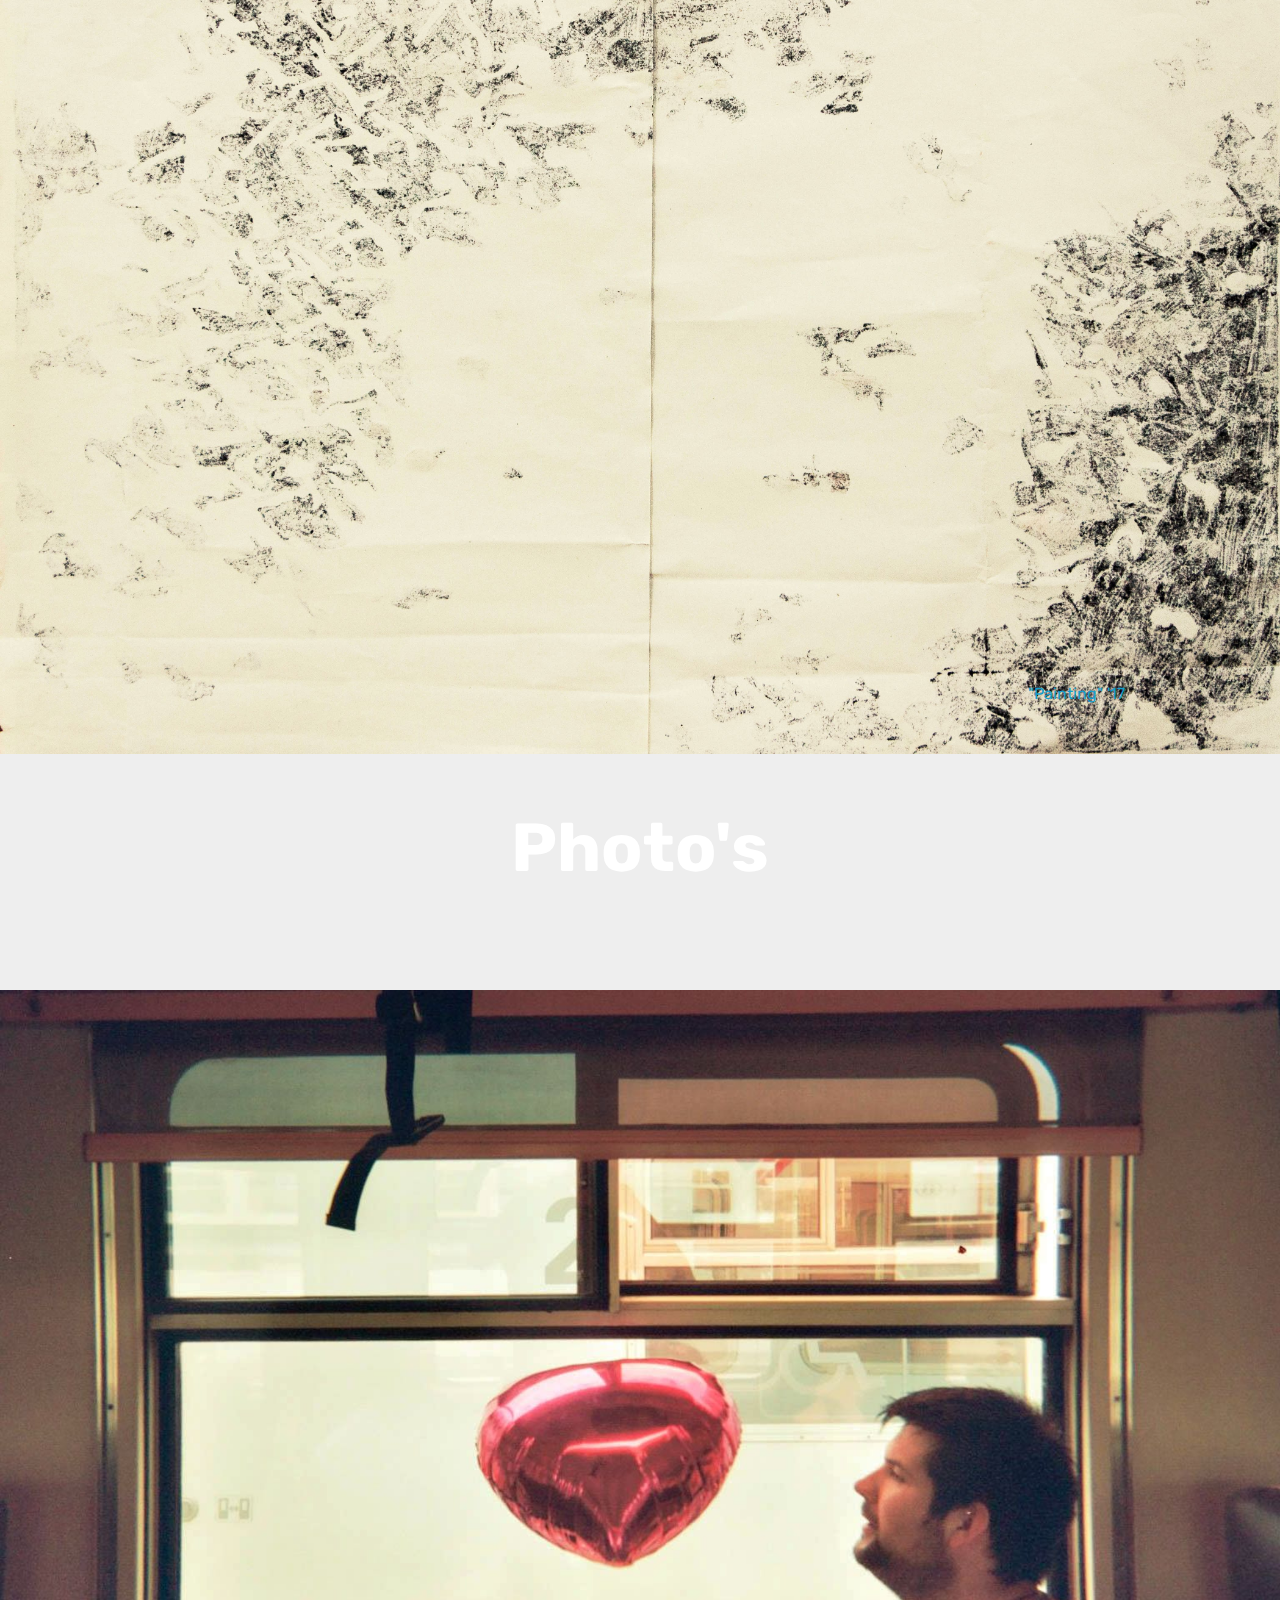
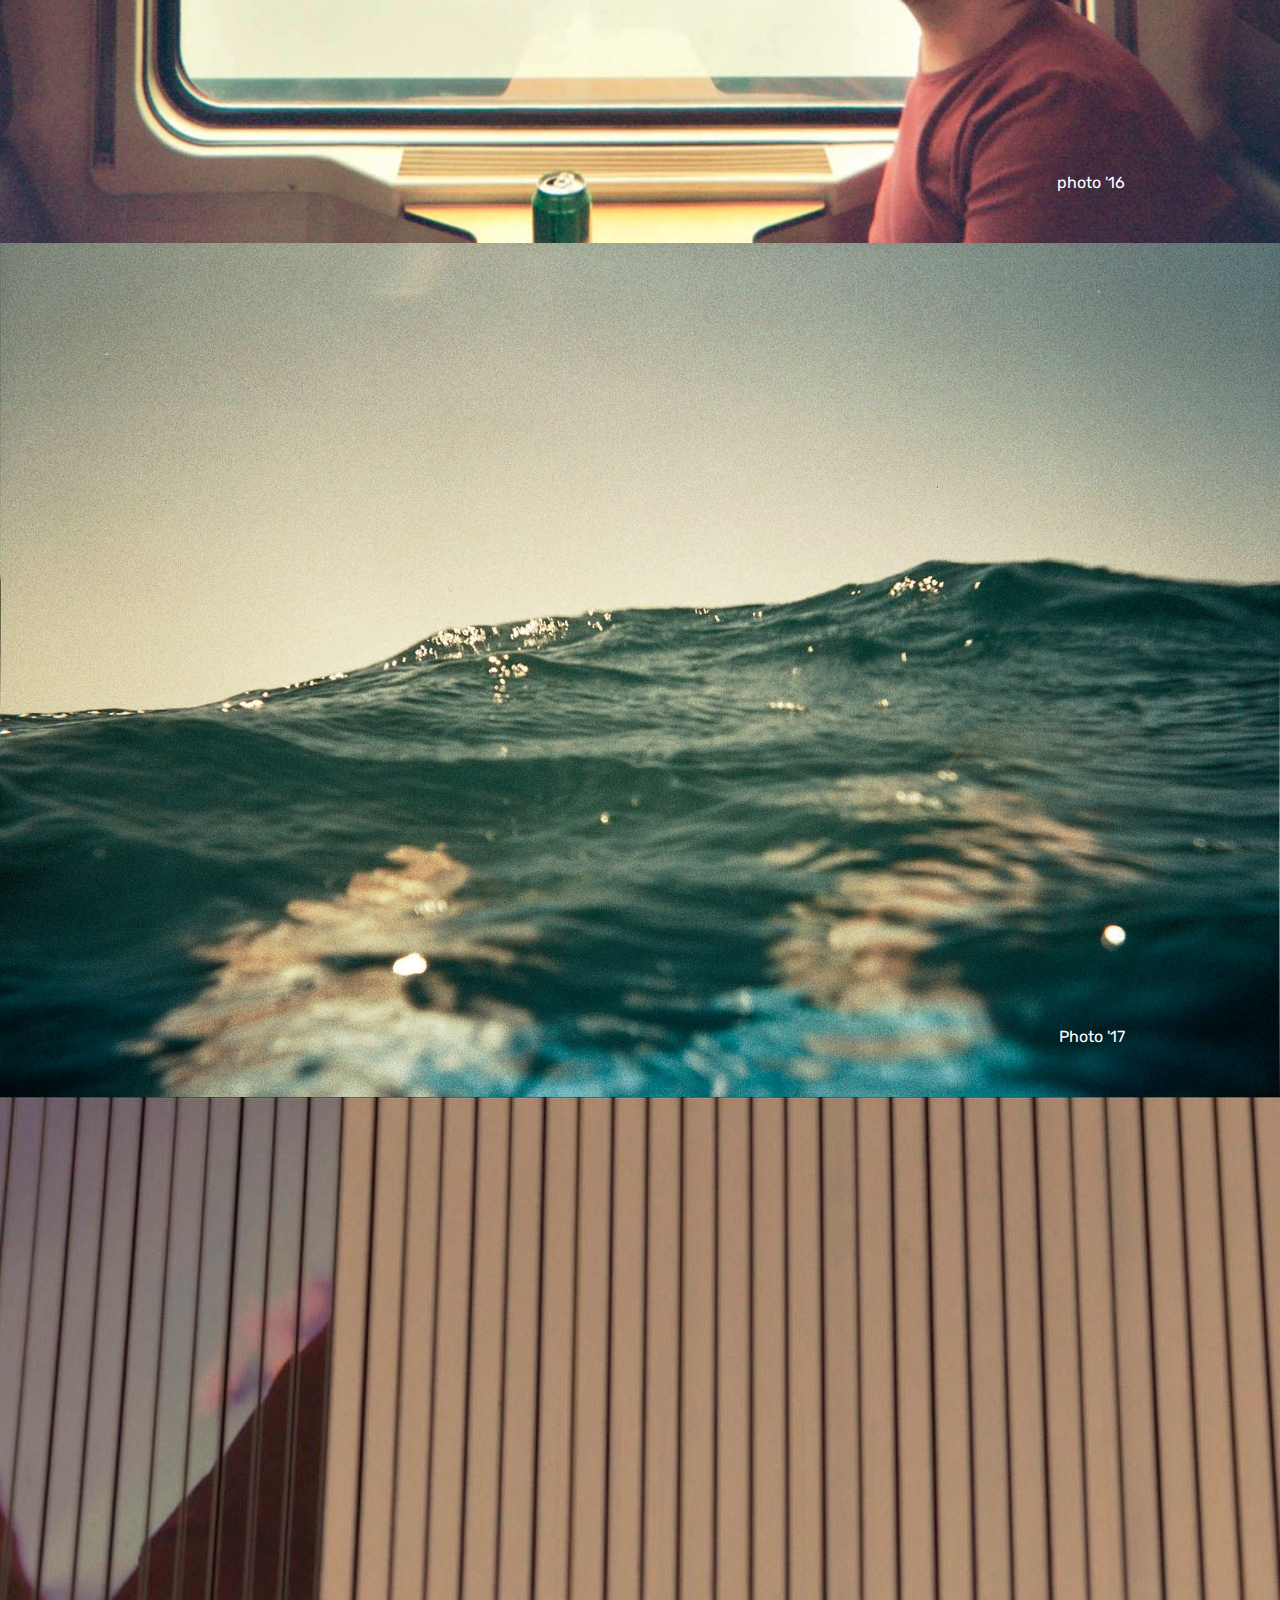
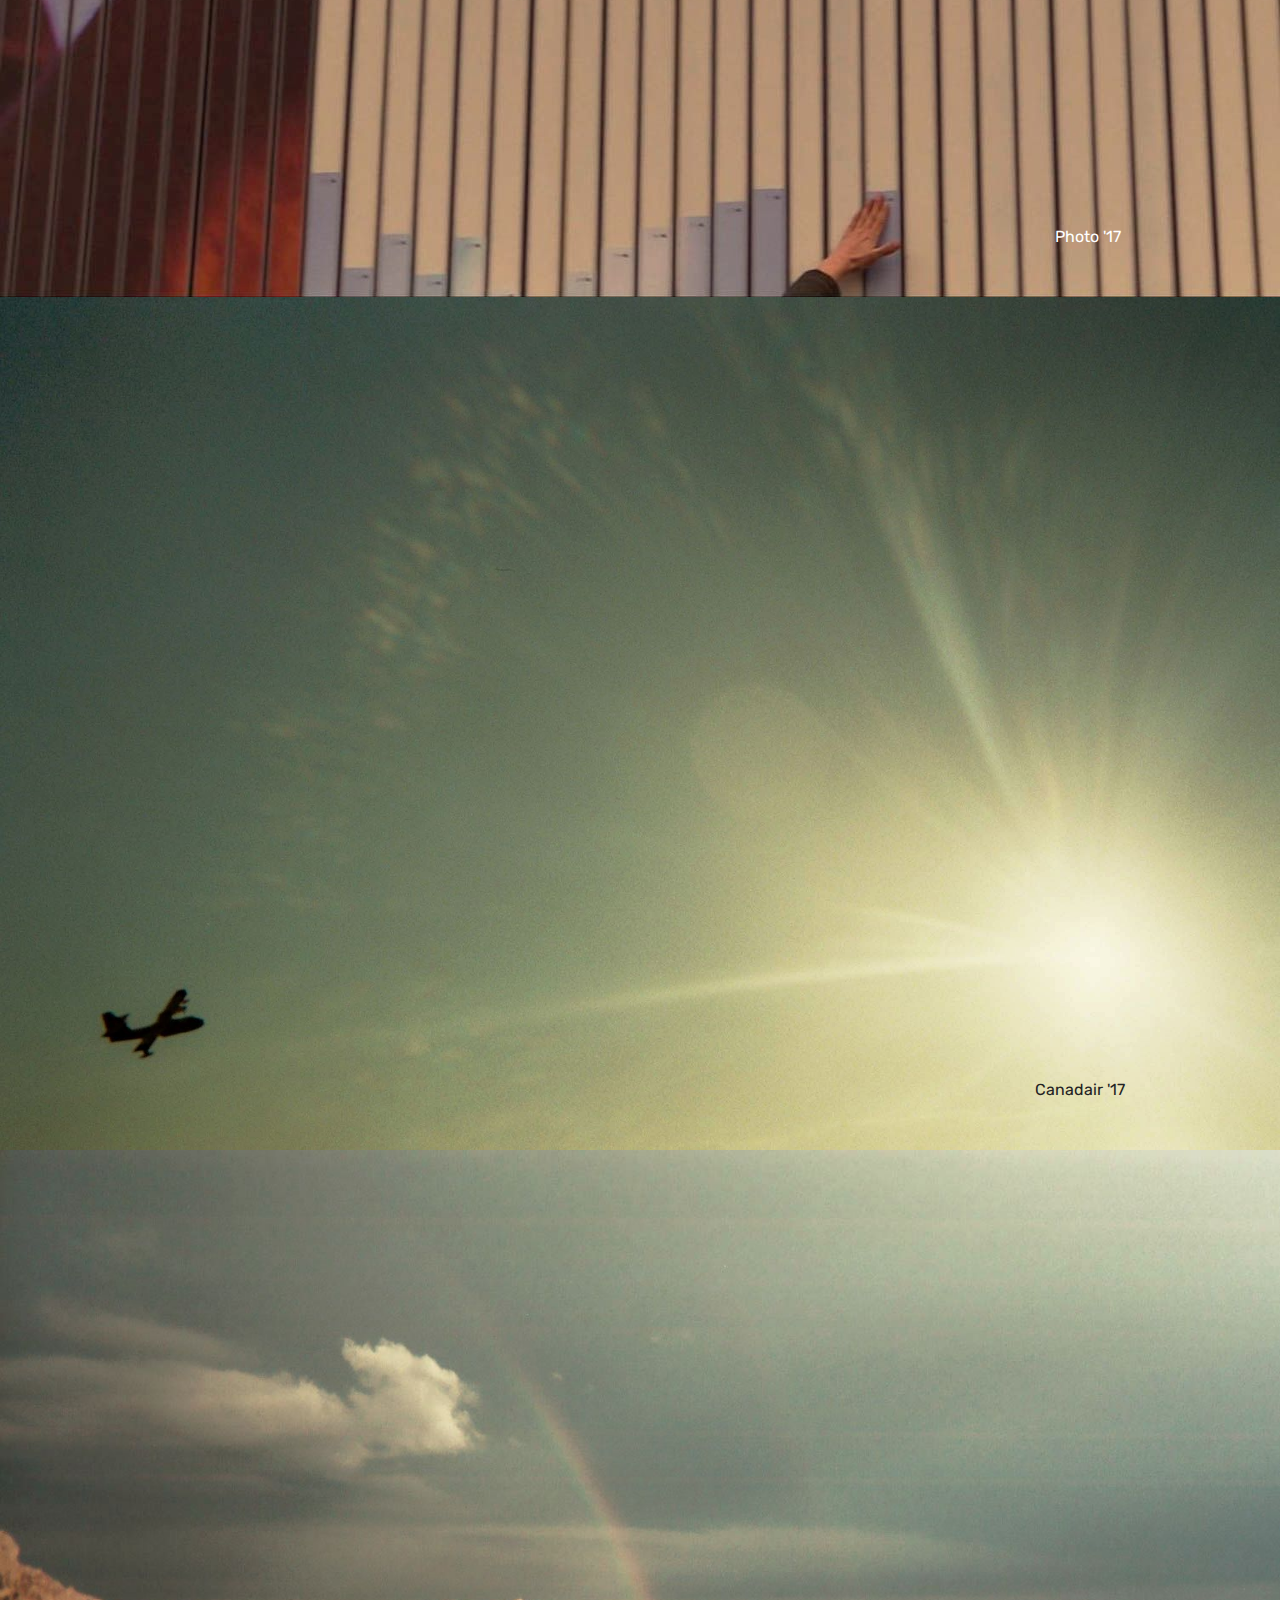
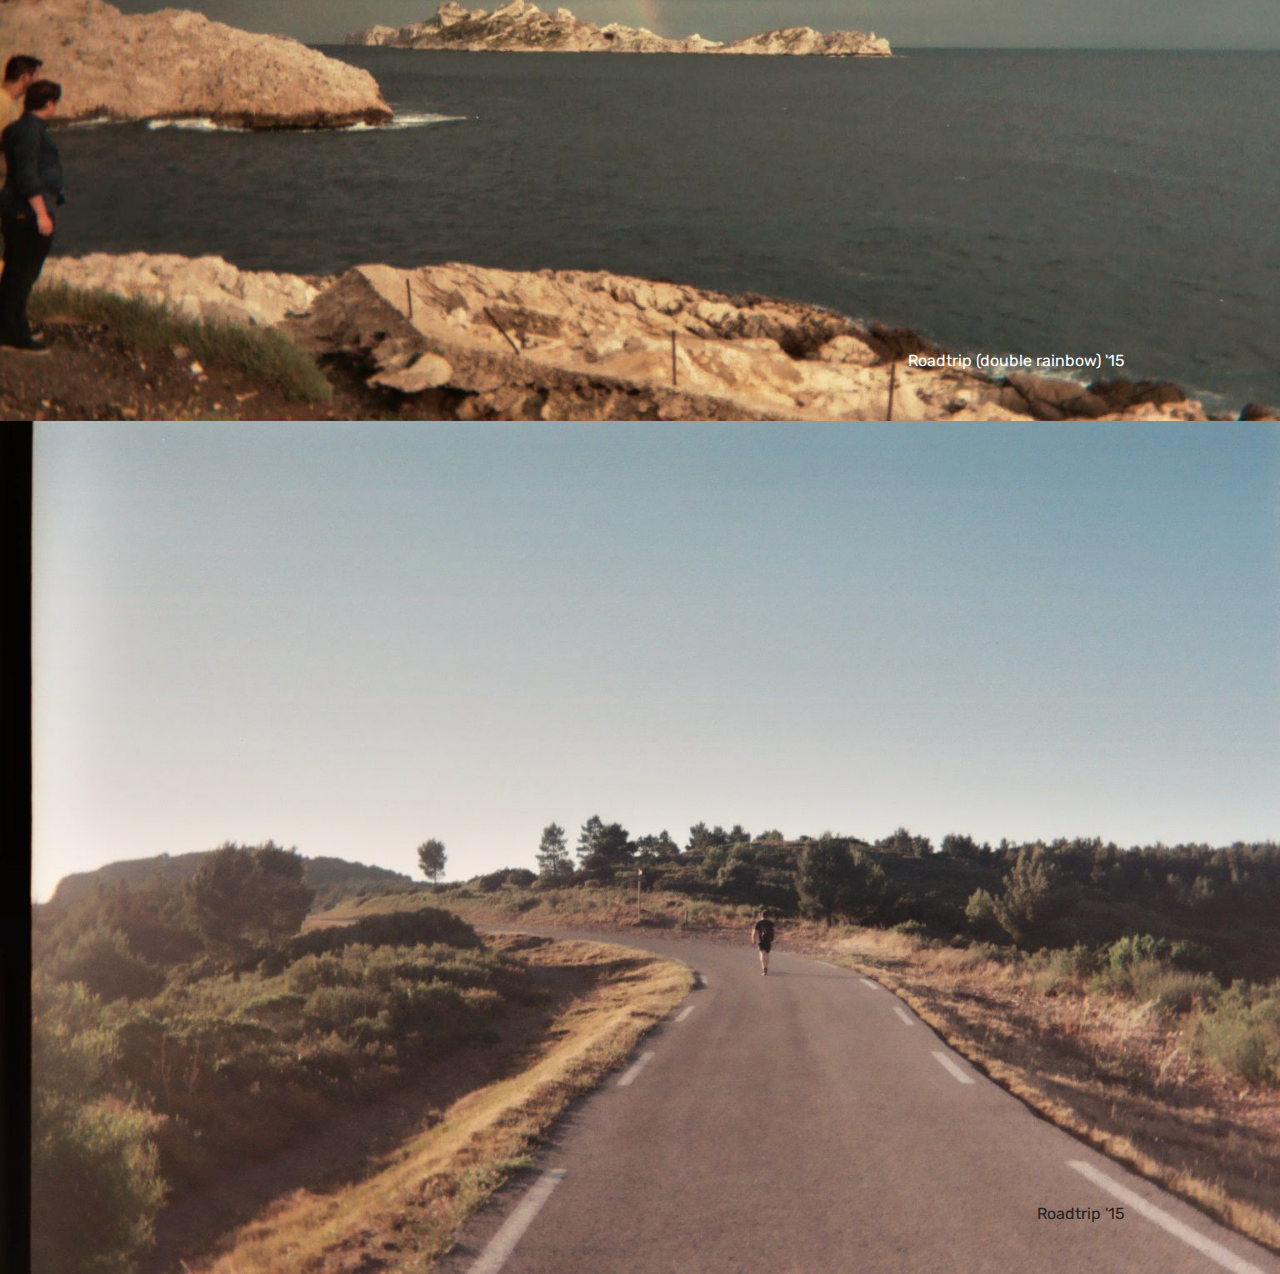
==== commit 10797945: "create github pages" ====
--- a/index.html
+++ b/index.html
@@ -8,7 +8,7 @@
   <meta name="viewport" content="width=device-width, initial-scale=1">
   <link rel="shortcut icon" href="assets/images/logo2.png" type="image/x-icon">
   <meta name="description" content="">
-  <title>Home</title>
+  
   <link rel="stylesheet" href="assets/web/assets/mobirise-icons/mobirise-icons.css">
   <link rel="stylesheet" href="assets/tether/tether.min.css">
   <link rel="stylesheet" href="assets/bootstrap/css/bootstrap.min.css">
@@ -22,7 +22,22 @@
   
 </head>
 <body>
-<section class="menu cid-qBIEpPI0xD" once="menu" id="menu2-2" data-rv-view="240">
+
+<!-- Google Analytics -->
+<!-- Global site tag (gtag.js) - Google Analytics -->
+<script async src="https://www.googletagmanager.com/gtag/js?id=UA-110266881-1"></script>
+<script>
+  window.dataLayer = window.dataLayer || [];
+  function gtag(){dataLayer.push(arguments);}
+  gtag('js', new Date());
+
+  gtag('config', 'UA-110266881-1');
+</script>
+
+<!-- /Google Analytics -->
+
+
+<section class="menu cid-qBIEpPI0xD" once="menu" id="menu2-2" data-rv-view="97">
 
     
 
@@ -57,7 +72,7 @@
     </nav>
 </section>
 
-<section class="engine"><a href="https://mobirise.co/m">bootstrap table</a></section><section class="cid-qBIE5qtPpM" id="video2-1" data-rv-view="233">
+<section class="engine"><a href="https://mobirise.co/k">free bootstrap template</a></section><section class="cid-qBIE5qtPpM" id="video2-1" data-rv-view="90">
 
     
     
@@ -68,7 +83,7 @@
     </figure>
 </section>
 
-<section class="mbr-section article content10 cid-qBIMPLBfCH" id="content10-9" data-rv-view="235">
+<section class="mbr-section article content10 cid-qBIMPLBfCH" id="content10-9" data-rv-view="92">
     
      
 
@@ -81,7 +96,7 @@
     </div>
 </section>
 
-<section class="mbr-section content5 cid-qBW2igw6b8 mbr-parallax-background" id="content5-c" data-rv-view="237">
+<section class="mbr-section content5 cid-qBW2igw6b8 mbr-parallax-background" id="content5-c" data-rv-view="94">
 
     
 
@@ -100,7 +115,7 @@
     </div>
 </section>
 
-<section class="cid-qBIFiT3EhR" id="image2-3" data-rv-view="242">
+<section class="cid-qBIFiT3EhR" id="image2-3" data-rv-view="99">
 
     
 
@@ -114,7 +129,7 @@
     </figure>
 </section>
 
-<section class="cid-qBIFj0far9" id="image2-4" data-rv-view="244">
+<section class="cid-qBIFj0far9" id="image2-4" data-rv-view="101">
 
     
 
@@ -128,7 +143,7 @@
     </figure>
 </section>
 
-<section class="cid-qBIFj5OPs3" id="image2-5" data-rv-view="246">
+<section class="cid-qBIFj5OPs3" id="image2-5" data-rv-view="103">
 
     
 
@@ -143,7 +158,7 @@
     </figure>
 </section>
 
-<section class="cid-qBIFjaNR0y" id="image2-6" data-rv-view="248">
+<section class="cid-qBIFjaNR0y" id="image2-6" data-rv-view="105">
 
     
 
@@ -157,7 +172,7 @@
     </figure>
 </section>
 
-<section class="mbr-section content5 cid-qBWd6JcBQw mbr-parallax-background" id="content5-f" data-rv-view="250">
+<section class="mbr-section content5 cid-qBWd6JcBQw mbr-parallax-background" id="content5-f" data-rv-view="107">
 
     
 
@@ -175,7 +190,7 @@
     </div>
 </section>
 
-<section class="cid-qBWbUnTgNm" id="image2-d" data-rv-view="253">
+<section class="cid-qBWbUnTgNm" id="image2-d" data-rv-view="110">
 
     
 
@@ -190,7 +205,7 @@
     </figure>
 </section>
 
-<section class="cid-qBQXtJZjDd" id="image2-b" data-rv-view="255">
+<section class="cid-qBQXtJZjDd" id="image2-b" data-rv-view="112">
 
     
 
@@ -205,7 +220,7 @@
     </figure>
 </section>
 
-<section class="cid-qBIL6Jl3J0" id="image2-7" data-rv-view="257">
+<section class="cid-qBIL6Jl3J0" id="image2-7" data-rv-view="114">
 
     
 
@@ -219,7 +234,7 @@
     </figure>
 </section>
 
-<section class="cid-qBISRLV36Q" id="image2-a" data-rv-view="259">
+<section class="cid-qBISRLV36Q" id="image2-a" data-rv-view="116">
 
     
 
@@ -233,7 +248,7 @@
     </figure>
 </section>
 
-<section class="mbr-section content5 cid-qBWeGyafx6 mbr-parallax-background" id="content5-g" data-rv-view="261">
+<section class="mbr-section content5 cid-qBWeGyafx6 mbr-parallax-background" id="content5-g" data-rv-view="118">
 
     
 
@@ -252,7 +267,7 @@
     </div>
 </section>
 
-<section class="cid-qBILqsGViZ" id="image2-8" data-rv-view="264">
+<section class="cid-qBILqsGViZ" id="image2-8" data-rv-view="121">
 
     
 
@@ -266,7 +281,7 @@
     </figure>
 </section>
 
-<section class="cid-qBWVCSfoAg" id="image2-h" data-rv-view="266">
+<section class="cid-qBWVCSfoAg" id="image2-h" data-rv-view="123">
 
     
 
@@ -280,7 +295,7 @@
     </figure>
 </section>
 
-<section class="cid-qBX25w92eW" id="image2-l" data-rv-view="268">
+<section class="cid-qBX25w92eW" id="image2-l" data-rv-view="125">
 
     
 
@@ -295,7 +310,7 @@
     </figure>
 </section>
 
-<section class="cid-qBWVMZYNuX" id="image2-i" data-rv-view="270">
+<section class="cid-qBWVMZYNuX" id="image2-i" data-rv-view="127">
 
     
 
@@ -309,7 +324,7 @@
     </figure>
 </section>
 
-<section class="cid-qBWX1obGxY" id="image2-j" data-rv-view="272">
+<section class="cid-qBWX1obGxY" id="image2-j" data-rv-view="129">
 
     
 
@@ -324,7 +339,7 @@
     </figure>
 </section>
 
-<section class="cid-qBX1ksNbnv" id="image2-k" data-rv-view="274">
+<section class="cid-qBX1ksNbnv" id="image2-k" data-rv-view="131">
 
     
 
@@ -343,12 +358,15 @@
   <script src="assets/popper/popper.min.js"></script>
   <script src="assets/tether/tether.min.js"></script>
   <script src="assets/bootstrap/js/bootstrap.min.js"></script>
-  <script src="assets/smooth-scroll/smooth-scroll.js"></script>
+  <script src="assets/cookies-alert-plugin/cookies-alert-core.js"></script>
+  <script src="assets/cookies-alert-plugin/cookies-alert-script.js"></script>
   <script src="assets/jarallax/jarallax.min.js"></script>
   <script src="assets/dropdown/js/script.min.js"></script>
   <script src="assets/touch-swipe/jquery.touch-swipe.min.js"></script>
+  <script src="assets/smooth-scroll/smooth-scroll.js"></script>
   <script src="assets/theme/js/script.js"></script>
   
   
-</body>
+<input name="cookieData" type="hidden" data-cookie-text="We use cookies to give you the best experience. Read our <a href='privacy.html'>cookie policy</a>.">
+  </body>
 </html>--- a/assets/mobirise/css/mbr-additional.css
+++ b/assets/mobirise/css/mbr-additional.css
@@ -2149,3 +2149,773 @@
   text-align: right;
   color: #232323;
 }
+.cid-qBIEpPI0xD .navbar {
+  background: #ffffff;
+  transition: none;
+  min-height: 77px;
+  padding: .5rem 0;
+}
+.cid-qBIEpPI0xD .navbar-dropdown.bg-color.transparent.opened {
+  background: #ffffff;
+}
+.cid-qBIEpPI0xD a {
+  font-style: normal;
+}
+.cid-qBIEpPI0xD .nav-item span {
+  padding-right: 0.4em;
+  line-height: 0.5em;
+  vertical-align: text-bottom;
+  position: relative;
+  text-decoration: none;
+}
+.cid-qBIEpPI0xD .nav-item a {
+  display: flex;
+  align-items: center;
+  justify-content: center;
+  padding: 0.7rem 0 !important;
+  margin: 0rem .65rem !important;
+}
+.cid-qBIEpPI0xD .nav-item:focus,
+.cid-qBIEpPI0xD .nav-link:focus {
+  outline: none;
+}
+.cid-qBIEpPI0xD .btn {
+  padding: 0.4rem 1.5rem;
+  display: inline-flex;
+  align-items: center;
+}
+.cid-qBIEpPI0xD .btn .mbr-iconfont {
+  font-size: 1.6rem;
+}
+.cid-qBIEpPI0xD .menu-logo {
+  margin-right: auto;
+}
+.cid-qBIEpPI0xD .menu-logo .navbar-brand {
+  display: flex;
+  margin-left: 5rem;
+  padding: 0;
+  transition: padding .2s;
+  min-height: 3.8rem;
+  align-items: center;
+}
+.cid-qBIEpPI0xD .menu-logo .navbar-brand .navbar-caption-wrap {
+  display: flex;
+  -webkit-align-items: center;
+  align-items: center;
+  word-break: break-word;
+  min-width: 7rem;
+  margin: .3rem 0;
+}
+.cid-qBIEpPI0xD .menu-logo .navbar-brand .navbar-caption-wrap .navbar-caption {
+  line-height: 1.2rem !important;
+  padding-right: 2rem;
+}
+.cid-qBIEpPI0xD .menu-logo .navbar-brand .navbar-logo {
+  font-size: 4rem;
+  transition: font-size 0.25s;
+}
+.cid-qBIEpPI0xD .menu-logo .navbar-brand .navbar-logo img {
+  display: flex;
+}
+.cid-qBIEpPI0xD .menu-logo .navbar-brand .navbar-logo .mbr-iconfont {
+  transition: font-size 0.25s;
+}
+.cid-qBIEpPI0xD .navbar-toggleable-sm .navbar-collapse {
+  justify-content: flex-end;
+  -webkit-justify-content: flex-end;
+  padding-right: 5rem;
+  width: auto;
+}
+.cid-qBIEpPI0xD .navbar-toggleable-sm .navbar-collapse .navbar-nav {
+  flex-wrap: wrap;
+  -webkit-flex-wrap: wrap;
+  padding-left: 0;
+}
+.cid-qBIEpPI0xD .navbar-toggleable-sm .navbar-collapse .navbar-nav .nav-item {
+  -webkit-align-self: center;
+  align-self: center;
+}
+.cid-qBIEpPI0xD .navbar-toggleable-sm .navbar-collapse .navbar-buttons {
+  padding-left: 0;
+  padding-bottom: 0;
+}
+.cid-qBIEpPI0xD .dropdown .dropdown-menu {
+  background: #ffffff;
+  display: none;
+  position: absolute;
+  min-width: 5rem;
+  padding-top: 1.4rem;
+  padding-bottom: 1.4rem;
+  text-align: left;
+}
+.cid-qBIEpPI0xD .dropdown .dropdown-menu .dropdown-item {
+  width: auto;
+  padding: 0.235em 1.5385em 0.235em 1.5385em !important;
+}
+.cid-qBIEpPI0xD .dropdown .dropdown-menu .dropdown-item::after {
+  right: 0.5rem;
+}
+.cid-qBIEpPI0xD .dropdown .dropdown-menu .dropdown-submenu {
+  margin: 0;
+}
+.cid-qBIEpPI0xD .dropdown.open > .dropdown-menu {
+  display: block;
+}
+.cid-qBIEpPI0xD .navbar-toggleable-sm.opened:after {
+  position: absolute;
+  width: 100vw;
+  height: 100vh;
+  content: '';
+  background-color: rgba(0, 0, 0, 0.1);
+  left: 0;
+  bottom: 0;
+  transform: translateY(100%);
+  -webkit-transform: translateY(100%);
+  z-index: 1000;
+}
+.cid-qBIEpPI0xD .navbar.navbar-short {
+  min-height: 60px;
+  transition: all .2s;
+}
+.cid-qBIEpPI0xD .navbar.navbar-short .navbar-toggler-right {
+  top: 20px;
+}
+.cid-qBIEpPI0xD .navbar.navbar-short .navbar-logo a {
+  font-size: 2.5rem !important;
+  line-height: 2.5rem;
+  transition: font-size 0.25s;
+}
+.cid-qBIEpPI0xD .navbar.navbar-short .navbar-logo a .mbr-iconfont {
+  font-size: 2.5rem !important;
+}
+.cid-qBIEpPI0xD .navbar.navbar-short .navbar-logo a img {
+  height: 3rem !important;
+}
+.cid-qBIEpPI0xD .navbar.navbar-short .navbar-brand {
+  min-height: 3rem;
+}
+.cid-qBIEpPI0xD button.navbar-toggler {
+  width: 31px;
+  height: 18px;
+  cursor: pointer;
+  transition: all .2s;
+  top: 1.5rem;
+  right: 1rem;
+}
+.cid-qBIEpPI0xD button.navbar-toggler:focus {
+  outline: none;
+}
+.cid-qBIEpPI0xD button.navbar-toggler .hamburger span {
+  position: absolute;
+  right: 0;
+  width: 30px;
+  height: 2px;
+  border-right: 5px;
+  background-color: #333333;
+}
+.cid-qBIEpPI0xD button.navbar-toggler .hamburger span:nth-child(1) {
+  top: 0;
+  transition: all .2s;
+}
+.cid-qBIEpPI0xD button.navbar-toggler .hamburger span:nth-child(2) {
+  top: 8px;
+  transition: all .15s;
+}
+.cid-qBIEpPI0xD button.navbar-toggler .hamburger span:nth-child(3) {
+  top: 8px;
+  transition: all .15s;
+}
+.cid-qBIEpPI0xD button.navbar-toggler .hamburger span:nth-child(4) {
+  top: 16px;
+  transition: all .2s;
+}
+.cid-qBIEpPI0xD nav.opened .hamburger span:nth-child(1) {
+  top: 8px;
+  width: 0;
+  opacity: 0;
+  right: 50%;
+  transition: all .2s;
+}
+.cid-qBIEpPI0xD nav.opened .hamburger span:nth-child(2) {
+  -webkit-transform: rotate(45deg);
+  transform: rotate(45deg);
+  transition: all .25s;
+}
+.cid-qBIEpPI0xD nav.opened .hamburger span:nth-child(3) {
+  -webkit-transform: rotate(-45deg);
+  transform: rotate(-45deg);
+  transition: all .25s;
+}
+.cid-qBIEpPI0xD nav.opened .hamburger span:nth-child(4) {
+  top: 8px;
+  width: 0;
+  opacity: 0;
+  right: 50%;
+  transition: all .2s;
+}
+.cid-qBIEpPI0xD .collapsed.navbar-expand {
+  flex-direction: column;
+}
+.cid-qBIEpPI0xD .collapsed .btn {
+  display: flex;
+}
+.cid-qBIEpPI0xD .collapsed .navbar-collapse {
+  display: none !important;
+  padding-right: 0 !important;
+}
+.cid-qBIEpPI0xD .collapsed .navbar-collapse.collapsing,
+.cid-qBIEpPI0xD .collapsed .navbar-collapse.show {
+  display: block !important;
+}
+.cid-qBIEpPI0xD .collapsed .navbar-collapse.collapsing .navbar-nav,
+.cid-qBIEpPI0xD .collapsed .navbar-collapse.show .navbar-nav {
+  display: block;
+  text-align: center;
+}
+.cid-qBIEpPI0xD .collapsed .navbar-collapse.collapsing .navbar-nav .nav-item,
+.cid-qBIEpPI0xD .collapsed .navbar-collapse.show .navbar-nav .nav-item {
+  clear: both;
+}
+.cid-qBIEpPI0xD .collapsed .navbar-collapse.collapsing .navbar-nav .nav-item:last-child,
+.cid-qBIEpPI0xD .collapsed .navbar-collapse.show .navbar-nav .nav-item:last-child {
+  margin-bottom: 1rem;
+}
+.cid-qBIEpPI0xD .collapsed .navbar-collapse.collapsing .navbar-buttons,
+.cid-qBIEpPI0xD .collapsed .navbar-collapse.show .navbar-buttons {
+  text-align: center;
+}
+.cid-qBIEpPI0xD .collapsed .navbar-collapse.collapsing .navbar-buttons:last-child,
+.cid-qBIEpPI0xD .collapsed .navbar-collapse.show .navbar-buttons:last-child {
+  margin-bottom: 1rem;
+}
+.cid-qBIEpPI0xD .collapsed button.navbar-toggler {
+  display: block;
+}
+.cid-qBIEpPI0xD .collapsed .navbar-brand {
+  margin-left: 1rem !important;
+}
+.cid-qBIEpPI0xD .collapsed .navbar-toggleable-sm {
+  flex-direction: column;
+  -webkit-flex-direction: column;
+}
+.cid-qBIEpPI0xD .collapsed .dropdown .dropdown-menu {
+  width: 100%;
+  text-align: center;
+  position: relative;
+  opacity: 0;
+  display: block;
+  height: 0;
+  visibility: hidden;
+  padding: 0;
+  transition-duration: .5s;
+  transition-property: opacity,padding,height;
+}
+.cid-qBIEpPI0xD .collapsed .dropdown.open > .dropdown-menu {
+  position: relative;
+  opacity: 1;
+  height: auto;
+  padding: 1.4rem 0;
+  visibility: visible;
+}
+.cid-qBIEpPI0xD .collapsed .dropdown .dropdown-submenu {
+  left: 0;
+  text-align: center;
+  width: 100%;
+}
+.cid-qBIEpPI0xD .collapsed .dropdown .dropdown-toggle[data-toggle="dropdown-submenu"]::after {
+  margin-top: 0;
+  position: inherit;
+  right: 0;
+  top: 50%;
+  display: inline-block;
+  width: 0;
+  height: 0;
+  margin-left: .3em;
+  vertical-align: middle;
+  content: "";
+  border-top: .30em solid;
+  border-right: .30em solid transparent;
+  border-left: .30em solid transparent;
+}
+@media (max-width: 991px) {
+  .cid-qBIEpPI0xD.navbar-expand {
+    flex-direction: column;
+  }
+  .cid-qBIEpPI0xD img {
+    height: 3.8rem !important;
+  }
+  .cid-qBIEpPI0xD .btn {
+    display: flex;
+  }
+  .cid-qBIEpPI0xD button.navbar-toggler {
+    display: block;
+  }
+  .cid-qBIEpPI0xD .navbar-brand {
+    margin-left: 1rem !important;
+  }
+  .cid-qBIEpPI0xD .navbar-toggleable-sm {
+    flex-direction: column;
+    -webkit-flex-direction: column;
+  }
+  .cid-qBIEpPI0xD .navbar-collapse {
+    display: none !important;
+    padding-right: 0 !important;
+  }
+  .cid-qBIEpPI0xD .navbar-collapse.collapsing,
+  .cid-qBIEpPI0xD .navbar-collapse.show {
+    display: block !important;
+  }
+  .cid-qBIEpPI0xD .navbar-collapse.collapsing .navbar-nav,
+  .cid-qBIEpPI0xD .navbar-collapse.show .navbar-nav {
+    display: block;
+    text-align: center;
+  }
+  .cid-qBIEpPI0xD .navbar-collapse.collapsing .navbar-nav .nav-item,
+  .cid-qBIEpPI0xD .navbar-collapse.show .navbar-nav .nav-item {
+    clear: both;
+  }
+  .cid-qBIEpPI0xD .navbar-collapse.collapsing .navbar-nav .nav-item:last-child,
+  .cid-qBIEpPI0xD .navbar-collapse.show .navbar-nav .nav-item:last-child {
+    margin-bottom: 1rem;
+  }
+  .cid-qBIEpPI0xD .navbar-collapse.collapsing .navbar-buttons,
+  .cid-qBIEpPI0xD .navbar-collapse.show .navbar-buttons {
+    text-align: center;
+  }
+  .cid-qBIEpPI0xD .navbar-collapse.collapsing .navbar-buttons:last-child,
+  .cid-qBIEpPI0xD .navbar-collapse.show .navbar-buttons:last-child {
+    margin-bottom: 1rem;
+  }
+  .cid-qBIEpPI0xD .dropdown .dropdown-menu {
+    width: 100%;
+    text-align: center;
+    position: relative;
+    opacity: 0;
+    display: block;
+    height: 0;
+    visibility: hidden;
+    padding: 0;
+    transition-duration: .5s;
+    transition-property: opacity,padding,height;
+  }
+  .cid-qBIEpPI0xD .dropdown.open > .dropdown-menu {
+    position: relative;
+    opacity: 1;
+    height: auto;
+    padding: 1.4rem 0;
+    visibility: visible;
+  }
+  .cid-qBIEpPI0xD .dropdown .dropdown-submenu {
+    left: 0;
+    text-align: center;
+    width: 100%;
+  }
+  .cid-qBIEpPI0xD .dropdown .dropdown-toggle[data-toggle="dropdown-submenu"]::after {
+    margin-top: 0;
+    position: inherit;
+    right: 0;
+    top: 50%;
+    display: inline-block;
+    width: 0;
+    height: 0;
+    margin-left: .3em;
+    vertical-align: middle;
+    content: "";
+    border-top: .30em solid;
+    border-right: .30em solid transparent;
+    border-left: .30em solid transparent;
+  }
+}
+@media (min-width: 767px) {
+  .cid-qBIEpPI0xD .menu-logo {
+    flex-shrink: 0;
+  }
+}
+.cid-qBIEpPI0xD .navbar-collapse {
+  flex-basis: auto;
+}
+.cid-qBIEpPI0xD .navbar {
+  background: #ffffff;
+  transition: none;
+  min-height: 77px;
+  padding: .5rem 0;
+}
+.cid-qBIEpPI0xD .navbar-dropdown.bg-color.transparent.opened {
+  background: #ffffff;
+}
+.cid-qBIEpPI0xD a {
+  font-style: normal;
+}
+.cid-qBIEpPI0xD .nav-item span {
+  padding-right: 0.4em;
+  line-height: 0.5em;
+  vertical-align: text-bottom;
+  position: relative;
+  text-decoration: none;
+}
+.cid-qBIEpPI0xD .nav-item a {
+  display: flex;
+  align-items: center;
+  justify-content: center;
+  padding: 0.7rem 0 !important;
+  margin: 0rem .65rem !important;
+}
+.cid-qBIEpPI0xD .nav-item:focus,
+.cid-qBIEpPI0xD .nav-link:focus {
+  outline: none;
+}
+.cid-qBIEpPI0xD .btn {
+  padding: 0.4rem 1.5rem;
+  display: inline-flex;
+  align-items: center;
+}
+.cid-qBIEpPI0xD .btn .mbr-iconfont {
+  font-size: 1.6rem;
+}
+.cid-qBIEpPI0xD .menu-logo {
+  margin-right: auto;
+}
+.cid-qBIEpPI0xD .menu-logo .navbar-brand {
+  display: flex;
+  margin-left: 5rem;
+  padding: 0;
+  transition: padding .2s;
+  min-height: 3.8rem;
+  align-items: center;
+}
+.cid-qBIEpPI0xD .menu-logo .navbar-brand .navbar-caption-wrap {
+  display: flex;
+  -webkit-align-items: center;
+  align-items: center;
+  word-break: break-word;
+  min-width: 7rem;
+  margin: .3rem 0;
+}
+.cid-qBIEpPI0xD .menu-logo .navbar-brand .navbar-caption-wrap .navbar-caption {
+  line-height: 1.2rem !important;
+  padding-right: 2rem;
+}
+.cid-qBIEpPI0xD .menu-logo .navbar-brand .navbar-logo {
+  font-size: 4rem;
+  transition: font-size 0.25s;
+}
+.cid-qBIEpPI0xD .menu-logo .navbar-brand .navbar-logo img {
+  display: flex;
+}
+.cid-qBIEpPI0xD .menu-logo .navbar-brand .navbar-logo .mbr-iconfont {
+  transition: font-size 0.25s;
+}
+.cid-qBIEpPI0xD .navbar-toggleable-sm .navbar-collapse {
+  justify-content: flex-end;
+  -webkit-justify-content: flex-end;
+  padding-right: 5rem;
+  width: auto;
+}
+.cid-qBIEpPI0xD .navbar-toggleable-sm .navbar-collapse .navbar-nav {
+  flex-wrap: wrap;
+  -webkit-flex-wrap: wrap;
+  padding-left: 0;
+}
+.cid-qBIEpPI0xD .navbar-toggleable-sm .navbar-collapse .navbar-nav .nav-item {
+  -webkit-align-self: center;
+  align-self: center;
+}
+.cid-qBIEpPI0xD .navbar-toggleable-sm .navbar-collapse .navbar-buttons {
+  padding-left: 0;
+  padding-bottom: 0;
+}
+.cid-qBIEpPI0xD .dropdown .dropdown-menu {
+  background: #ffffff;
+  display: none;
+  position: absolute;
+  min-width: 5rem;
+  padding-top: 1.4rem;
+  padding-bottom: 1.4rem;
+  text-align: left;
+}
+.cid-qBIEpPI0xD .dropdown .dropdown-menu .dropdown-item {
+  width: auto;
+  padding: 0.235em 1.5385em 0.235em 1.5385em !important;
+}
+.cid-qBIEpPI0xD .dropdown .dropdown-menu .dropdown-item::after {
+  right: 0.5rem;
+}
+.cid-qBIEpPI0xD .dropdown .dropdown-menu .dropdown-submenu {
+  margin: 0;
+}
+.cid-qBIEpPI0xD .dropdown.open > .dropdown-menu {
+  display: block;
+}
+.cid-qBIEpPI0xD .navbar-toggleable-sm.opened:after {
+  position: absolute;
+  width: 100vw;
+  height: 100vh;
+  content: '';
+  background-color: rgba(0, 0, 0, 0.1);
+  left: 0;
+  bottom: 0;
+  transform: translateY(100%);
+  -webkit-transform: translateY(100%);
+  z-index: 1000;
+}
+.cid-qBIEpPI0xD .navbar.navbar-short {
+  min-height: 60px;
+  transition: all .2s;
+}
+.cid-qBIEpPI0xD .navbar.navbar-short .navbar-toggler-right {
+  top: 20px;
+}
+.cid-qBIEpPI0xD .navbar.navbar-short .navbar-logo a {
+  font-size: 2.5rem !important;
+  line-height: 2.5rem;
+  transition: font-size 0.25s;
+}
+.cid-qBIEpPI0xD .navbar.navbar-short .navbar-logo a .mbr-iconfont {
+  font-size: 2.5rem !important;
+}
+.cid-qBIEpPI0xD .navbar.navbar-short .navbar-logo a img {
+  height: 3rem !important;
+}
+.cid-qBIEpPI0xD .navbar.navbar-short .navbar-brand {
+  min-height: 3rem;
+}
+.cid-qBIEpPI0xD button.navbar-toggler {
+  width: 31px;
+  height: 18px;
+  cursor: pointer;
+  transition: all .2s;
+  top: 1.5rem;
+  right: 1rem;
+}
+.cid-qBIEpPI0xD button.navbar-toggler:focus {
+  outline: none;
+}
+.cid-qBIEpPI0xD button.navbar-toggler .hamburger span {
+  position: absolute;
+  right: 0;
+  width: 30px;
+  height: 2px;
+  border-right: 5px;
+  background-color: #333333;
+}
+.cid-qBIEpPI0xD button.navbar-toggler .hamburger span:nth-child(1) {
+  top: 0;
+  transition: all .2s;
+}
+.cid-qBIEpPI0xD button.navbar-toggler .hamburger span:nth-child(2) {
+  top: 8px;
+  transition: all .15s;
+}
+.cid-qBIEpPI0xD button.navbar-toggler .hamburger span:nth-child(3) {
+  top: 8px;
+  transition: all .15s;
+}
+.cid-qBIEpPI0xD button.navbar-toggler .hamburger span:nth-child(4) {
+  top: 16px;
+  transition: all .2s;
+}
+.cid-qBIEpPI0xD nav.opened .hamburger span:nth-child(1) {
+  top: 8px;
+  width: 0;
+  opacity: 0;
+  right: 50%;
+  transition: all .2s;
+}
+.cid-qBIEpPI0xD nav.opened .hamburger span:nth-child(2) {
+  -webkit-transform: rotate(45deg);
+  transform: rotate(45deg);
+  transition: all .25s;
+}
+.cid-qBIEpPI0xD nav.opened .hamburger span:nth-child(3) {
+  -webkit-transform: rotate(-45deg);
+  transform: rotate(-45deg);
+  transition: all .25s;
+}
+.cid-qBIEpPI0xD nav.opened .hamburger span:nth-child(4) {
+  top: 8px;
+  width: 0;
+  opacity: 0;
+  right: 50%;
+  transition: all .2s;
+}
+.cid-qBIEpPI0xD .collapsed.navbar-expand {
+  flex-direction: column;
+}
+.cid-qBIEpPI0xD .collapsed .btn {
+  display: flex;
+}
+.cid-qBIEpPI0xD .collapsed .navbar-collapse {
+  display: none !important;
+  padding-right: 0 !important;
+}
+.cid-qBIEpPI0xD .collapsed .navbar-collapse.collapsing,
+.cid-qBIEpPI0xD .collapsed .navbar-collapse.show {
+  display: block !important;
+}
+.cid-qBIEpPI0xD .collapsed .navbar-collapse.collapsing .navbar-nav,
+.cid-qBIEpPI0xD .collapsed .navbar-collapse.show .navbar-nav {
+  display: block;
+  text-align: center;
+}
+.cid-qBIEpPI0xD .collapsed .navbar-collapse.collapsing .navbar-nav .nav-item,
+.cid-qBIEpPI0xD .collapsed .navbar-collapse.show .navbar-nav .nav-item {
+  clear: both;
+}
+.cid-qBIEpPI0xD .collapsed .navbar-collapse.collapsing .navbar-nav .nav-item:last-child,
+.cid-qBIEpPI0xD .collapsed .navbar-collapse.show .navbar-nav .nav-item:last-child {
+  margin-bottom: 1rem;
+}
+.cid-qBIEpPI0xD .collapsed .navbar-collapse.collapsing .navbar-buttons,
+.cid-qBIEpPI0xD .collapsed .navbar-collapse.show .navbar-buttons {
+  text-align: center;
+}
+.cid-qBIEpPI0xD .collapsed .navbar-collapse.collapsing .navbar-buttons:last-child,
+.cid-qBIEpPI0xD .collapsed .navbar-collapse.show .navbar-buttons:last-child {
+  margin-bottom: 1rem;
+}
+.cid-qBIEpPI0xD .collapsed button.navbar-toggler {
+  display: block;
+}
+.cid-qBIEpPI0xD .collapsed .navbar-brand {
+  margin-left: 1rem !important;
+}
+.cid-qBIEpPI0xD .collapsed .navbar-toggleable-sm {
+  flex-direction: column;
+  -webkit-flex-direction: column;
+}
+.cid-qBIEpPI0xD .collapsed .dropdown .dropdown-menu {
+  width: 100%;
+  text-align: center;
+  position: relative;
+  opacity: 0;
+  display: block;
+  height: 0;
+  visibility: hidden;
+  padding: 0;
+  transition-duration: .5s;
+  transition-property: opacity,padding,height;
+}
+.cid-qBIEpPI0xD .collapsed .dropdown.open > .dropdown-menu {
+  position: relative;
+  opacity: 1;
+  height: auto;
+  padding: 1.4rem 0;
+  visibility: visible;
+}
+.cid-qBIEpPI0xD .collapsed .dropdown .dropdown-submenu {
+  left: 0;
+  text-align: center;
+  width: 100%;
+}
+.cid-qBIEpPI0xD .collapsed .dropdown .dropdown-toggle[data-toggle="dropdown-submenu"]::after {
+  margin-top: 0;
+  position: inherit;
+  right: 0;
+  top: 50%;
+  display: inline-block;
+  width: 0;
+  height: 0;
+  margin-left: .3em;
+  vertical-align: middle;
+  content: "";
+  border-top: .30em solid;
+  border-right: .30em solid transparent;
+  border-left: .30em solid transparent;
+}
+@media (max-width: 991px) {
+  .cid-qBIEpPI0xD.navbar-expand {
+    flex-direction: column;
+  }
+  .cid-qBIEpPI0xD img {
+    height: 3.8rem !important;
+  }
+  .cid-qBIEpPI0xD .btn {
+    display: flex;
+  }
+  .cid-qBIEpPI0xD button.navbar-toggler {
+    display: block;
+  }
+  .cid-qBIEpPI0xD .navbar-brand {
+    margin-left: 1rem !important;
+  }
+  .cid-qBIEpPI0xD .navbar-toggleable-sm {
+    flex-direction: column;
+    -webkit-flex-direction: column;
+  }
+  .cid-qBIEpPI0xD .navbar-collapse {
+    display: none !important;
+    padding-right: 0 !important;
+  }
+  .cid-qBIEpPI0xD .navbar-collapse.collapsing,
+  .cid-qBIEpPI0xD .navbar-collapse.show {
+    display: block !important;
+  }
+  .cid-qBIEpPI0xD .navbar-collapse.collapsing .navbar-nav,
+  .cid-qBIEpPI0xD .navbar-collapse.show .navbar-nav {
+    display: block;
+    text-align: center;
+  }
+  .cid-qBIEpPI0xD .navbar-collapse.collapsing .navbar-nav .nav-item,
+  .cid-qBIEpPI0xD .navbar-collapse.show .navbar-nav .nav-item {
+    clear: both;
+  }
+  .cid-qBIEpPI0xD .navbar-collapse.collapsing .navbar-nav .nav-item:last-child,
+  .cid-qBIEpPI0xD .navbar-collapse.show .navbar-nav .nav-item:last-child {
+    margin-bottom: 1rem;
+  }
+  .cid-qBIEpPI0xD .navbar-collapse.collapsing .navbar-buttons,
+  .cid-qBIEpPI0xD .navbar-collapse.show .navbar-buttons {
+    text-align: center;
+  }
+  .cid-qBIEpPI0xD .navbar-collapse.collapsing .navbar-buttons:last-child,
+  .cid-qBIEpPI0xD .navbar-collapse.show .navbar-buttons:last-child {
+    margin-bottom: 1rem;
+  }
+  .cid-qBIEpPI0xD .dropdown .dropdown-menu {
+    width: 100%;
+    text-align: center;
+    position: relative;
+    opacity: 0;
+    display: block;
+    height: 0;
+    visibility: hidden;
+    padding: 0;
+    transition-duration: .5s;
+    transition-property: opacity,padding,height;
+  }
+  .cid-qBIEpPI0xD .dropdown.open > .dropdown-menu {
+    position: relative;
+    opacity: 1;
+    height: auto;
+    padding: 1.4rem 0;
+    visibility: visible;
+  }
+  .cid-qBIEpPI0xD .dropdown .dropdown-submenu {
+    left: 0;
+    text-align: center;
+    width: 100%;
+  }
+  .cid-qBIEpPI0xD .dropdown .dropdown-toggle[data-toggle="dropdown-submenu"]::after {
+    margin-top: 0;
+    position: inherit;
+    right: 0;
+    top: 50%;
+    display: inline-block;
+    width: 0;
+    height: 0;
+    margin-left: .3em;
+    vertical-align: middle;
+    content: "";
+    border-top: .30em solid;
+    border-right: .30em solid transparent;
+    border-left: .30em solid transparent;
+  }
+}
+@media (min-width: 767px) {
+  .cid-qBIEpPI0xD .menu-logo {
+    flex-shrink: 0;
+  }
+}
+.cid-qBIEpPI0xD .navbar-collapse {
+  flex-basis: auto;
+}
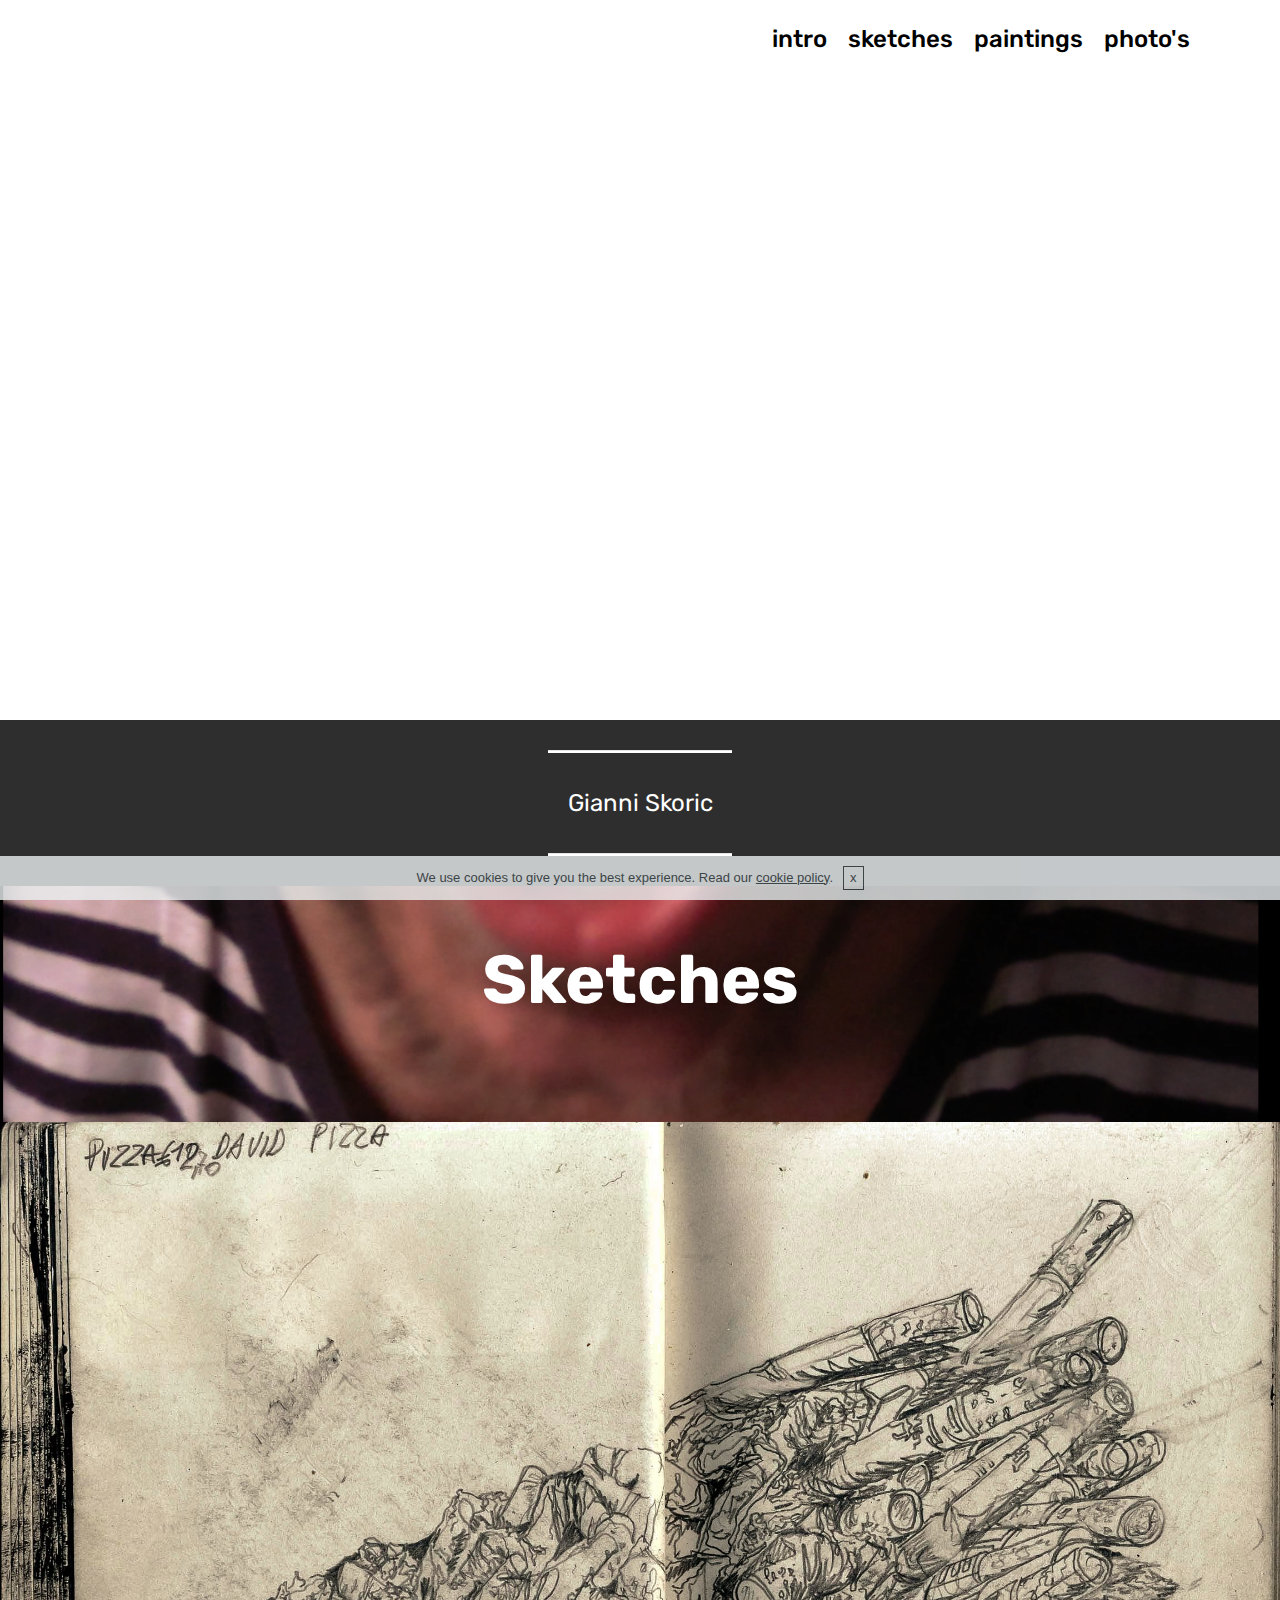
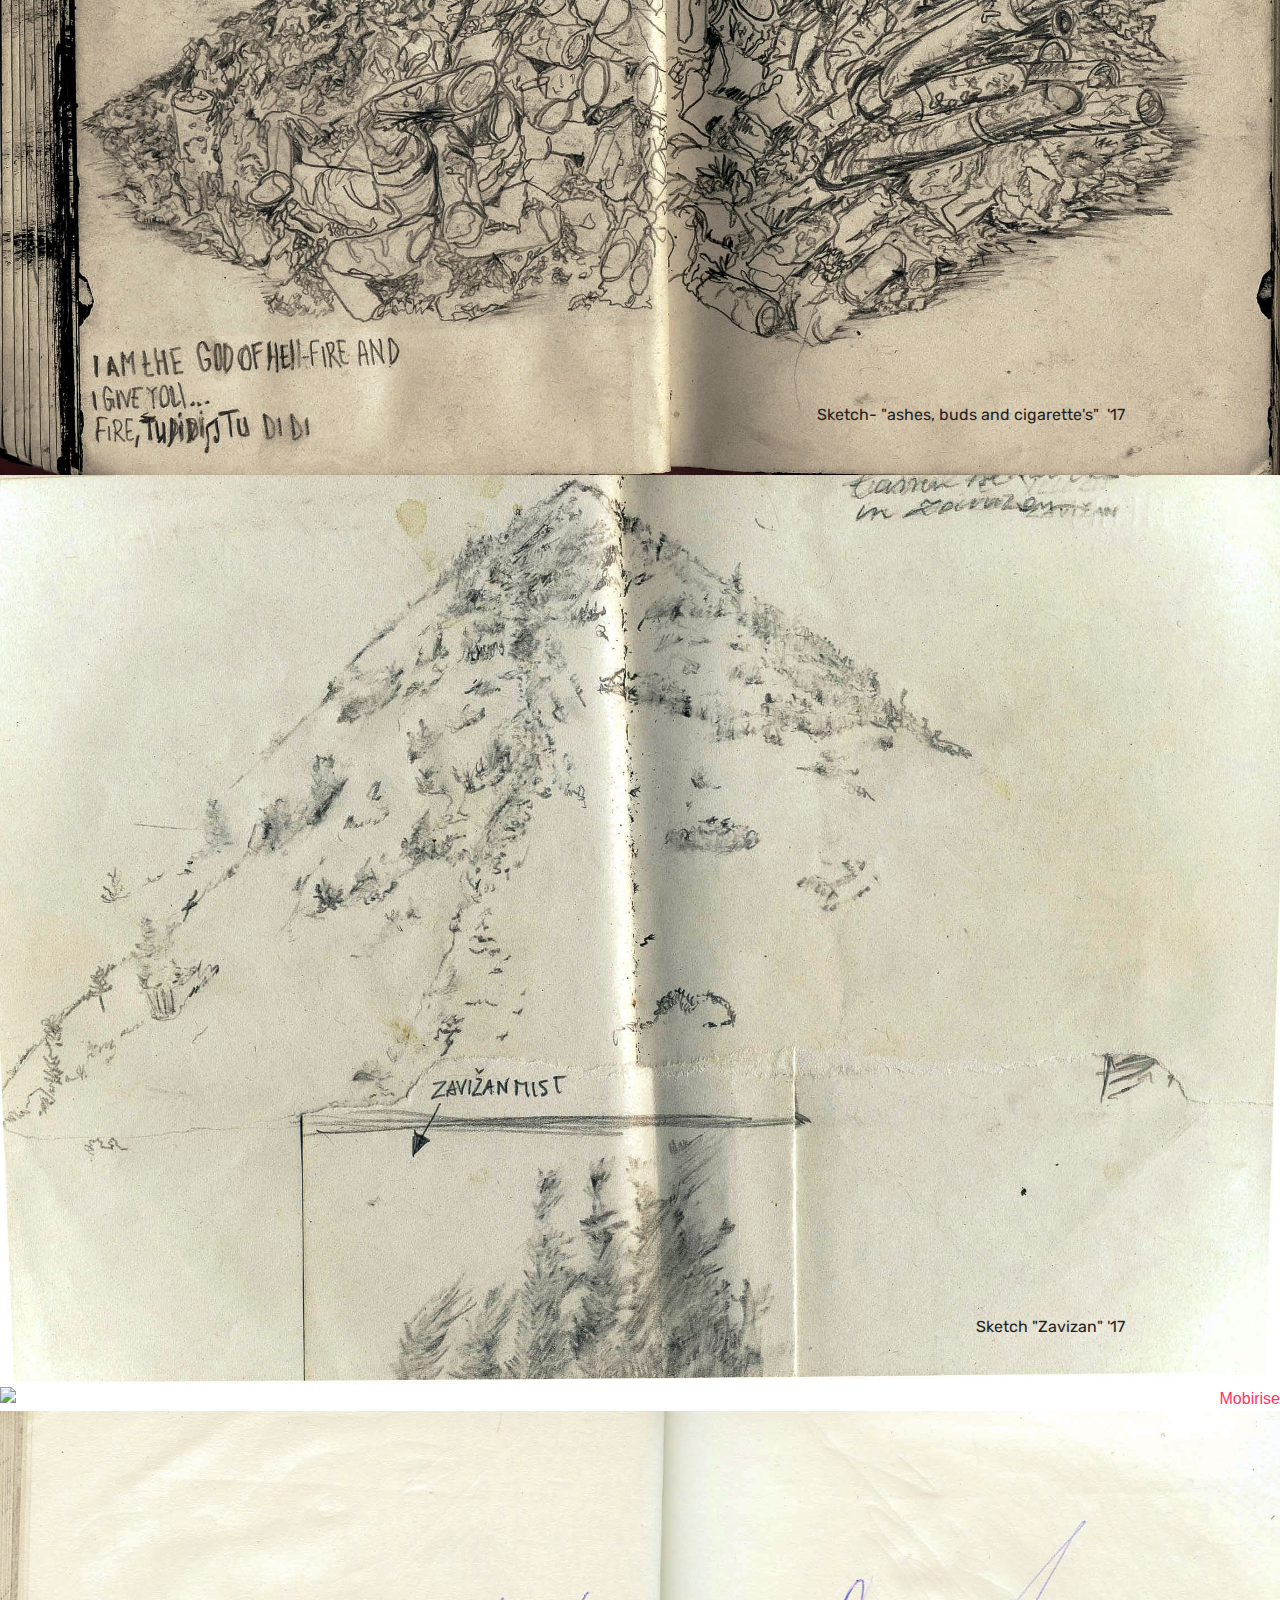
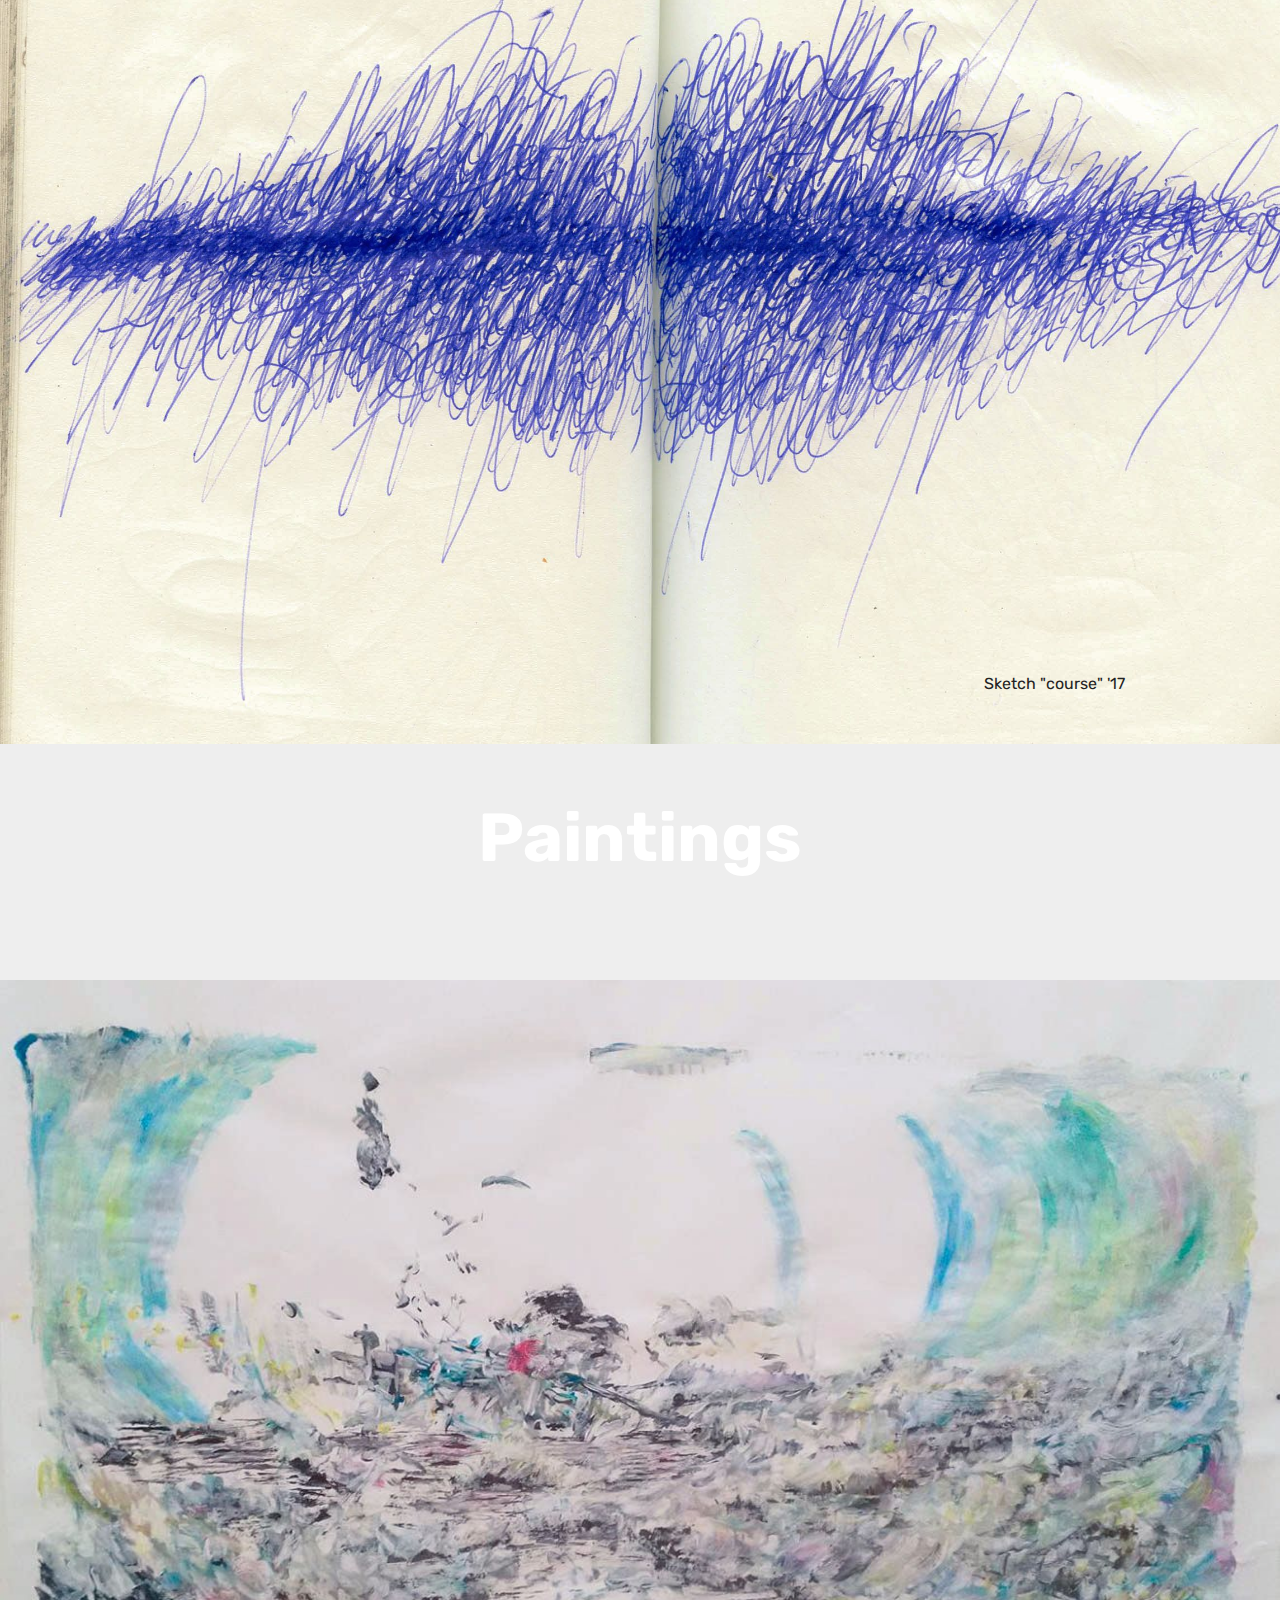
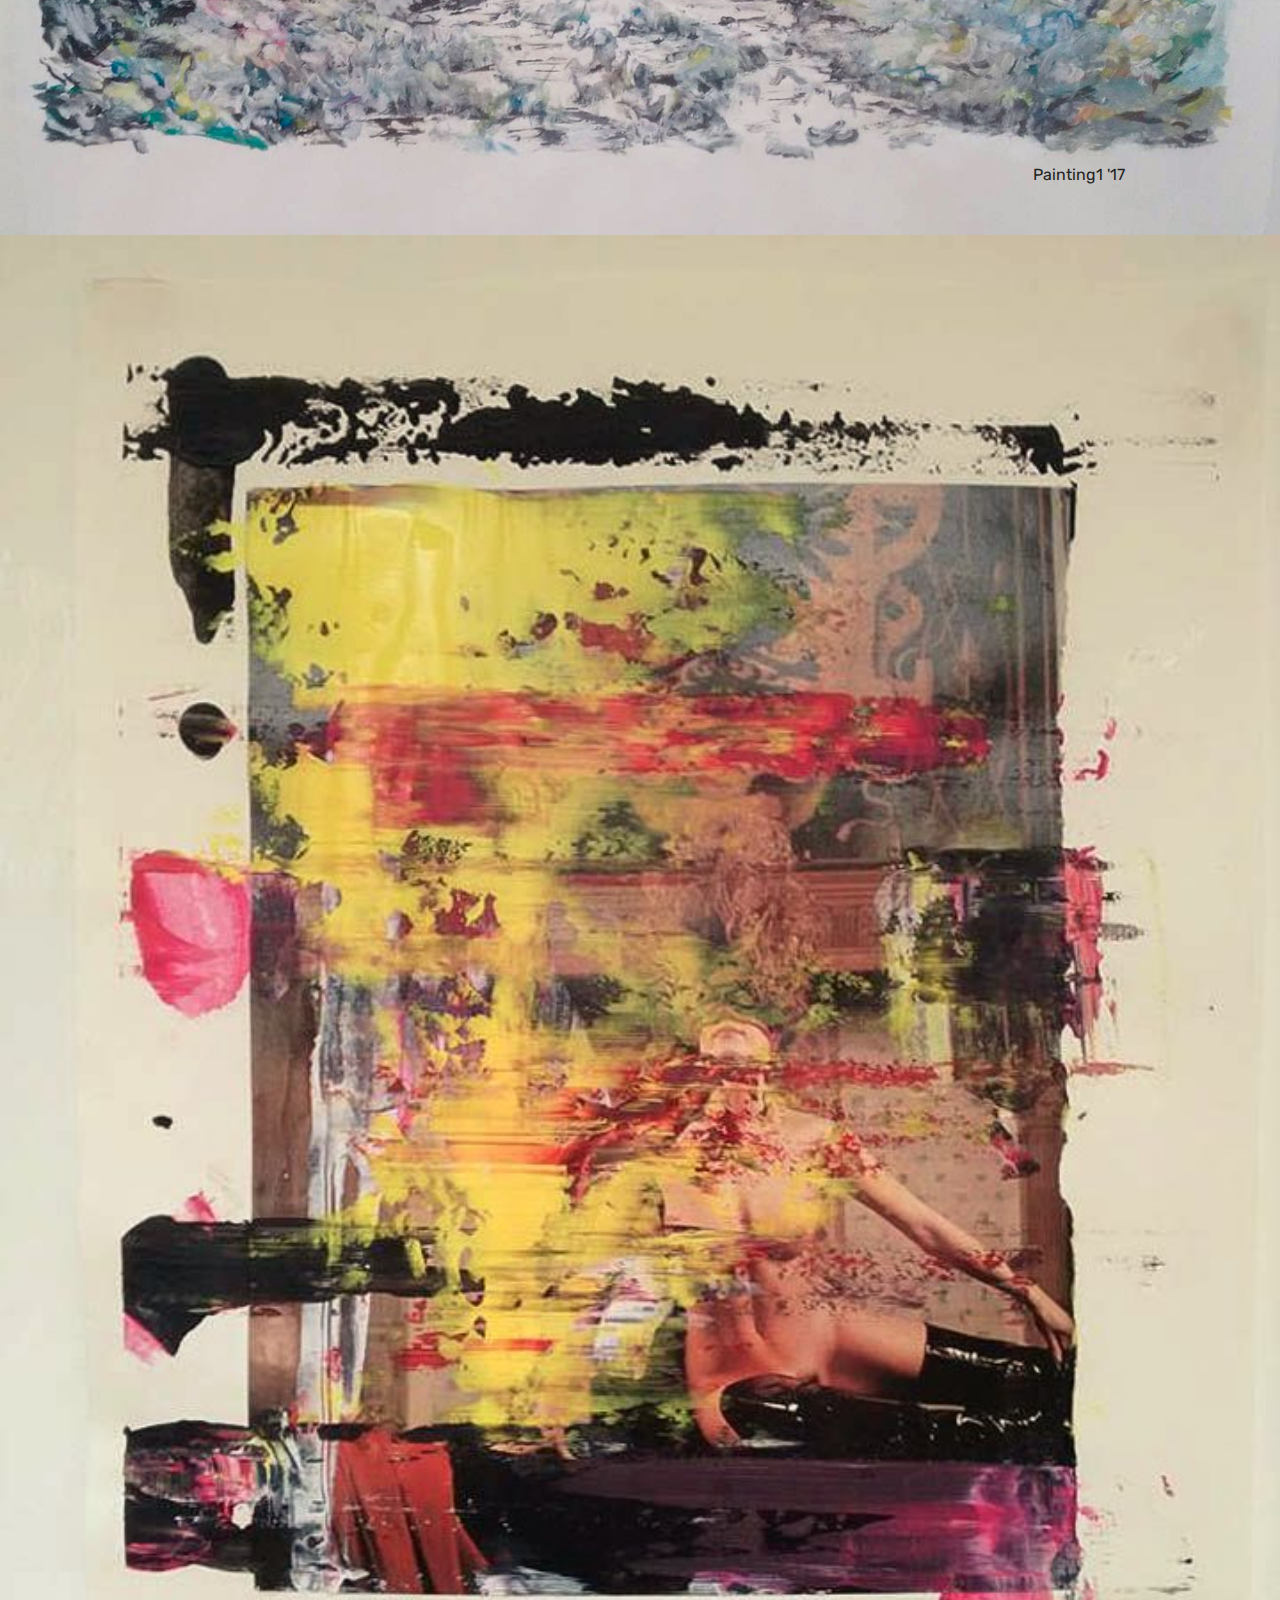
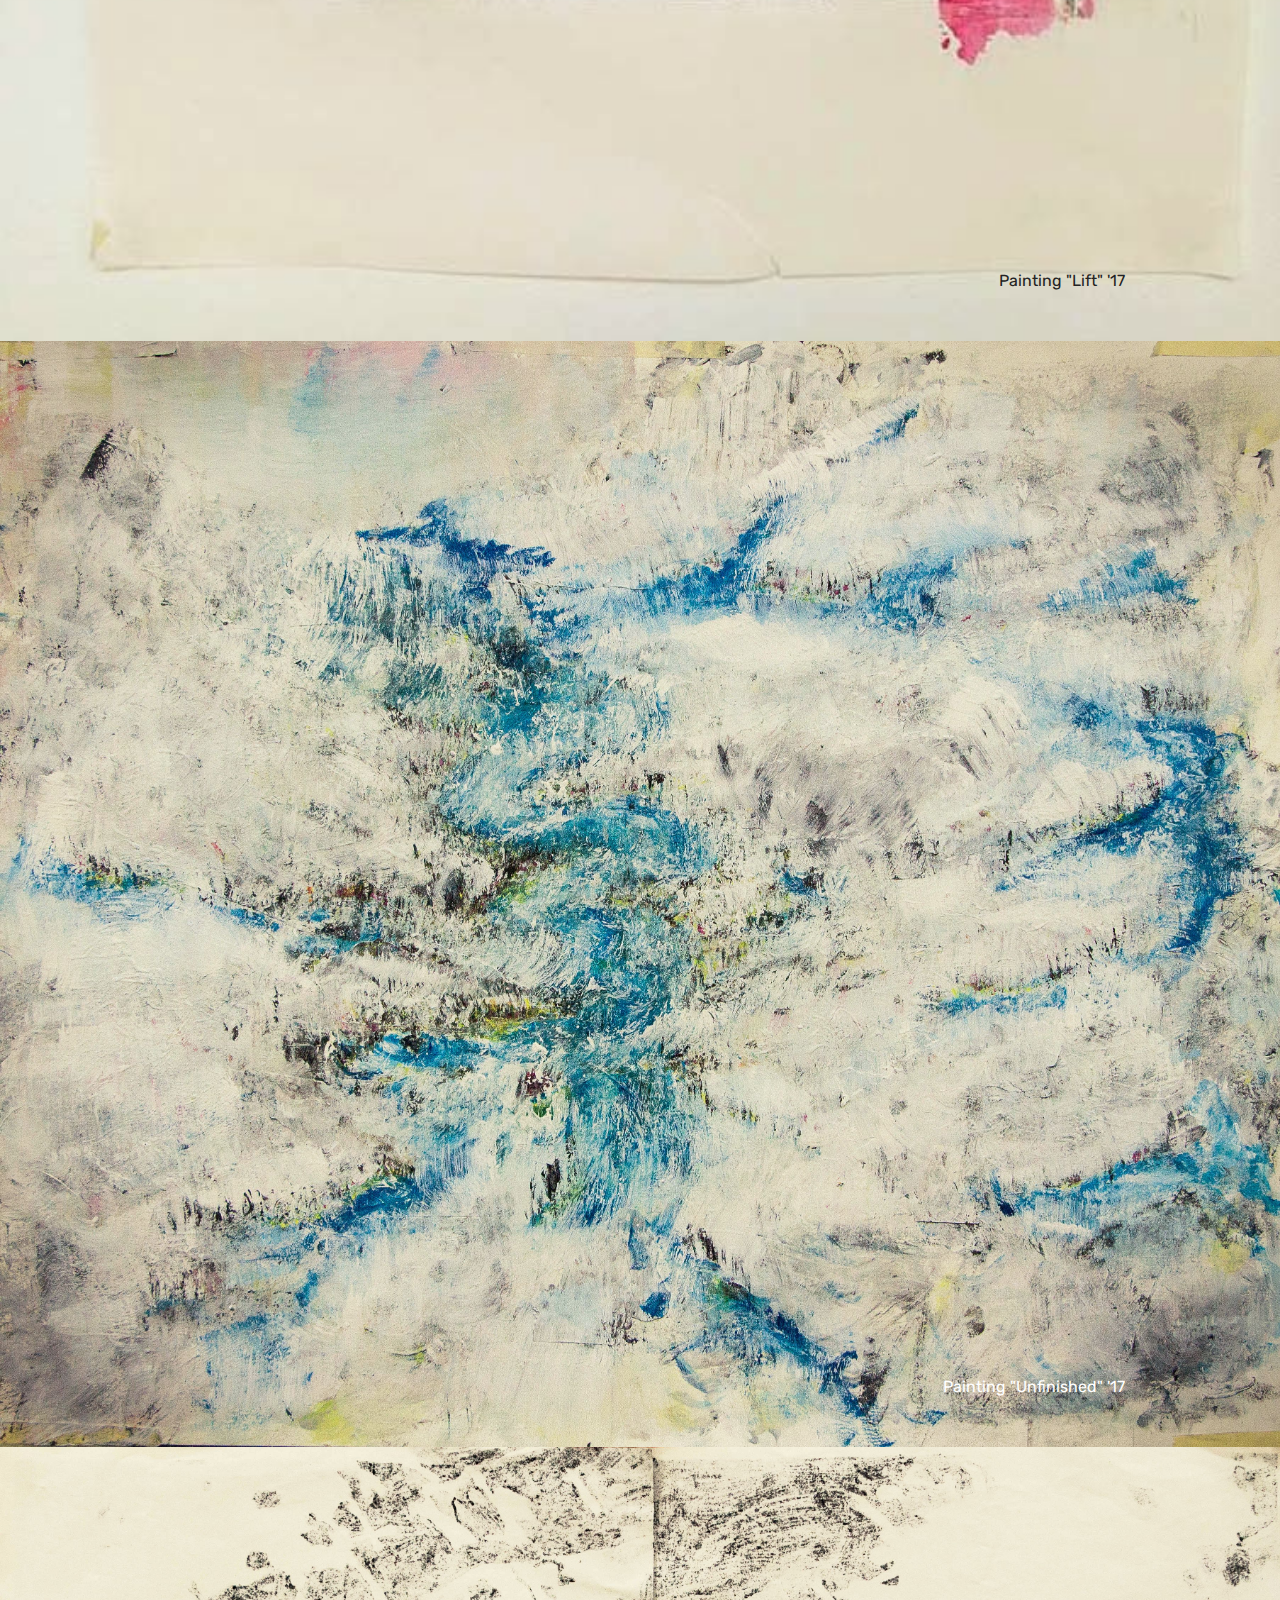
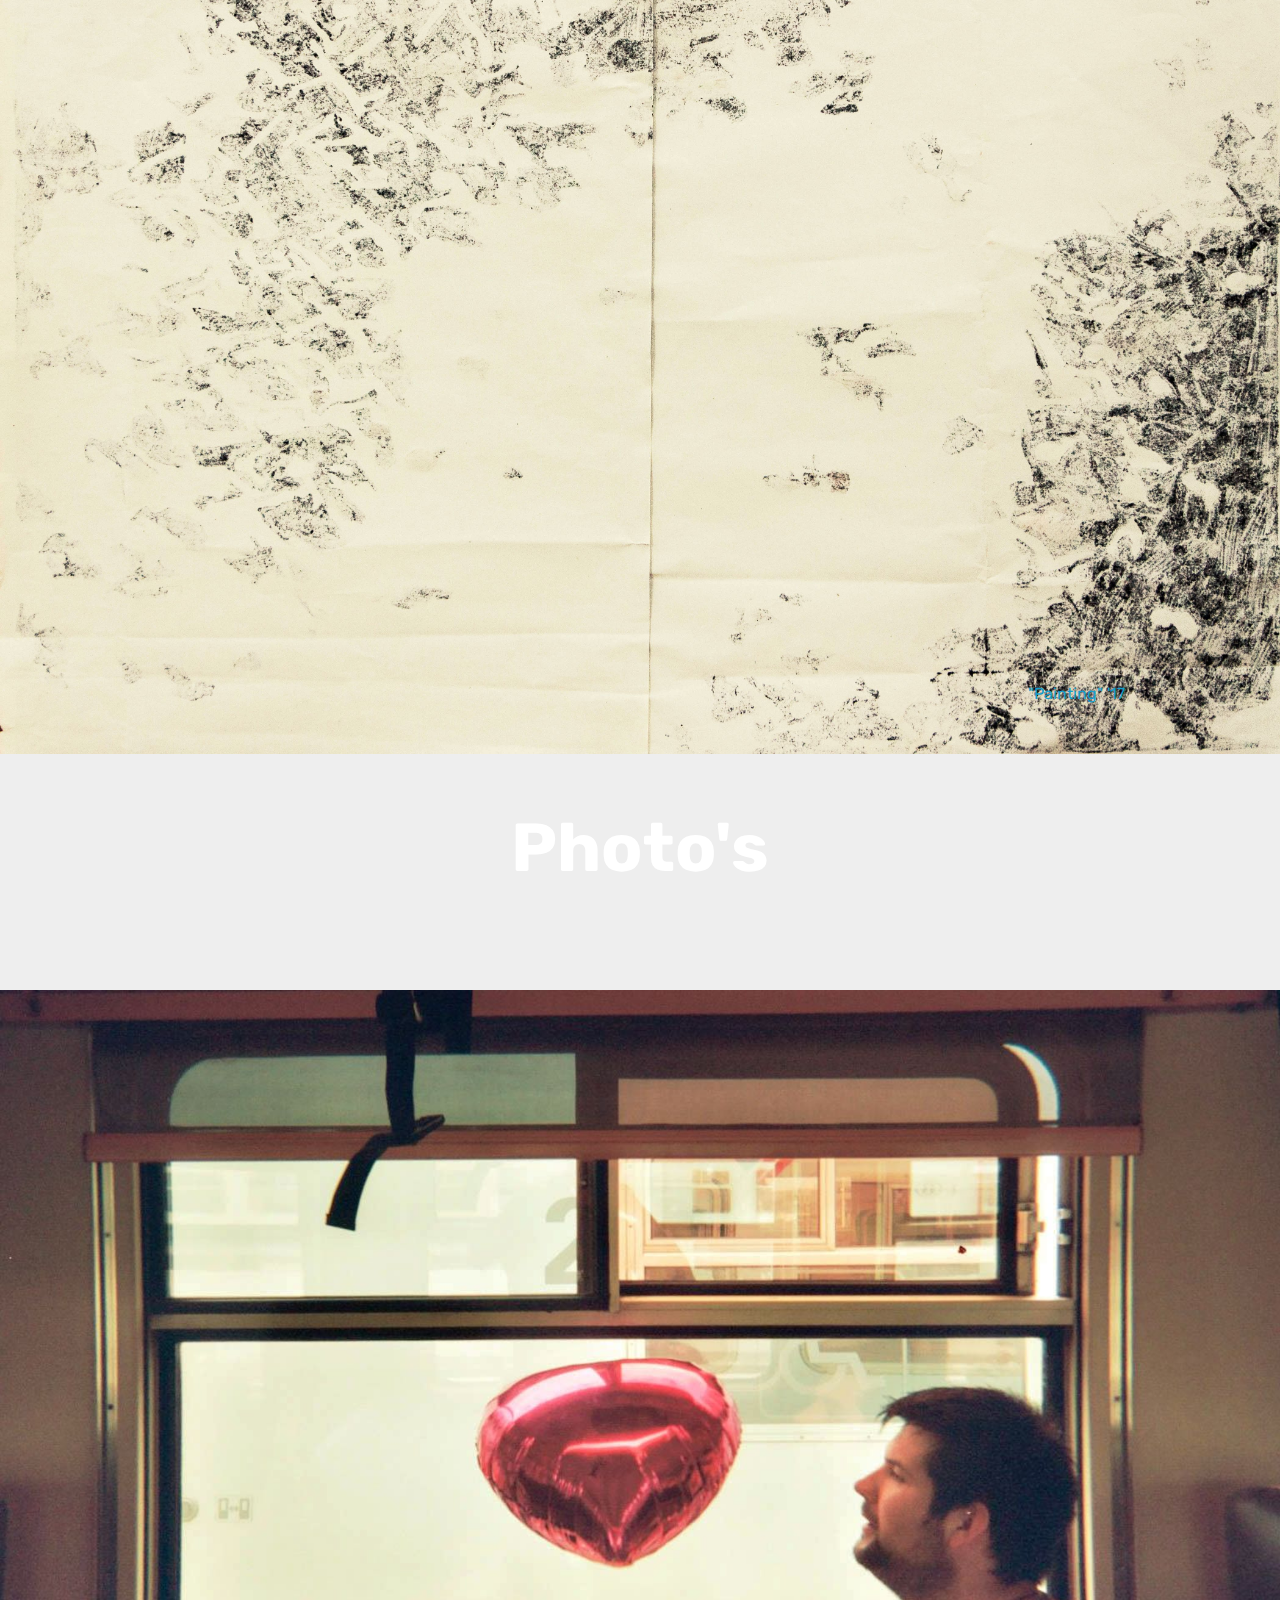
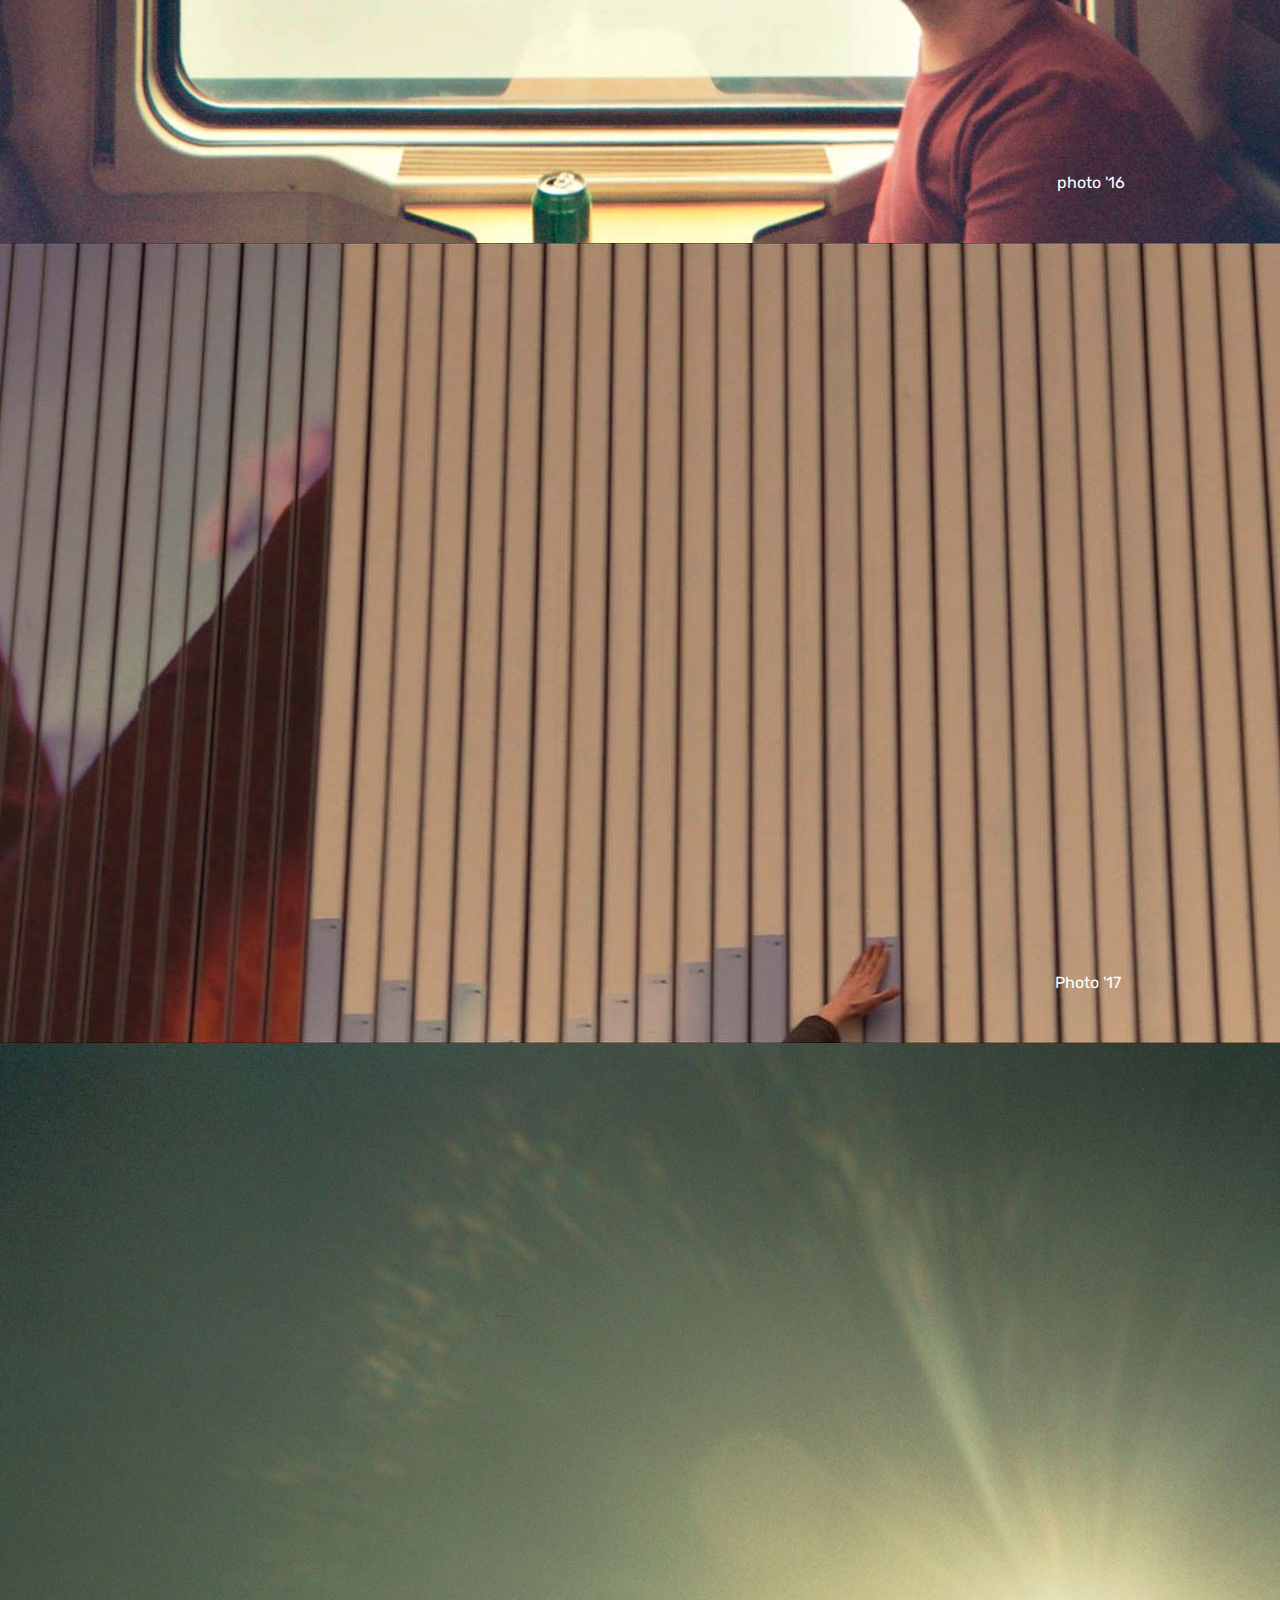
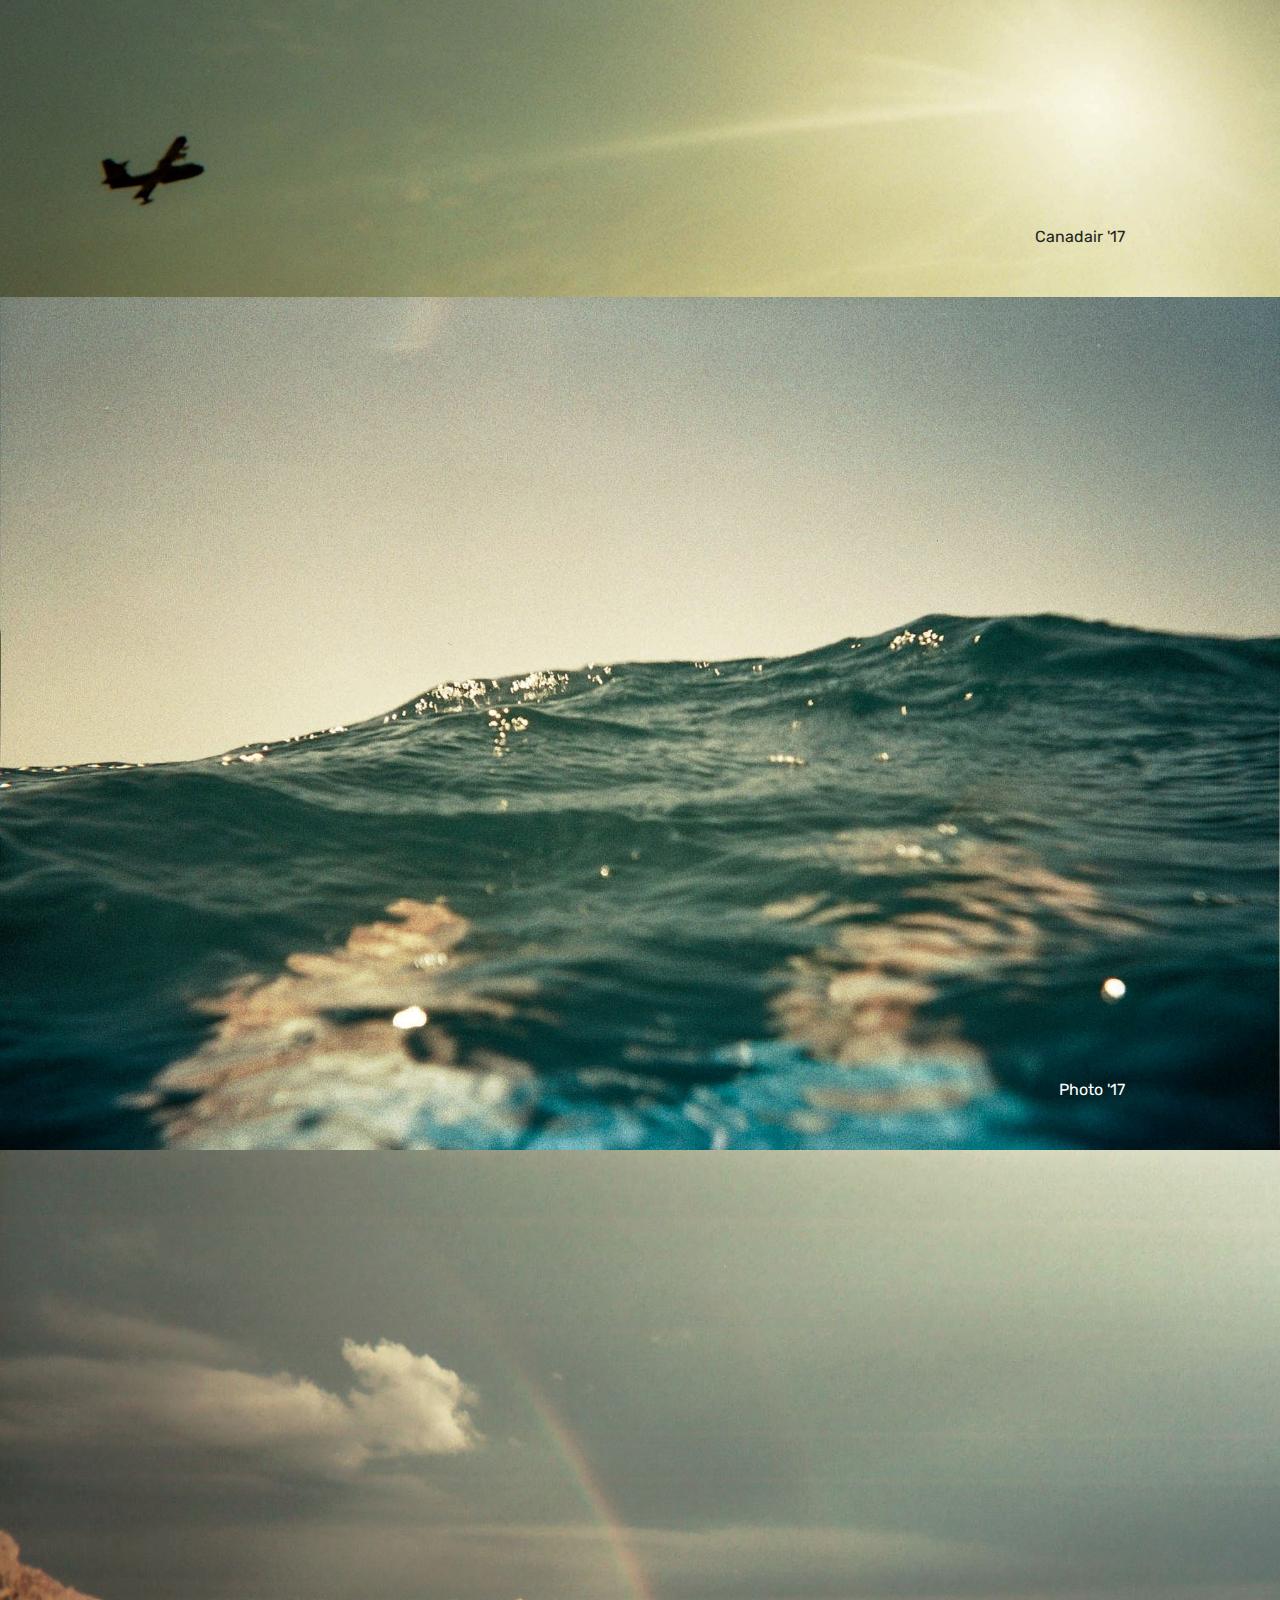
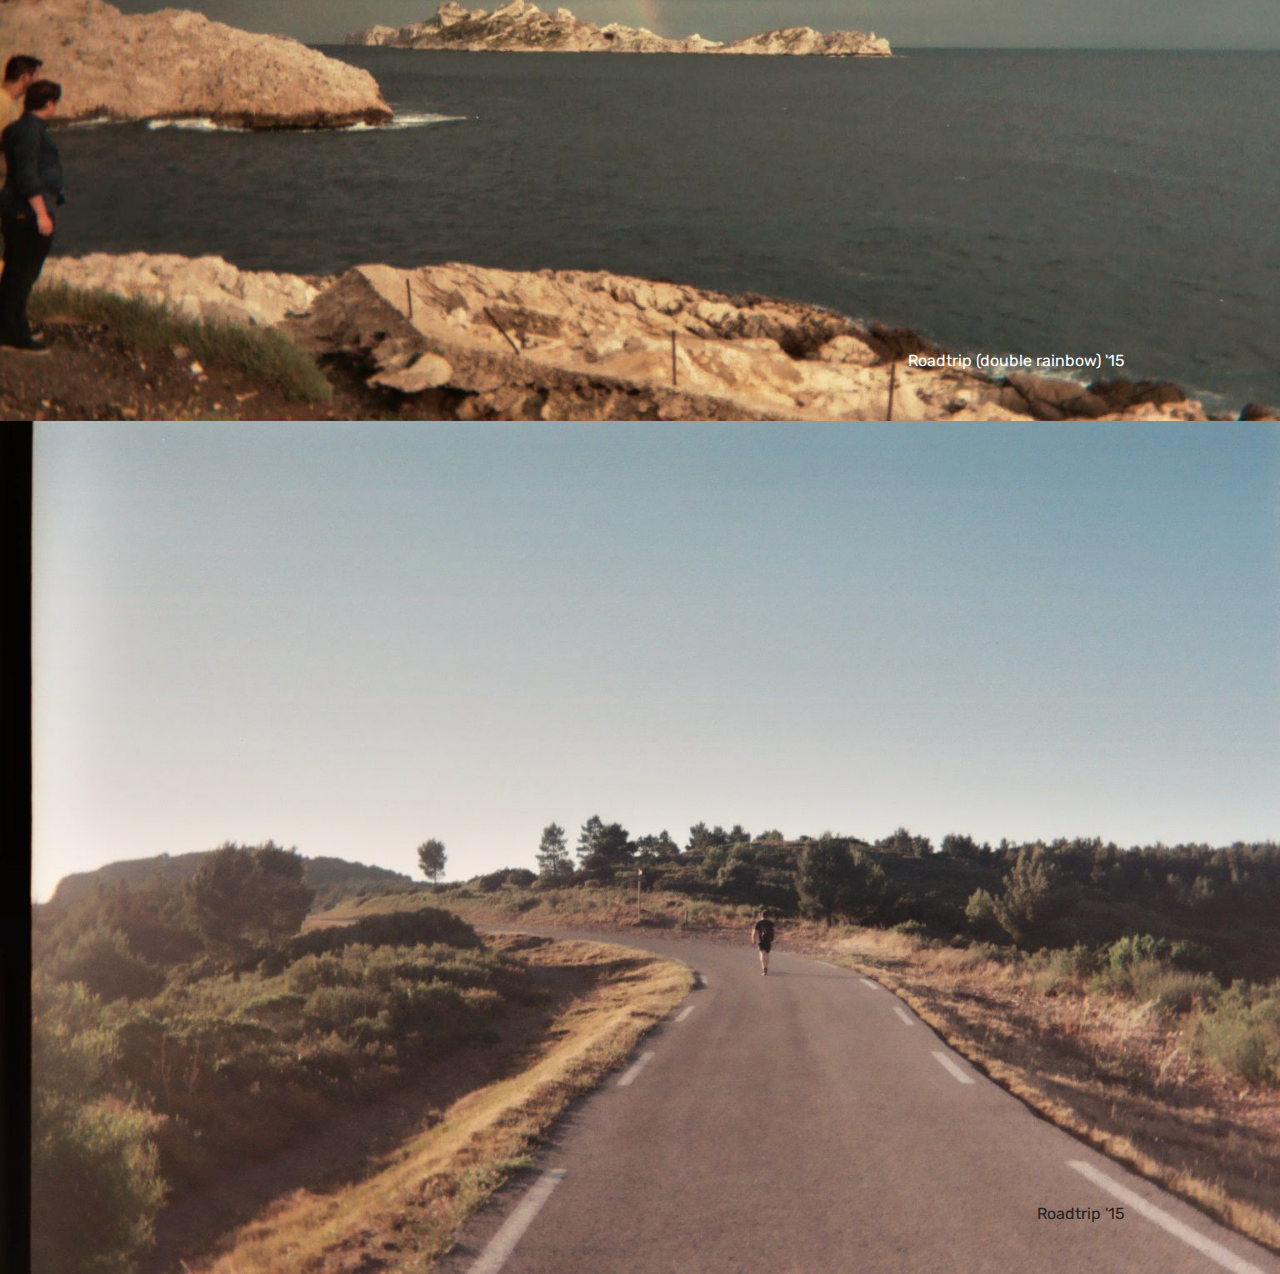
==== commit 9333ece4: "create github pages" ====
--- a/index.html
+++ b/index.html
@@ -37,7 +37,7 @@
 <!-- /Google Analytics -->
 
 
-<section class="menu cid-qBIEpPI0xD" once="menu" id="menu2-2" data-rv-view="97">
+<section class="menu cid-qBIEpPI0xD" once="menu" id="menu2-2" data-rv-view="50">
 
     
 
@@ -72,7 +72,7 @@
     </nav>
 </section>
 
-<section class="engine"><a href="https://mobirise.co/k">free bootstrap template</a></section><section class="cid-qBIE5qtPpM" id="video2-1" data-rv-view="90">
+<section class="engine"><a href="https://mobirise.co/k">free bootstrap template</a></section><section class="cid-qBIE5qtPpM" id="video2-1" data-rv-view="43">
 
     
     
@@ -83,7 +83,7 @@
     </figure>
 </section>
 
-<section class="mbr-section article content10 cid-qBIMPLBfCH" id="content10-9" data-rv-view="92">
+<section class="mbr-section article content10 cid-qBIMPLBfCH" id="content10-9" data-rv-view="45">
     
      
 
@@ -96,7 +96,7 @@
     </div>
 </section>
 
-<section class="mbr-section content5 cid-qBW2igw6b8 mbr-parallax-background" id="content5-c" data-rv-view="94">
+<section class="mbr-section content5 cid-qBW2igw6b8 mbr-parallax-background" id="content5-c" data-rv-view="47">
 
     
 
@@ -115,7 +115,7 @@
     </div>
 </section>
 
-<section class="cid-qBIFiT3EhR" id="image2-3" data-rv-view="99">
+<section class="cid-qBIFiT3EhR" id="image2-3" data-rv-view="52">
 
     
 
@@ -129,7 +129,7 @@
     </figure>
 </section>
 
-<section class="cid-qBIFj0far9" id="image2-4" data-rv-view="101">
+<section class="cid-qBIFj0far9" id="image2-4" data-rv-view="54">
 
     
 
@@ -143,7 +143,7 @@
     </figure>
 </section>
 
-<section class="cid-qBIFj5OPs3" id="image2-5" data-rv-view="103">
+<section class="cid-qBIFj5OPs3" id="image2-5" data-rv-view="56">
 
     
 
@@ -158,7 +158,7 @@
     </figure>
 </section>
 
-<section class="cid-qBIFjaNR0y" id="image2-6" data-rv-view="105">
+<section class="cid-qBIFjaNR0y" id="image2-6" data-rv-view="58">
 
     
 
@@ -172,7 +172,7 @@
     </figure>
 </section>
 
-<section class="mbr-section content5 cid-qBWd6JcBQw mbr-parallax-background" id="content5-f" data-rv-view="107">
+<section class="mbr-section content5 cid-qBWd6JcBQw mbr-parallax-background" id="content5-f" data-rv-view="60">
 
     
 
@@ -190,7 +190,7 @@
     </div>
 </section>
 
-<section class="cid-qBWbUnTgNm" id="image2-d" data-rv-view="110">
+<section class="cid-qBWbUnTgNm" id="image2-d" data-rv-view="63">
 
     
 
@@ -205,7 +205,7 @@
     </figure>
 </section>
 
-<section class="cid-qBQXtJZjDd" id="image2-b" data-rv-view="112">
+<section class="cid-qBQXtJZjDd" id="image2-b" data-rv-view="65">
 
     
 
@@ -220,7 +220,7 @@
     </figure>
 </section>
 
-<section class="cid-qBIL6Jl3J0" id="image2-7" data-rv-view="114">
+<section class="cid-qBIL6Jl3J0" id="image2-7" data-rv-view="67">
 
     
 
@@ -234,7 +234,7 @@
     </figure>
 </section>
 
-<section class="cid-qBISRLV36Q" id="image2-a" data-rv-view="116">
+<section class="cid-qBISRLV36Q" id="image2-a" data-rv-view="69">
 
     
 
@@ -248,7 +248,7 @@
     </figure>
 </section>
 
-<section class="mbr-section content5 cid-qBWeGyafx6 mbr-parallax-background" id="content5-g" data-rv-view="118">
+<section class="mbr-section content5 cid-qBWeGyafx6 mbr-parallax-background" id="content5-g" data-rv-view="71">
 
     
 
@@ -267,7 +267,7 @@
     </div>
 </section>
 
-<section class="cid-qBILqsGViZ" id="image2-8" data-rv-view="121">
+<section class="cid-qBILqsGViZ" id="image2-8" data-rv-view="74">
 
     
 
@@ -281,7 +281,36 @@
     </figure>
 </section>
 
-<section class="cid-qBWVCSfoAg" id="image2-h" data-rv-view="123">
+<section class="cid-qBX25w92eW" id="image2-l" data-rv-view="76">
+
+    
+
+    <figure class="mbr-figure">
+        <div class="image-block" style="width: 100%;">
+            <img src="assets/images/18403897-10213275987634910-8520656845540046724-o-1280x800.jpg" alt="Mobirise" title="" media-simple="true">
+            <figcaption class="mbr-figure-caption mbr-figure-caption-over">
+                <div class="container pb-5 mbr-white align-center mbr-fonts-style display-7">
+                    Photo '17&nbsp;</div>
+            </figcaption>
+        </div>
+    </figure>
+</section>
+
+<section class="cid-qBWVMZYNuX" id="image2-i" data-rv-view="78">
+
+    
+
+    <figure class="mbr-figure">
+        <div class="image-block" style="width: 100%;">
+            <img src="assets/images/23593614-10215059693066431-7918006019931412437-o-2048x1365.jpg" alt="Mobirise" title="" media-simple="true">
+            <figcaption class="mbr-figure-caption mbr-figure-caption-over">
+                <div class="container pb-5 mbr-white align-center mbr-fonts-style display-7">Canadair '17</div>
+            </figcaption>
+        </div>
+    </figure>
+</section>
+
+<section class="cid-qBWVCSfoAg" id="image2-h" data-rv-view="80">
 
     
 
@@ -295,36 +324,7 @@
     </figure>
 </section>
 
-<section class="cid-qBX25w92eW" id="image2-l" data-rv-view="125">
-
-    
-
-    <figure class="mbr-figure">
-        <div class="image-block" style="width: 100%;">
-            <img src="assets/images/18403897-10213275987634910-8520656845540046724-o-1280x800.jpg" alt="Mobirise" title="" media-simple="true">
-            <figcaption class="mbr-figure-caption mbr-figure-caption-over">
-                <div class="container pb-5 mbr-white align-center mbr-fonts-style display-7">
-                    Photo '17&nbsp;</div>
-            </figcaption>
-        </div>
-    </figure>
-</section>
-
-<section class="cid-qBWVMZYNuX" id="image2-i" data-rv-view="127">
-
-    
-
-    <figure class="mbr-figure">
-        <div class="image-block" style="width: 100%;">
-            <img src="assets/images/23593614-10215059693066431-7918006019931412437-o-2048x1365.jpg" alt="Mobirise" title="" media-simple="true">
-            <figcaption class="mbr-figure-caption mbr-figure-caption-over">
-                <div class="container pb-5 mbr-white align-center mbr-fonts-style display-7">Canadair '17</div>
-            </figcaption>
-        </div>
-    </figure>
-</section>
-
-<section class="cid-qBWX1obGxY" id="image2-j" data-rv-view="129">
+<section class="cid-qBWX1obGxY" id="image2-j" data-rv-view="82">
 
     
 
@@ -339,7 +339,7 @@
     </figure>
 </section>
 
-<section class="cid-qBX1ksNbnv" id="image2-k" data-rv-view="131">
+<section class="cid-qBX1ksNbnv" id="image2-k" data-rv-view="84">
 
     
 
--- a/assets/mobirise/css/mbr-additional.css
+++ b/assets/mobirise/css/mbr-additional.css
@@ -2015,6 +2015,60 @@
   text-align: right;
   color: #ffffff;
 }
+.cid-qBX25w92eW {
+  background: #ffffff;
+}
+.cid-qBX25w92eW .image-block {
+  margin: auto;
+  width: 100% !important;
+}
+.cid-qBX25w92eW .mbr-figure {
+  margin: 0 auto;
+}
+.cid-qBX25w92eW figcaption {
+  position: relative;
+}
+.cid-qBX25w92eW figcaption div {
+  position: absolute;
+  bottom: 0;
+  width: 100%;
+}
+@media (max-width: 768px) {
+  .cid-qBX25w92eW .image-block {
+    width: 100% !important;
+  }
+}
+.cid-qBX25w92eW DIV {
+  color: #ffffff;
+  text-align: right;
+}
+.cid-qBWVMZYNuX {
+  background: #ffffff;
+}
+.cid-qBWVMZYNuX .image-block {
+  margin: auto;
+  width: 100% !important;
+}
+.cid-qBWVMZYNuX .mbr-figure {
+  margin: 0 auto;
+}
+.cid-qBWVMZYNuX figcaption {
+  position: relative;
+}
+.cid-qBWVMZYNuX figcaption div {
+  position: absolute;
+  bottom: 0;
+  width: 100%;
+}
+@media (max-width: 768px) {
+  .cid-qBWVMZYNuX .image-block {
+    width: 100% !important;
+  }
+}
+.cid-qBWVMZYNuX DIV {
+  color: #232323;
+  text-align: right;
+}
 .cid-qBWVCSfoAg {
   background: #ffffff;
 }
@@ -2040,60 +2094,6 @@
 }
 .cid-qBWVCSfoAg DIV {
   color: #ffffff;
-  text-align: right;
-}
-.cid-qBX25w92eW {
-  background: #ffffff;
-}
-.cid-qBX25w92eW .image-block {
-  margin: auto;
-  width: 100% !important;
-}
-.cid-qBX25w92eW .mbr-figure {
-  margin: 0 auto;
-}
-.cid-qBX25w92eW figcaption {
-  position: relative;
-}
-.cid-qBX25w92eW figcaption div {
-  position: absolute;
-  bottom: 0;
-  width: 100%;
-}
-@media (max-width: 768px) {
-  .cid-qBX25w92eW .image-block {
-    width: 100% !important;
-  }
-}
-.cid-qBX25w92eW DIV {
-  color: #ffffff;
-  text-align: right;
-}
-.cid-qBWVMZYNuX {
-  background: #ffffff;
-}
-.cid-qBWVMZYNuX .image-block {
-  margin: auto;
-  width: 100% !important;
-}
-.cid-qBWVMZYNuX .mbr-figure {
-  margin: 0 auto;
-}
-.cid-qBWVMZYNuX figcaption {
-  position: relative;
-}
-.cid-qBWVMZYNuX figcaption div {
-  position: absolute;
-  bottom: 0;
-  width: 100%;
-}
-@media (max-width: 768px) {
-  .cid-qBWVMZYNuX .image-block {
-    width: 100% !important;
-  }
-}
-.cid-qBWVMZYNuX DIV {
-  color: #232323;
   text-align: right;
 }
 .cid-qBWX1obGxY {
